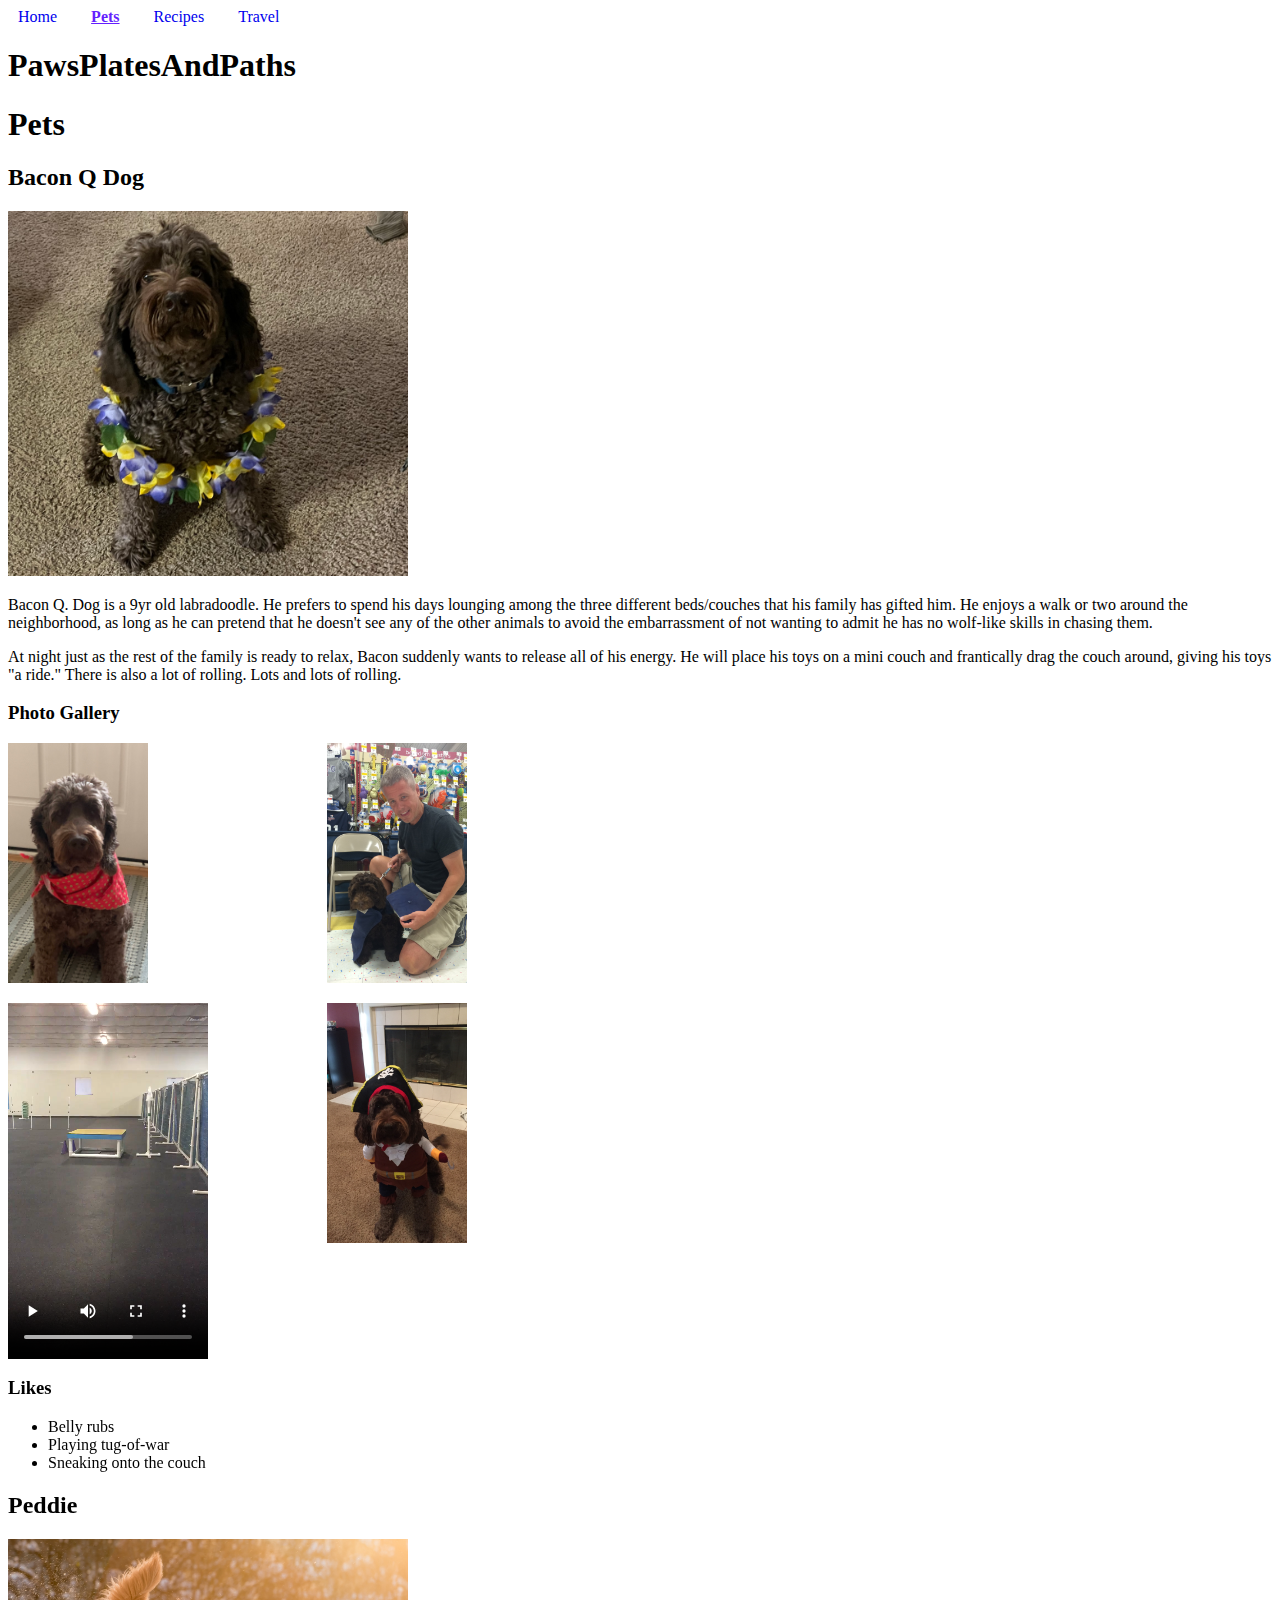
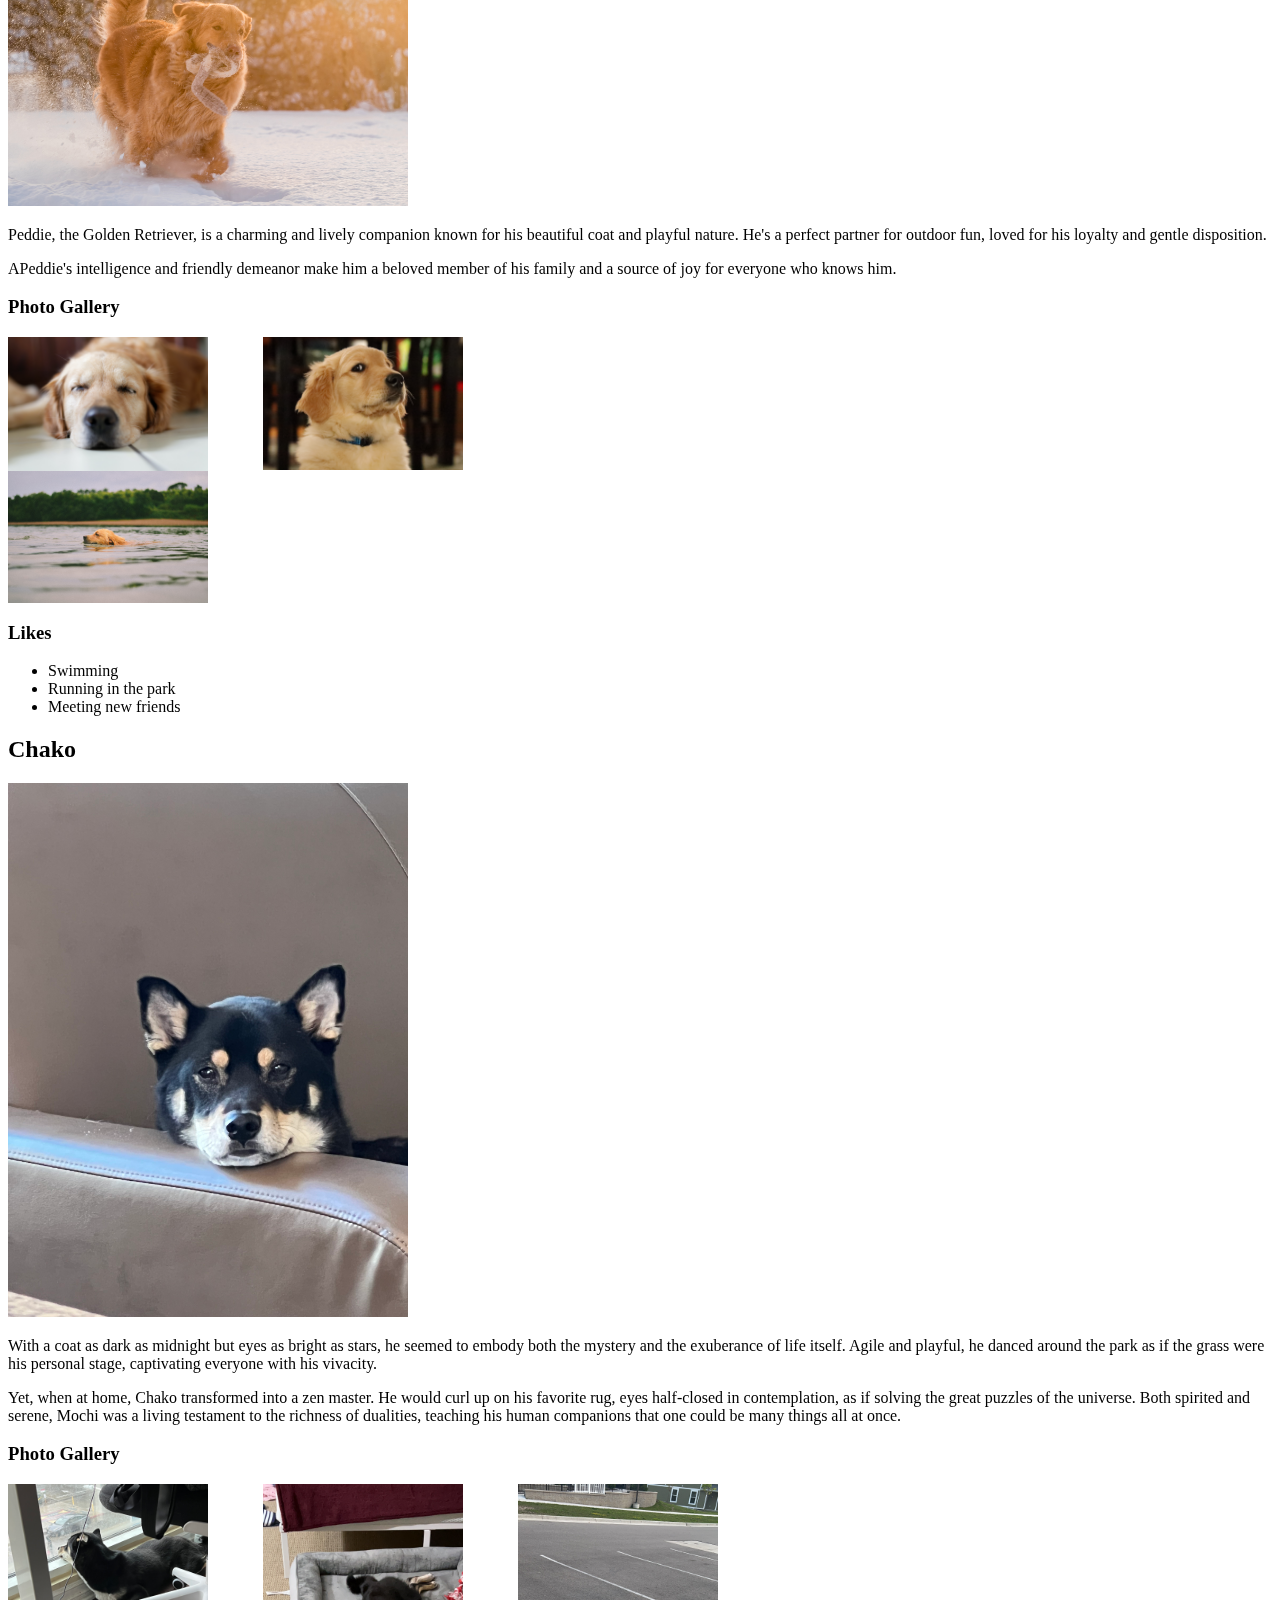
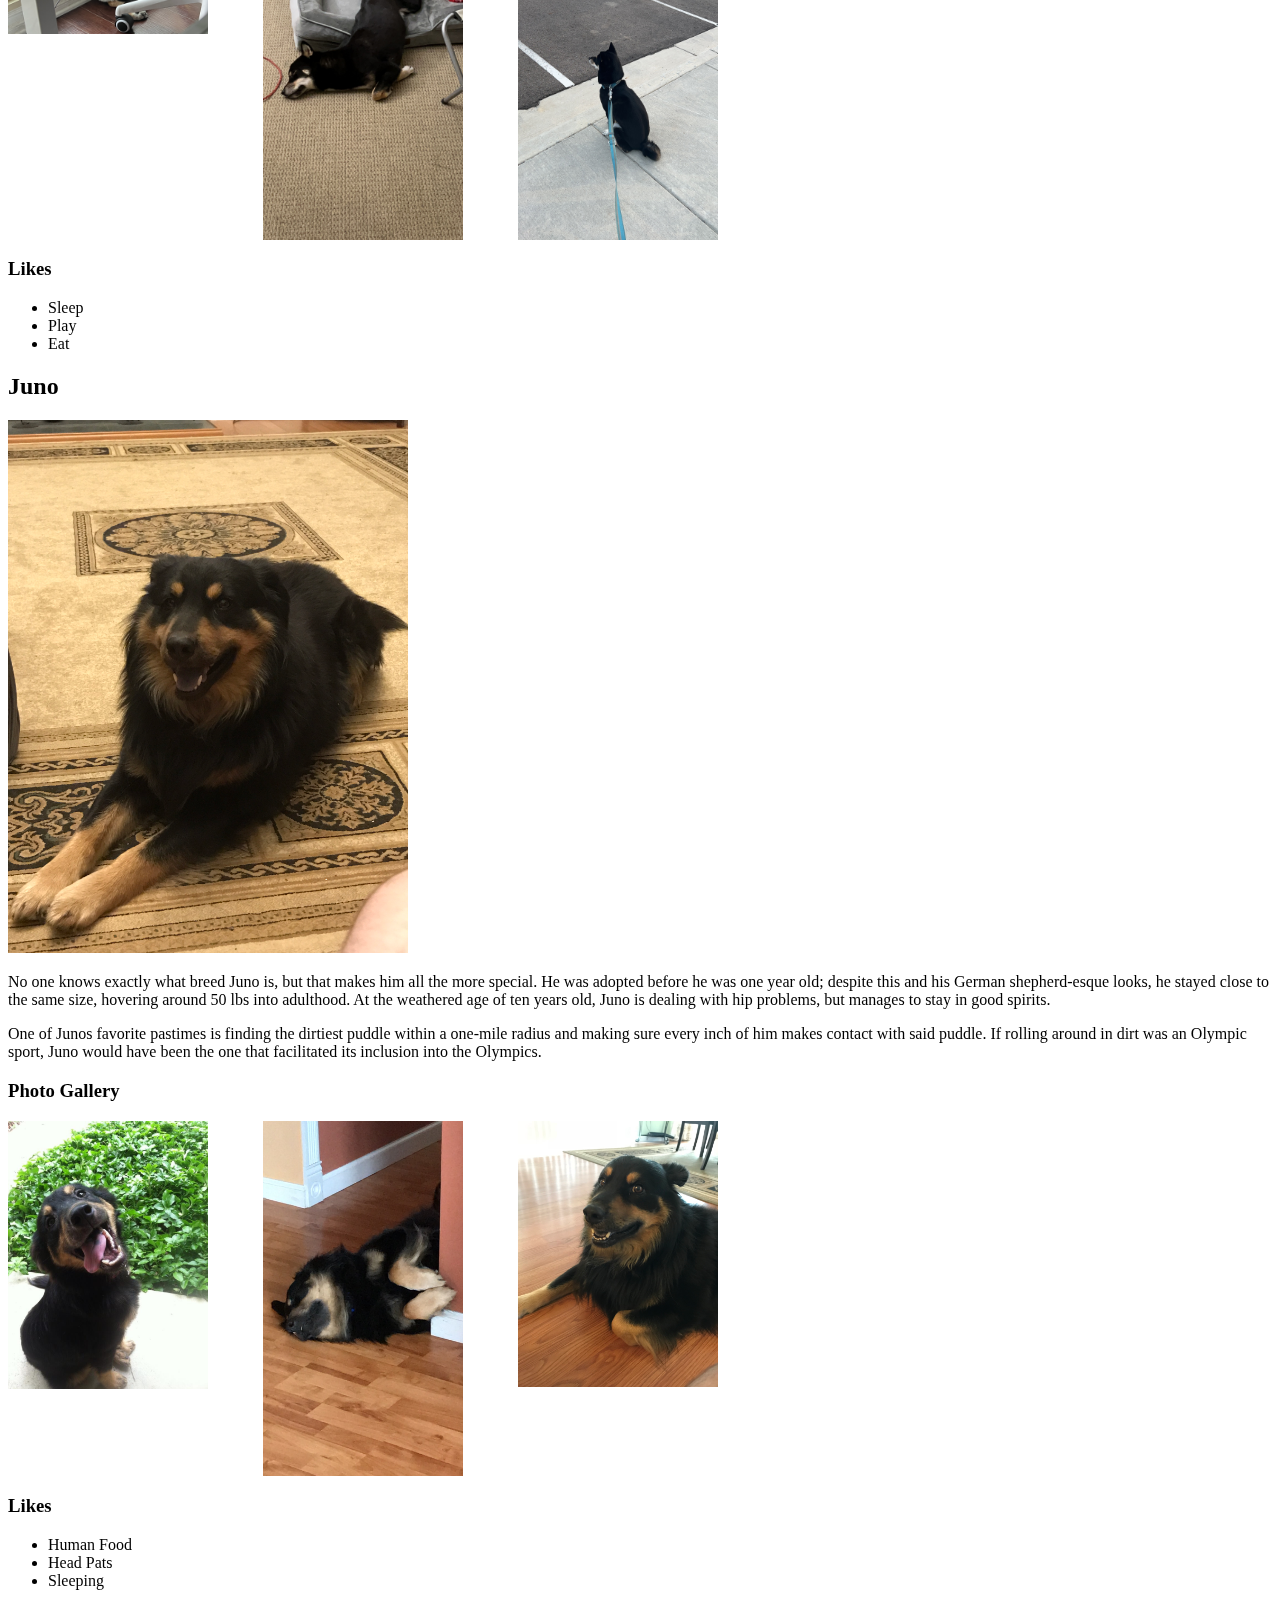
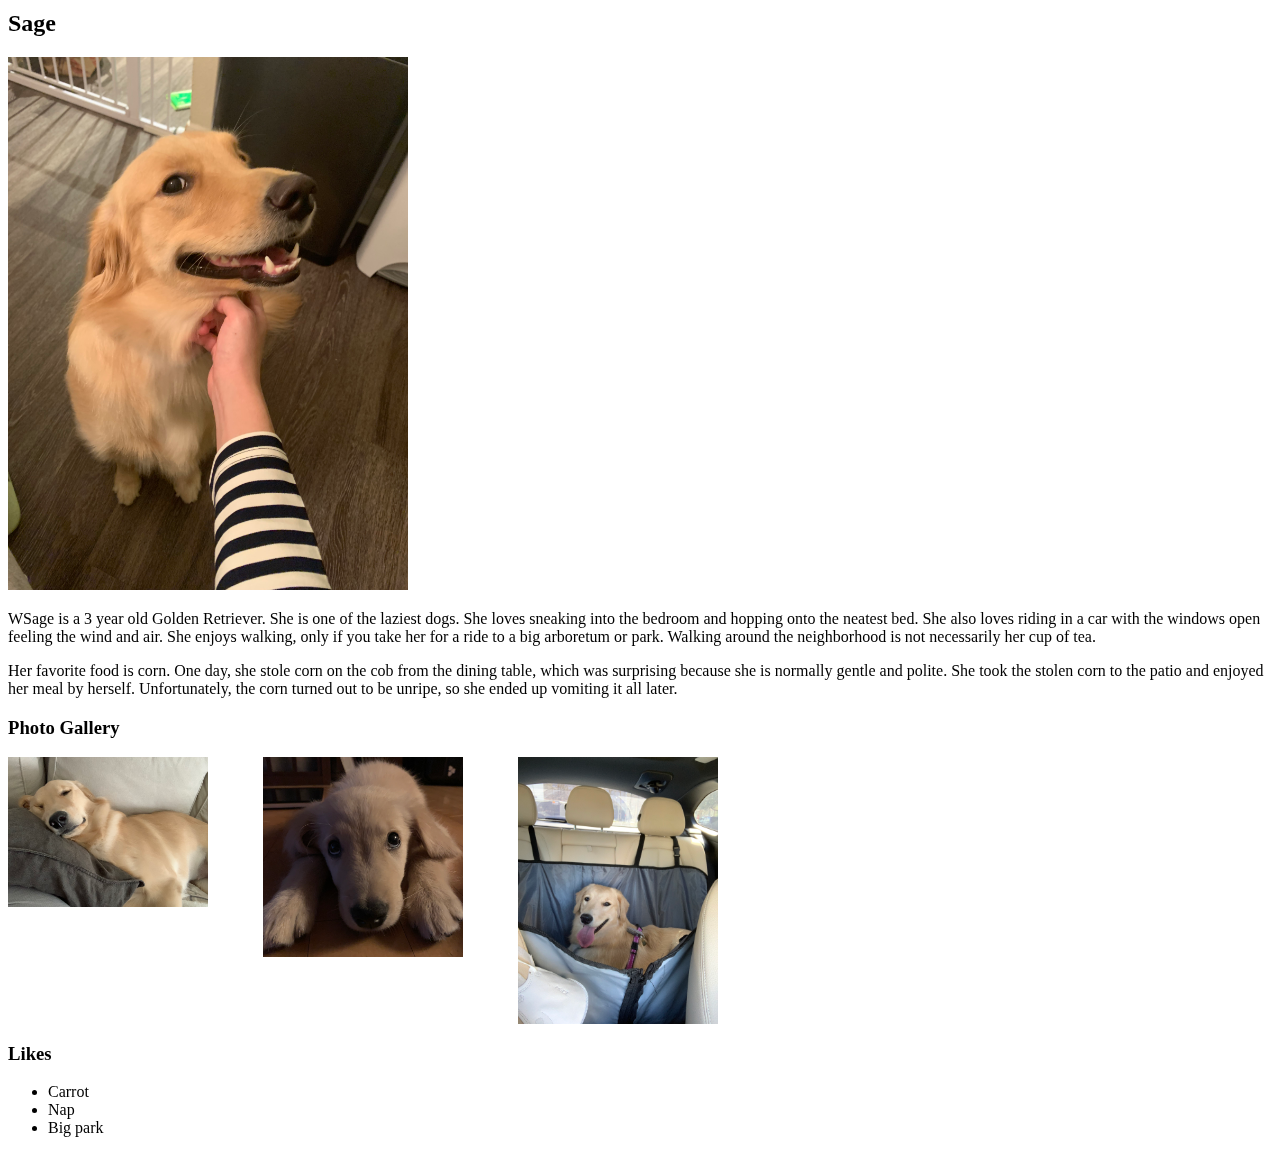
==== pets.html @ 97914dc7 "bacon work" ====
<!DOCTYPE html>
<html lang="en">
<head>
    <meta charset="UTF-8">
    <meta name="viewport" content="width=device-width, initial-scale=1.0">
    <link rel="stylesheet" href="css/reset.css">
    <link rel="stylesheet" href="css/style.css">
    <title>Pets</title>
</head>
<body>
    <header>
        <a href = "#main" class="skip-this">Skip to Main Content</a>
        <nav>
            <ul>
                <li><a href = "index.html">Home</a></li>
                <li><a href = "pets.html" class="current-page">Pets</a></li>
                <li><a href = "recipes.html">Recipes</a></li>
                <li><a href = "travel.html">Travel</a></li>
            </ul>
        </nav>
        <h1>PawsPlatesAndPaths</h1>

    </header>
    <main id="main">
        <h1>Pets</h1>
        <div>
            <h2>Bacon Q Dog</h2>
            <img src="images/bacon.jpg" width = "400" alt="Brown labradoodle wearing colorful lei">

            <p>Bacon Q. Dog is a 9yr old labradoodle. He prefers to spend his days lounging among the three different beds/couches that his family has gifted him. He enjoys a walk or two around the neighborhood, as long as he can pretend that he doesn't see any of the other animals to avoid the embarrassment of not wanting to admit he has no wolf-like skills in chasing them.</p> 
            <P>At night just as the rest of the family is ready to relax, Bacon suddenly wants to release all of his energy. He will place his toys on a mini couch and frantically drag the couch around, giving his toys "a ride." There is also a lot of rolling. Lots and lots of rolling.</P>
            <h3>Photo Gallery</h3>
        <div class="bacon-photosREAL">
            <img src="images/bacon_bandana.JPG" width ="200" alt = "Brown labradoodle wearing an orange bandana" class="image-fit">
            <img src="images/bacon_graduation.JPG"  width ="200" alt="Small labradoodle puppy wearing a graduation cap and gown" class="image-fit">
        </div>
        <div class="bacon-photosREAL">
            <video width="200"  controls>
                <source src="images/bacon_agility.mov" class="image-fit">
                Your browser does not support the video tag.  This was a video of a girl and dog demonstrating a sit and stay procedure
            </video>
            <img src="images/bacon_halloween.JPG"  width ="200" alt="Brown labradoodle wearing a pirate costume" class="image-fit">
        </div>
            <h3>Likes</h3>
            <ul>
                <li>Belly rubs</li>
                <li>Playing tug-of-war</li>
                <li>Sneaking onto the couch</li>
            </ul>
            <!-- Jackie Wolf -->
        
        </div>
        <div>
            <h2>Peddie</h2>
            <img src="images/peddie_play.jpg" width = "400" alt="Golden retriever playing in the snow holding a rope at golden hour">

            <p>Peddie, the Golden Retriever, is a charming and lively companion known for his beautiful coat and playful nature. He's a perfect partner for outdoor fun, loved for his loyalty and gentle disposition.</p> 
            <P>APeddie's intelligence and friendly demeanor make him a beloved member of his family and a source of joy for everyone who knows him.</P>
            <h3>Photo Gallery</h3>
            <div class="bacon-photos">
            <img src="images/peddie_sleep.jpg" width ="200" alt = "Golden retriever sleeping">
            <img src="images/peddie.jpg"  width ="200" alt="Small golden retriever puppy side eyeing the camera">
            </div>
            <div class="bacon-photos">
            <img src="images/peddie_swim.jpg"  width ="200" alt="Golden Retriever swimming in a lake">
            </div>

            <h3>Likes</h3>
            <ul>
                <li>Swimming</li>
                <li>Running in the park</li>
                <li>Meeting new friends</li>
            </ul>
        </div>
        <div>
            <h2>Chako</h2>
            <img src="images/Chako1.jpg" width = "400" alt="Black and Tan color Shiba Inu's head peaking over a sofa">

            <p>With a coat as dark as midnight but eyes as bright as stars, he seemed to embody both the mystery and the exuberance of life itself. Agile and playful, he danced around the park as if the grass were his personal stage, captivating everyone with his vivacity.</p> 
            <P>Yet, when at home, Chako transformed into a zen master. He would curl up on his favorite rug, eyes half-closed in contemplation, as if solving the great puzzles of the universe. Both spirited and serene, Mochi was a living testament to the richness of dualities, teaching his human companions that one could be many things all at once.</P>
            <h3>Photo Gallery</h3>
            <div class="bacon-photos">
            <img src="images/Chako2.jpg" width ="200" alt = "Chako is lazy but still wants to look outside">
            <img src="images/Chako3.jpg"  width ="200" alt="Chako is so tired and he is having a good night's sleep">
            <!-- <video width="200"  controls>
                <source src="images/bacon_agility.mov">
                Your browser does not support the video tag.  This was a video of a girl and dog demonstrating a sit and stay procedure
            </video> -->
            <img src="images/Chako4.jpg"  width ="200" alt="Chako does not want to move, so he sits there and watches.">
            </div>
            <h3>Likes</h3>
            <ul>
                <li>Sleep</li>
                <li>Play</li>
                <li>Eat</li>
            </ul>
        </div>
        <div>
            <h2>Juno</h2>
            <img src="images/juno_laying.JPG" width = "400" alt="A black and brown dog laying on a rug">

            <p>No one knows exactly what breed Juno is, but that makes him all the more special. He was adopted before he was one year old; despite this and his German shepherd-esque looks, he stayed close to the same size, hovering around 50 lbs into adulthood. At the weathered age of ten years old, Juno is dealing with hip problems, but manages to stay in good spirits.</p> 
            <P>One of Junos favorite pastimes is finding the dirtiest puddle within a one-mile radius and making sure every inch of him makes contact with said puddle. If rolling around in dirt was an Olympic sport, Juno would have been the one that facilitated its inclusion into the Olympics.</P>
            <h3>Photo Gallery</h3>
            <div class="bacon-photos">
            <img src="images/juno_pup.JPG" width ="200" alt = "A young black and brown dog with his tongue hanging out">
            <img src="images/classic_juno.JPG"  width ="200" alt="Black and brown dog asleep on his side">
            <!-- <video width="200"  controls>
                <source src="images/bacon_agility.mov">
                Your browser does not support the video tag.  This was a video of a girl and dog demonstrating a sit and stay procedure
            </video> -->
            <img src="images/juno_laying_2.JPG"  width ="200" alt="A black and brown dog laying on a wood floor.">
            </div>
            <h3>Likes</h3>
            <ul>
                <li>Human Food</li>
                <li>Head Pats</li>
                <li>Sleeping</li>
            </ul>
        </div>
        <div>
            <h2>Sage</h2>
            <img src="images/sage_pet.jpeg" width = "400" alt="A mans hand is petting a golden retrievers neck.">

            <p>WSage is a 3 year old Golden Retriever. She is one of the laziest dogs. She loves sneaking into the bedroom and hopping onto the neatest bed. She also loves riding in a car with the windows open feeling the wind and air. She enjoys walking, only if you take her for a ride to a big arboretum or park. Walking around the neighborhood is not necessarily her cup of tea.</p> 
            <P>Her favorite food is corn. One day, she stole corn on the cob from the dining table, which was surprising because she is normally gentle and polite. She took the stolen corn to the patio and enjoyed her meal by herself. Unfortunately, the corn turned out to be unripe, so she ended up vomiting it all later.</P>
            <h3>Photo Gallery</h3>
            <div class="bacon-photos">
            <img src="images/sage_sleep.jpeg" width ="200" alt = "A golden retriever is sleeping on the couch.">
            <img src="images/sage_young.jpeg"  width ="200" alt="A young golden retriever is laying down">
            <!-- <video width="200"  controls>
                <source src="images/bacon_agility.mov">
                Your browser does not support the video tag.  This was a video of a girl and dog demonstrating a sit and stay procedure
            </video> -->
            <img src="images/sage_car.jpeg"  width ="200" alt="A happy golden retriever is sitting in the cars backseat.">
            </div>
            <h3>Likes</h3>
            <ul>
                <li>Carrot</li>
                <li>Nap</li>
                <li>Big park</li>
            </ul>
        </div>
    </main>
    
</body>
</html>
---- css/style.css ----
.grid-container{
    display: grid;
}
.bacon-photosREAL{
    display:grid;
    grid-template-columns: 1fr 1fr 1fr 1fr;
    width: 100%;
    grid-column-gap: 10px;
    border-radius: 8px;
}
.bacon-photos{ /*this is for all pets EXCEPT the bacon dog */
    display:grid;
    grid-template-columns: 1fr 1fr 1fr 1fr 1fr;
    width: 100%;
    grid-column-gap: 10px;
    border-radius: 8px;
}
.image-fit{
    width: 140px;
    height: 240px;
    object-fit: cover;
    padding-bottom: 20px;
}
.skip-this{
    position: absolute;
    left: -1000px;
    color: #fff;
}
.skip-this:focus{
    left: 10px;
}
.current-page{
    color:#651fff;
    font-weight: bold;
    text-decoration: underline;
}
nav ul {
    list-style-type: none;
    margin: 0;
    padding: 0;
  }
  
  nav ul li {
    display: inline;
    margin-right: 10px;
  }
  
  nav ul li a {
    text-decoration: none;
    padding: 5px 10px;
    border-radius: 5px;
  }
  nav ul li a:active {
    background-color: #9b6dff;
    color: #651fff;
  }
  /* .active vs :active didnt do anything i dont */
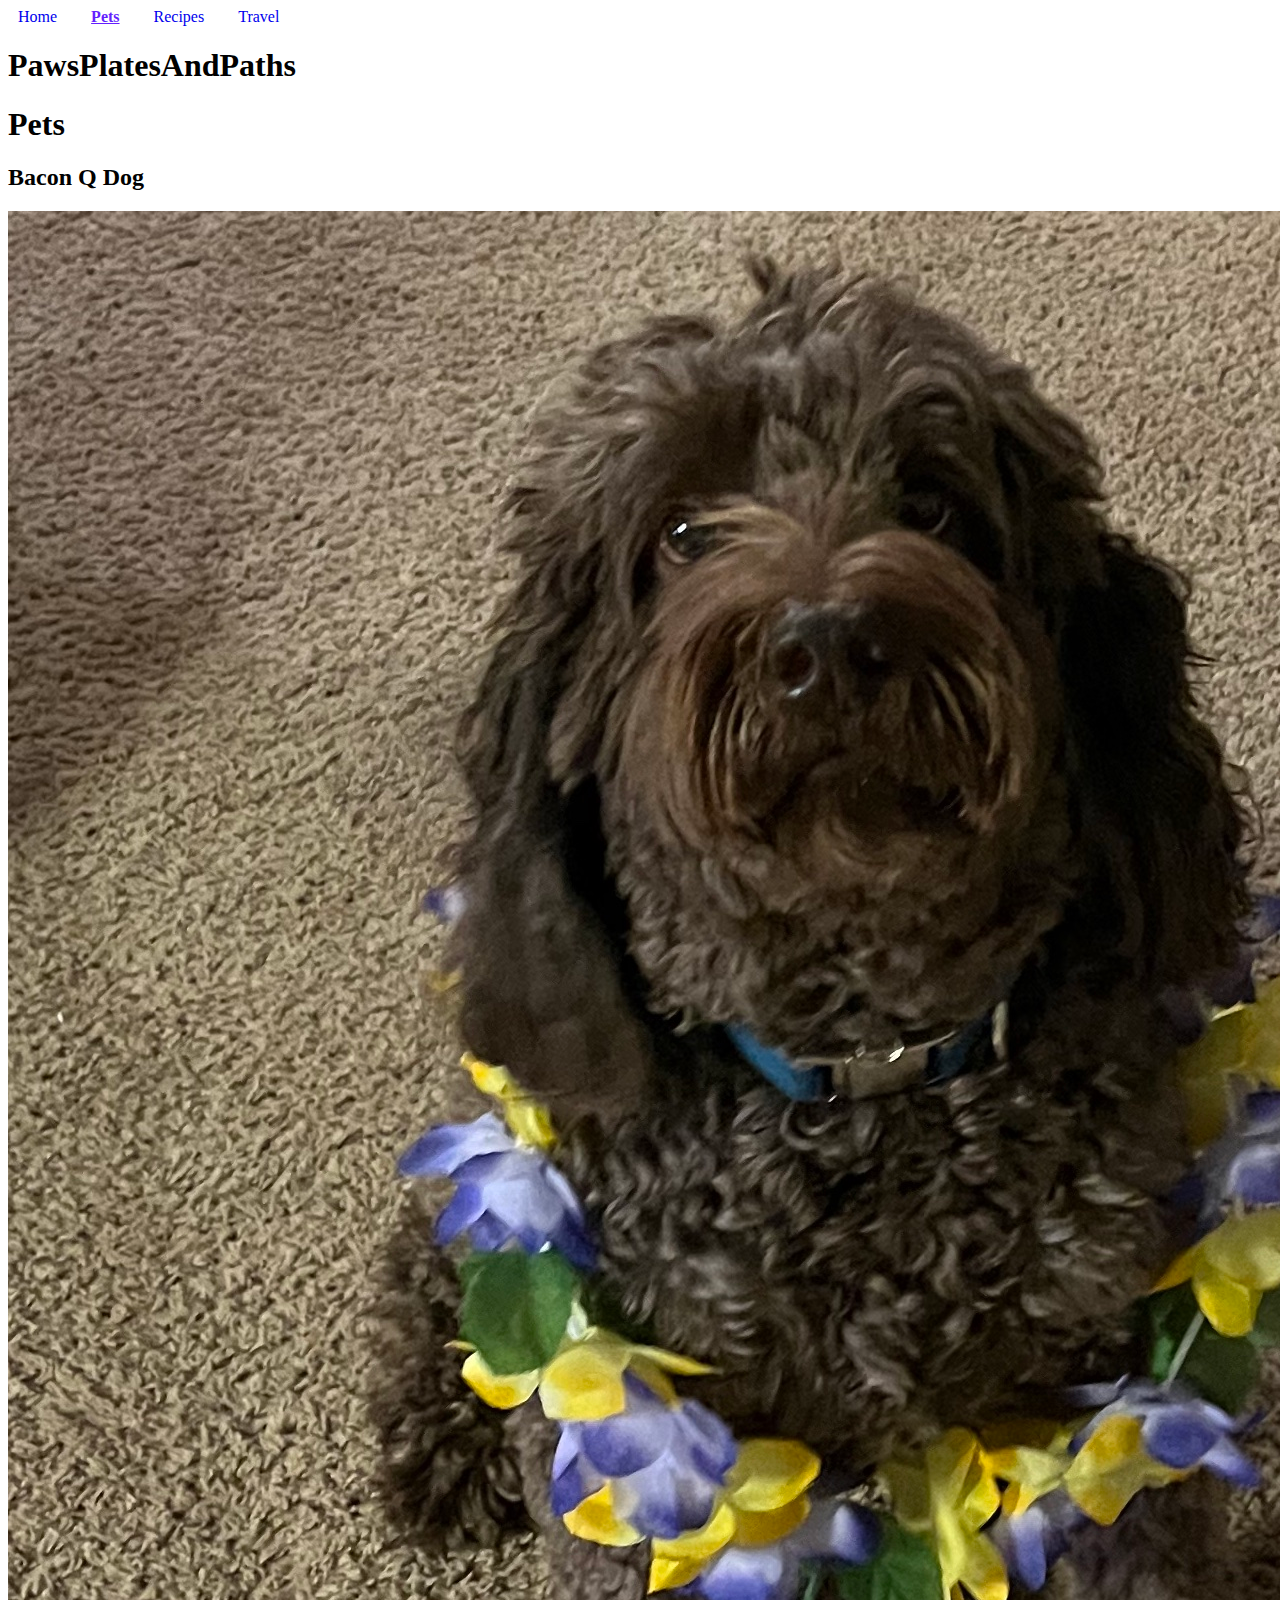
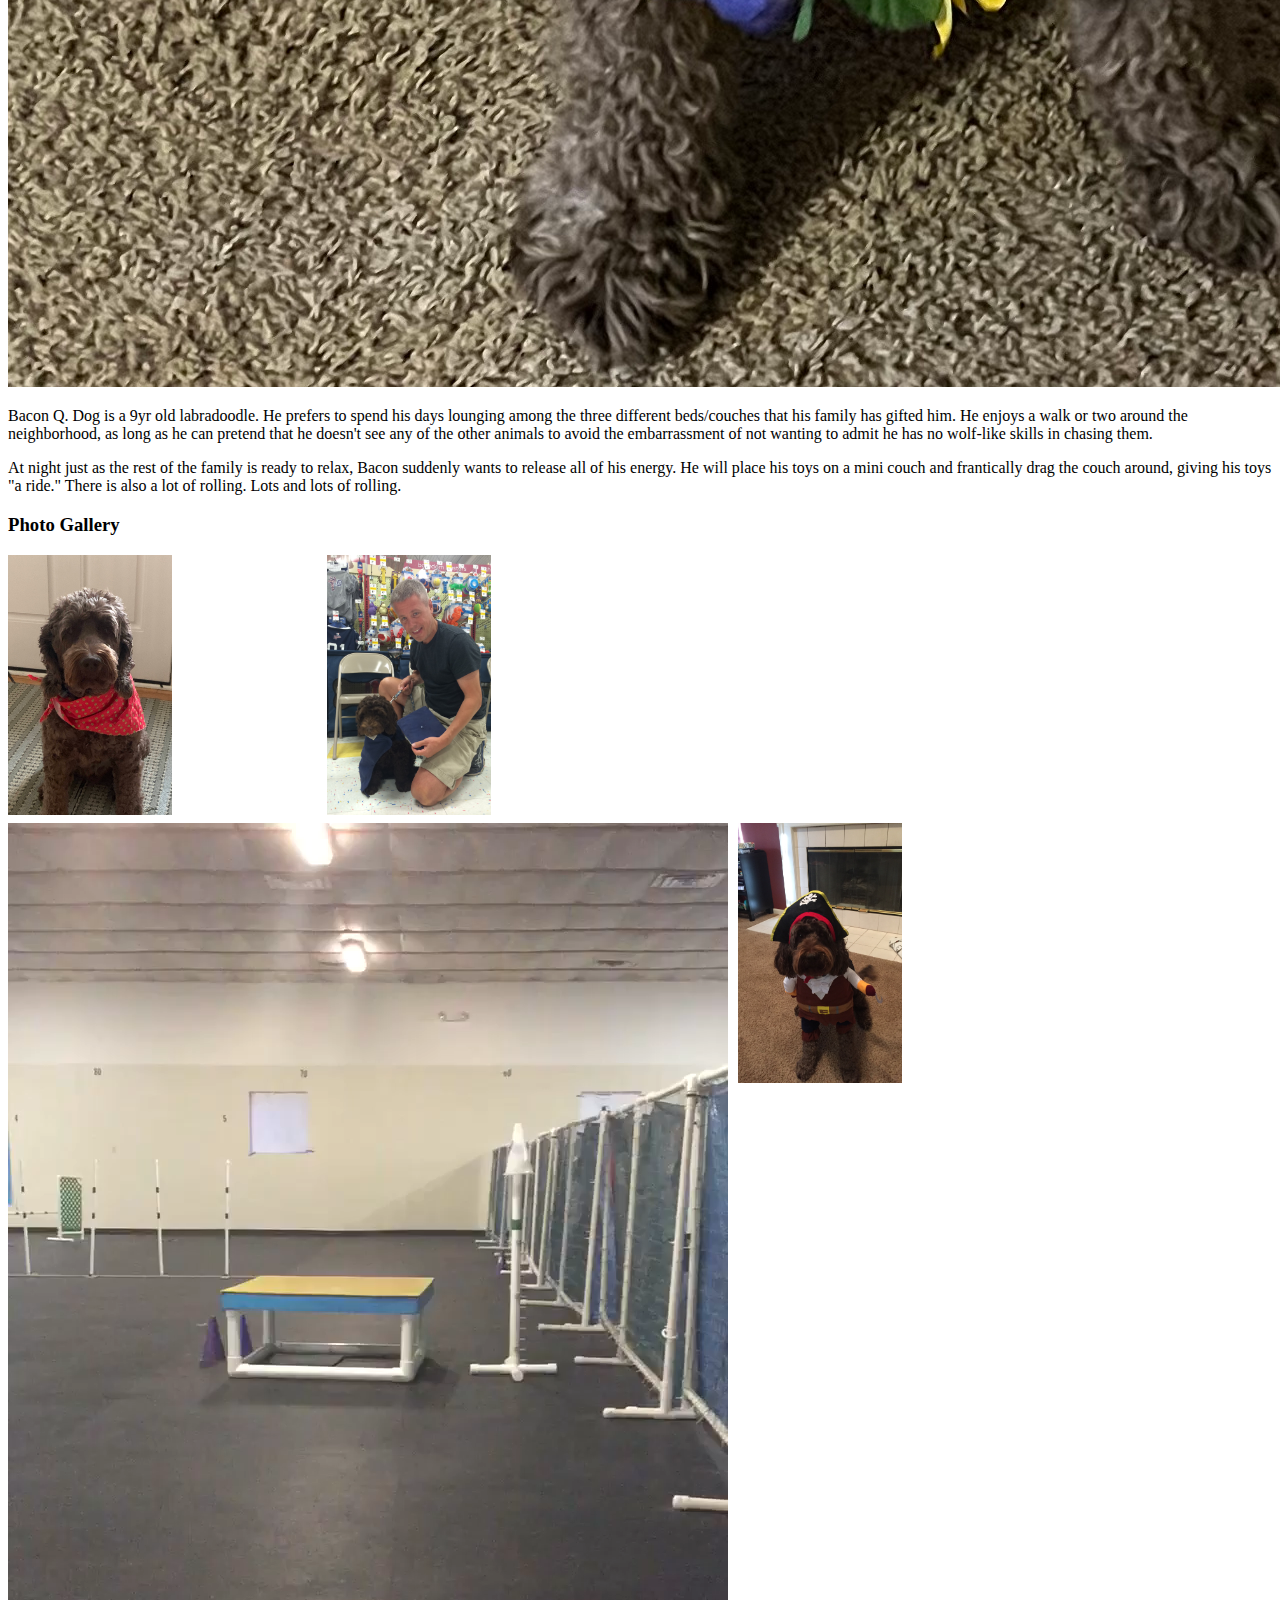
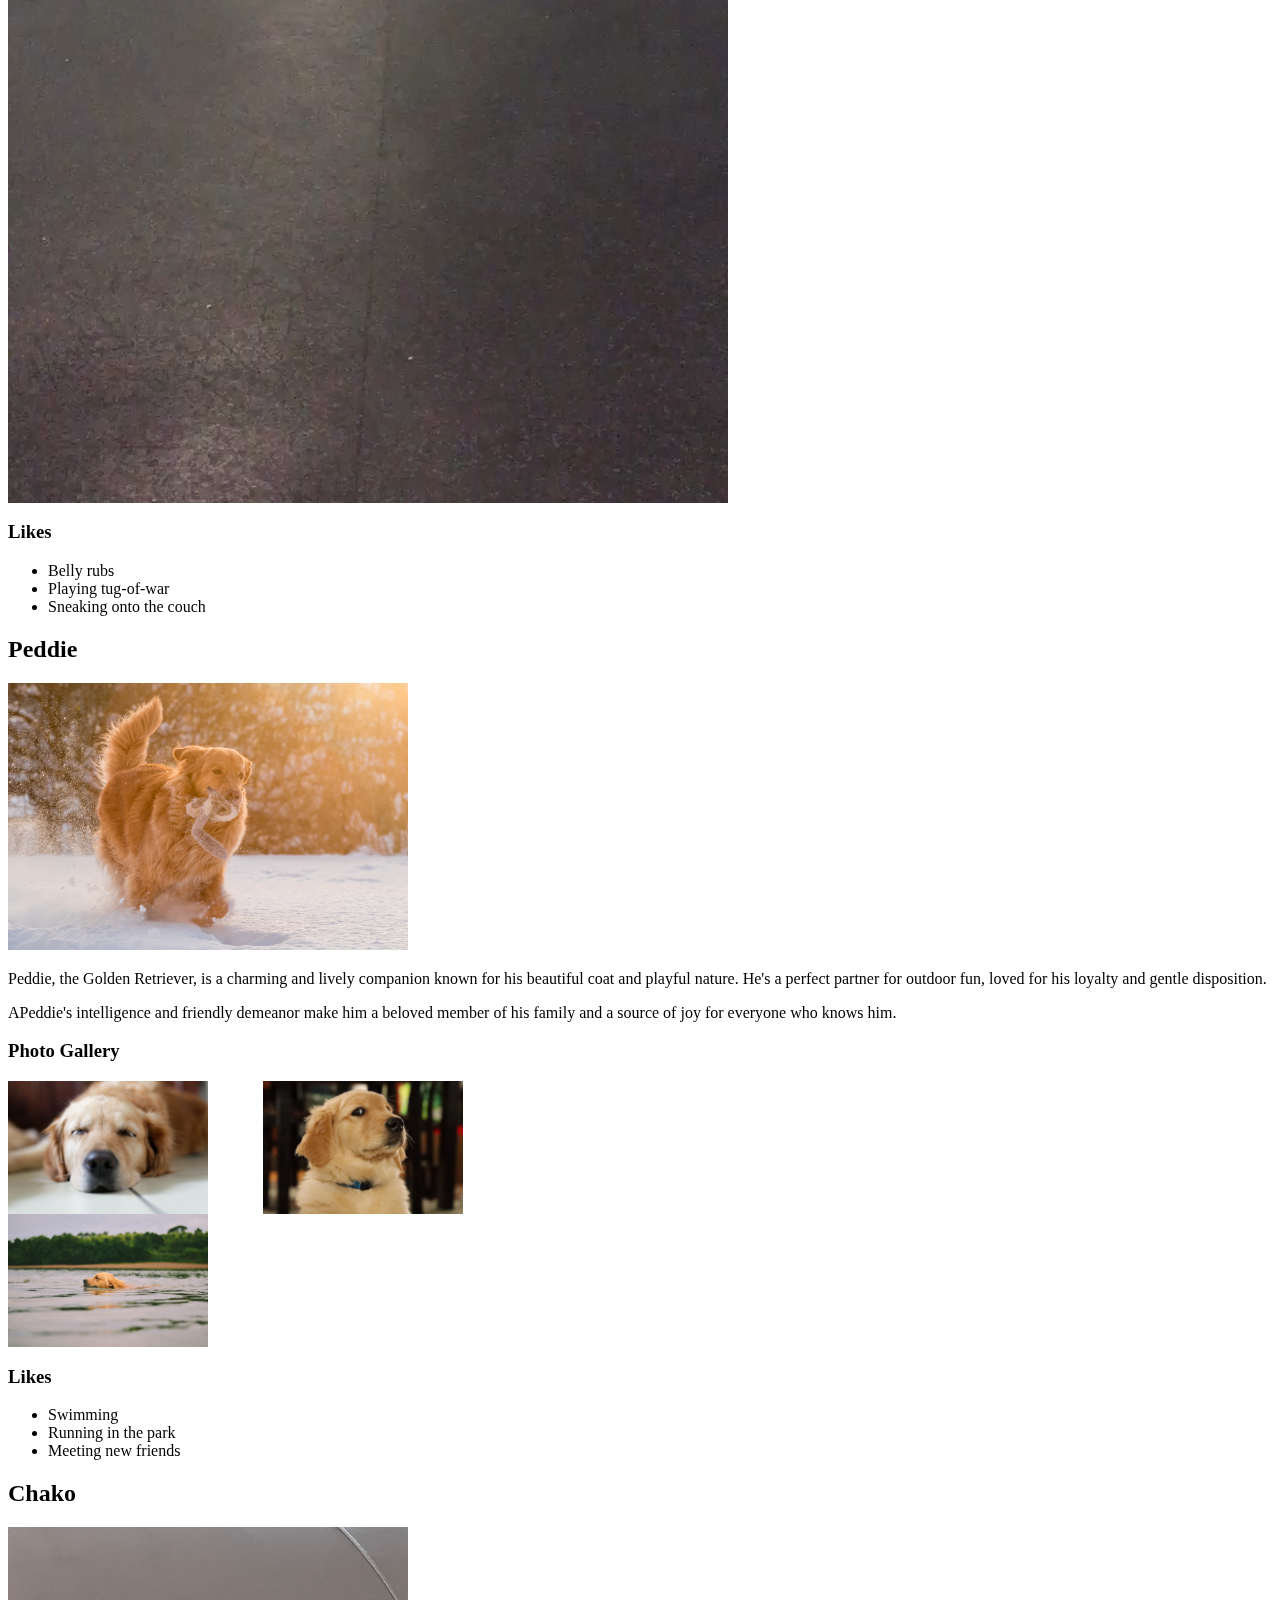
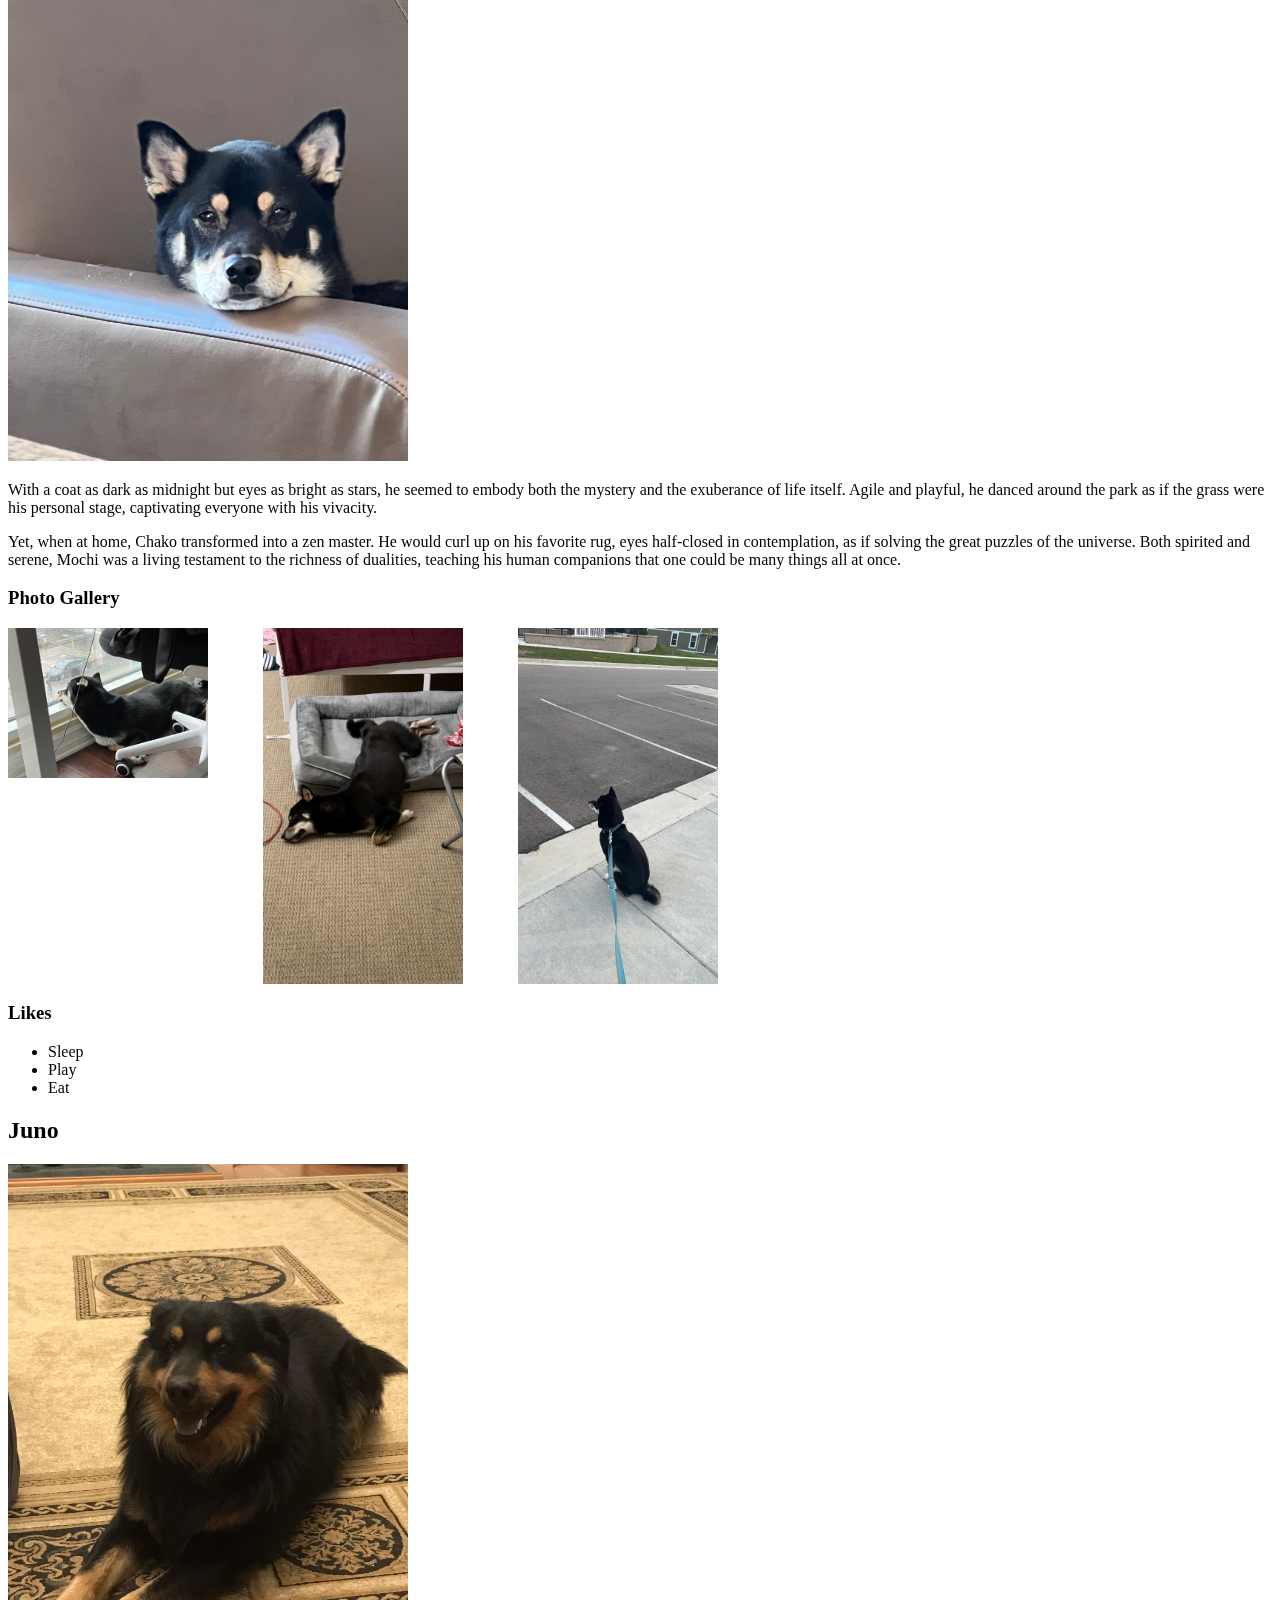
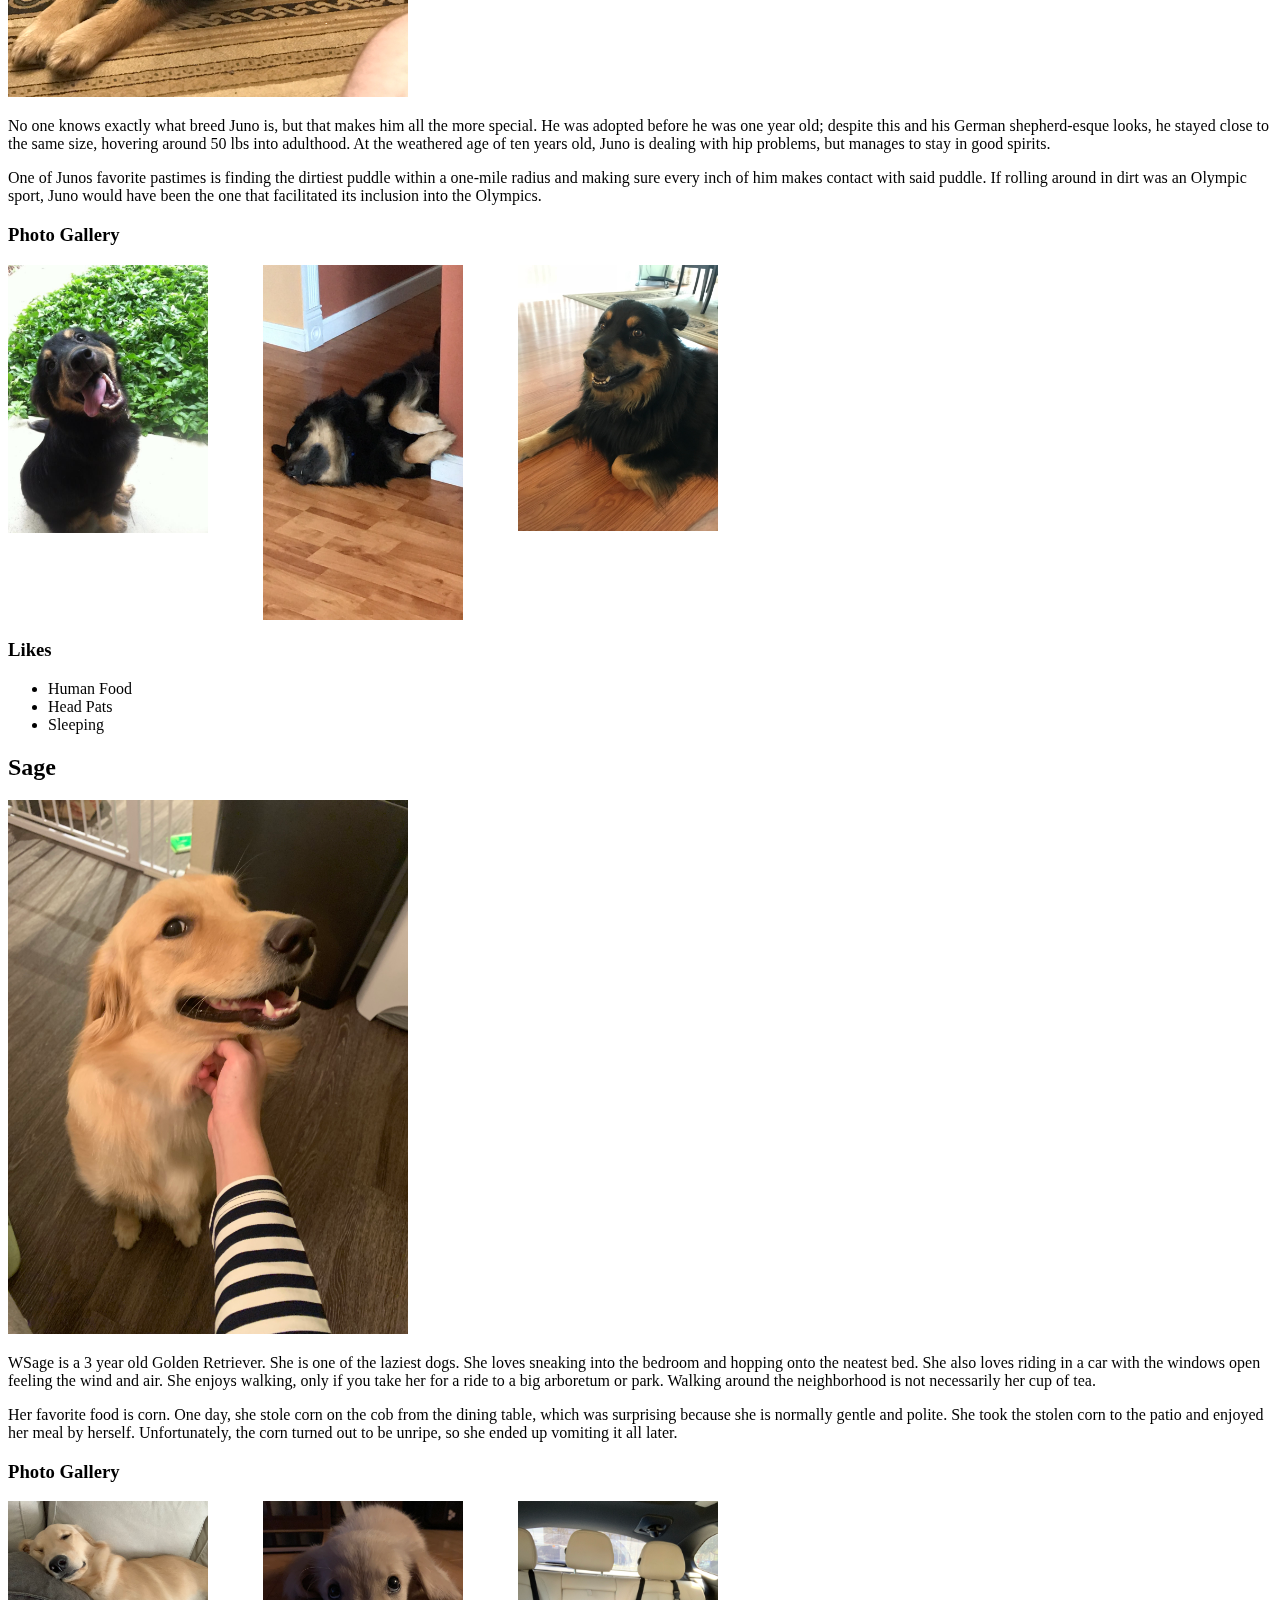
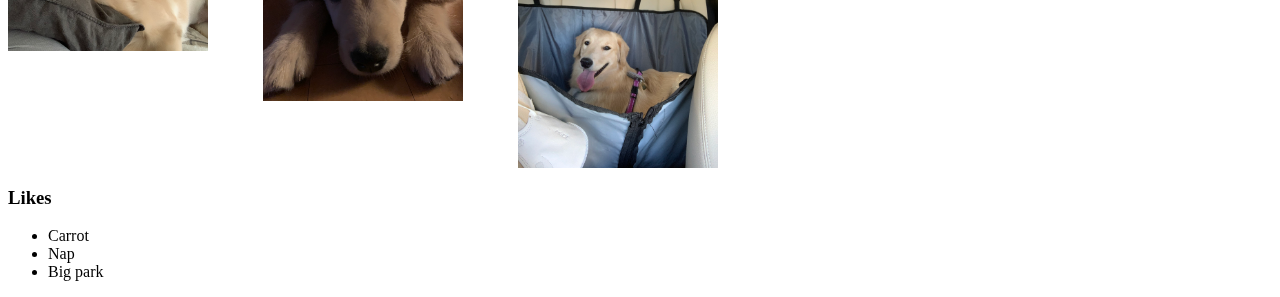
==== commit f64f59bc: "bacon work 2" ====
--- a/pets.html
+++ b/pets.html
@@ -25,21 +25,21 @@
         <h1>Pets</h1>
         <div>
             <h2>Bacon Q Dog</h2>
-            <img src="images/bacon.jpg" width = "400" alt="Brown labradoodle wearing colorful lei">
+            <img src="images/bacon.jpg"  alt="Brown labradoodle wearing colorful lei">
 
             <p>Bacon Q. Dog is a 9yr old labradoodle. He prefers to spend his days lounging among the three different beds/couches that his family has gifted him. He enjoys a walk or two around the neighborhood, as long as he can pretend that he doesn't see any of the other animals to avoid the embarrassment of not wanting to admit he has no wolf-like skills in chasing them.</p> 
             <P>At night just as the rest of the family is ready to relax, Bacon suddenly wants to release all of his energy. He will place his toys on a mini couch and frantically drag the couch around, giving his toys "a ride." There is also a lot of rolling. Lots and lots of rolling.</P>
             <h3>Photo Gallery</h3>
         <div class="bacon-photosREAL">
-            <img src="images/bacon_bandana.JPG" width ="200" alt = "Brown labradoodle wearing an orange bandana" class="image-fit">
-            <img src="images/bacon_graduation.JPG"  width ="200" alt="Small labradoodle puppy wearing a graduation cap and gown" class="image-fit">
+            <img src="images/bacon_bandana.JPG"  alt = "Brown labradoodle wearing an orange bandana" class="image-fit">
+            <img src="images/bacon_graduation.JPG"   alt="Small labradoodle puppy wearing a graduation cap and gown" class="image-fit">
         </div>
         <div class="bacon-photosREAL">
-            <video width="200"  controls>
+            <video>
                 <source src="images/bacon_agility.mov" class="image-fit">
                 Your browser does not support the video tag.  This was a video of a girl and dog demonstrating a sit and stay procedure
             </video>
-            <img src="images/bacon_halloween.JPG"  width ="200" alt="Brown labradoodle wearing a pirate costume" class="image-fit">
+            <img src="images/bacon_halloween.JPG"  alt="Brown labradoodle wearing a pirate costume" class="image-fit">
         </div>
             <h3>Likes</h3>
             <ul>
--- a/css/style.css
+++ b/css/style.css
@@ -16,10 +16,10 @@
     border-radius: 8px;
 }
 .image-fit{
-    width: 140px;
-    height: 240px;
+    width: 164px; /*140*/
+    height: 260px;
     object-fit: cover;
-    padding-bottom: 20px;
+    padding-bottom: 8px;
 }
 .skip-this{
     position: absolute;
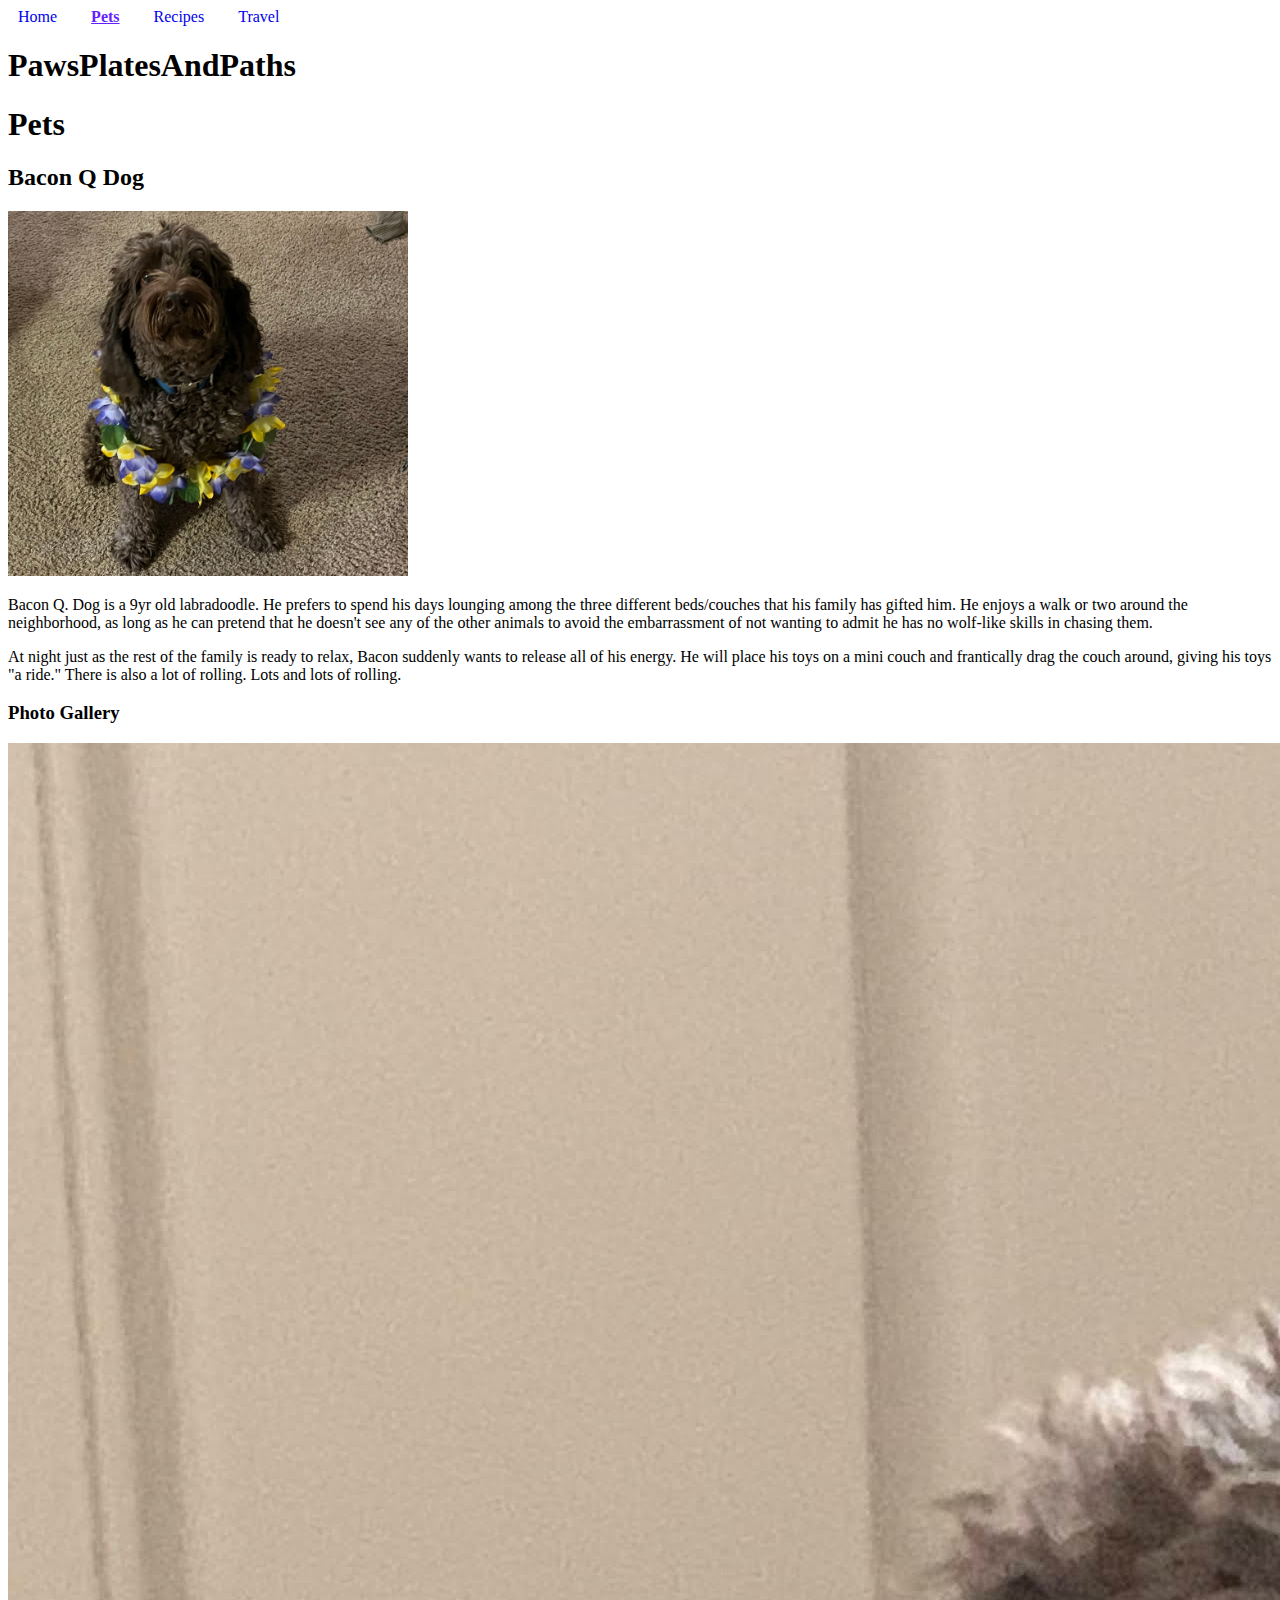
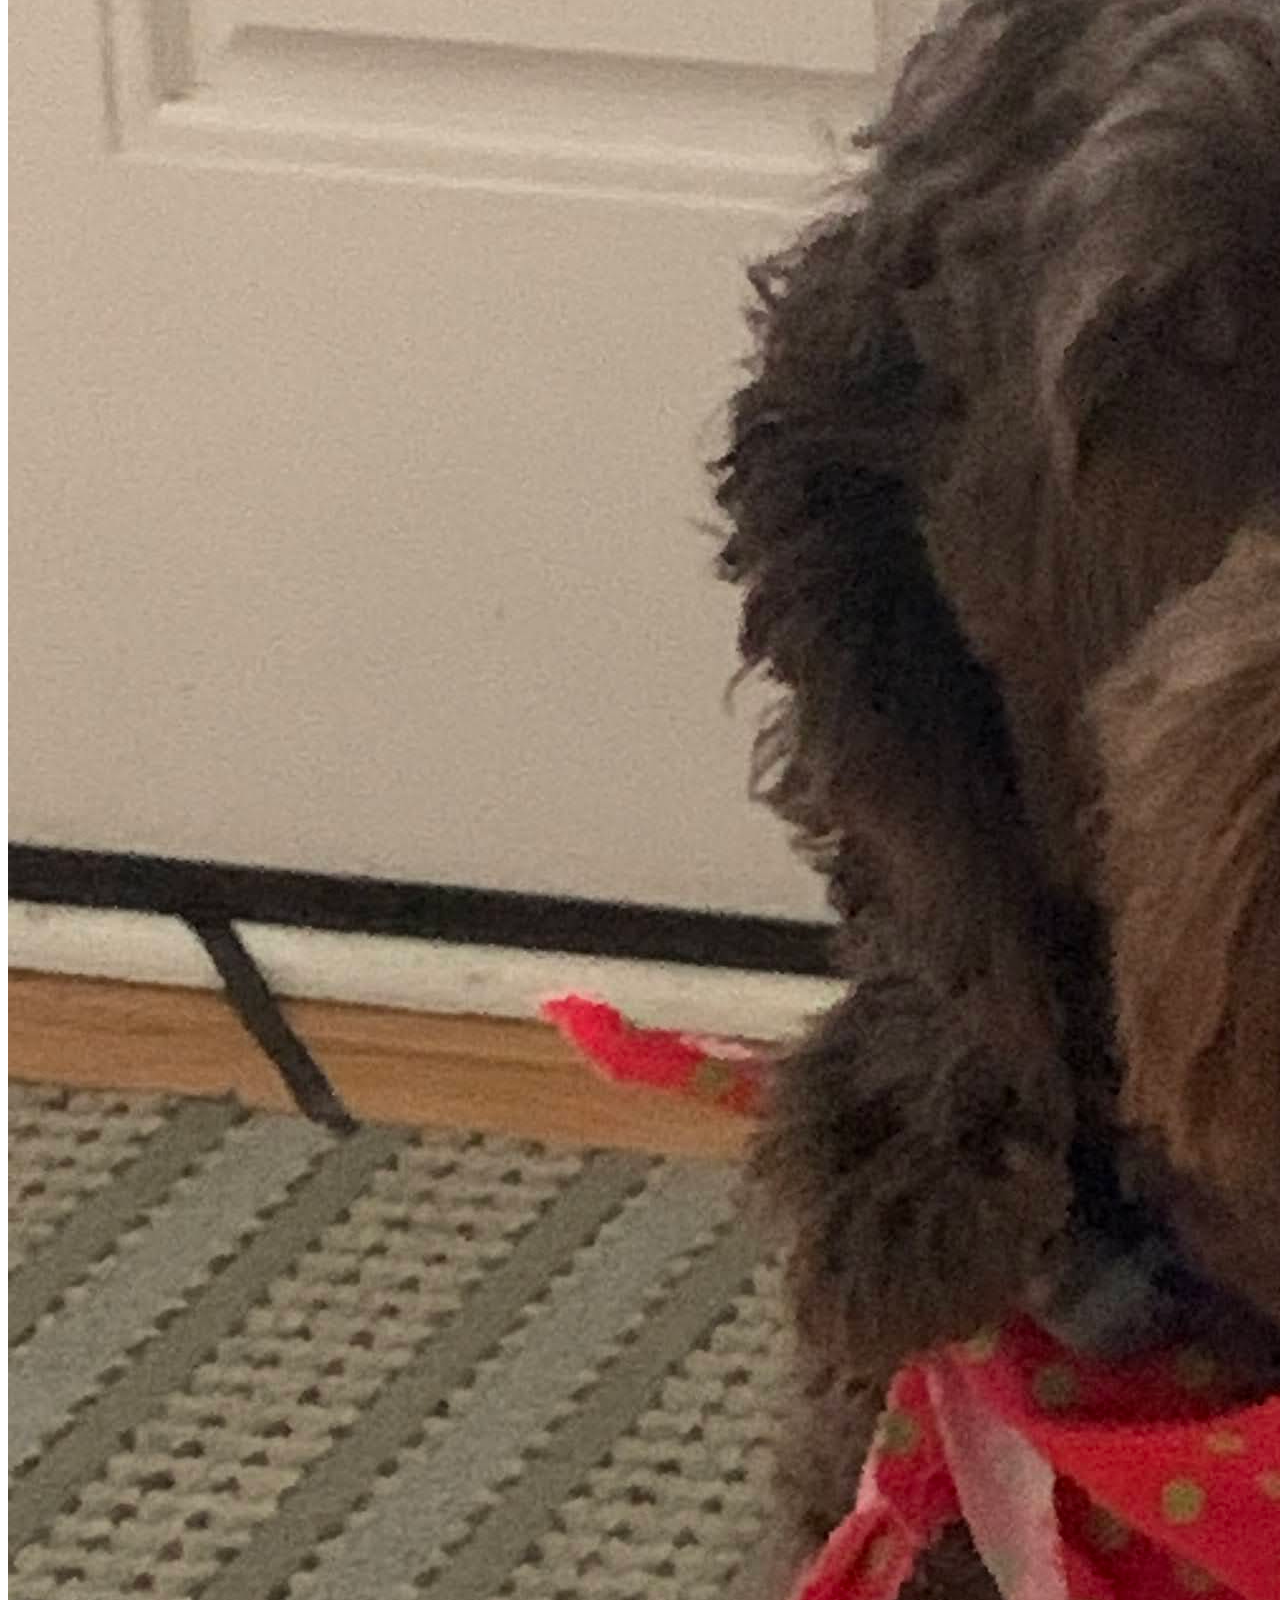
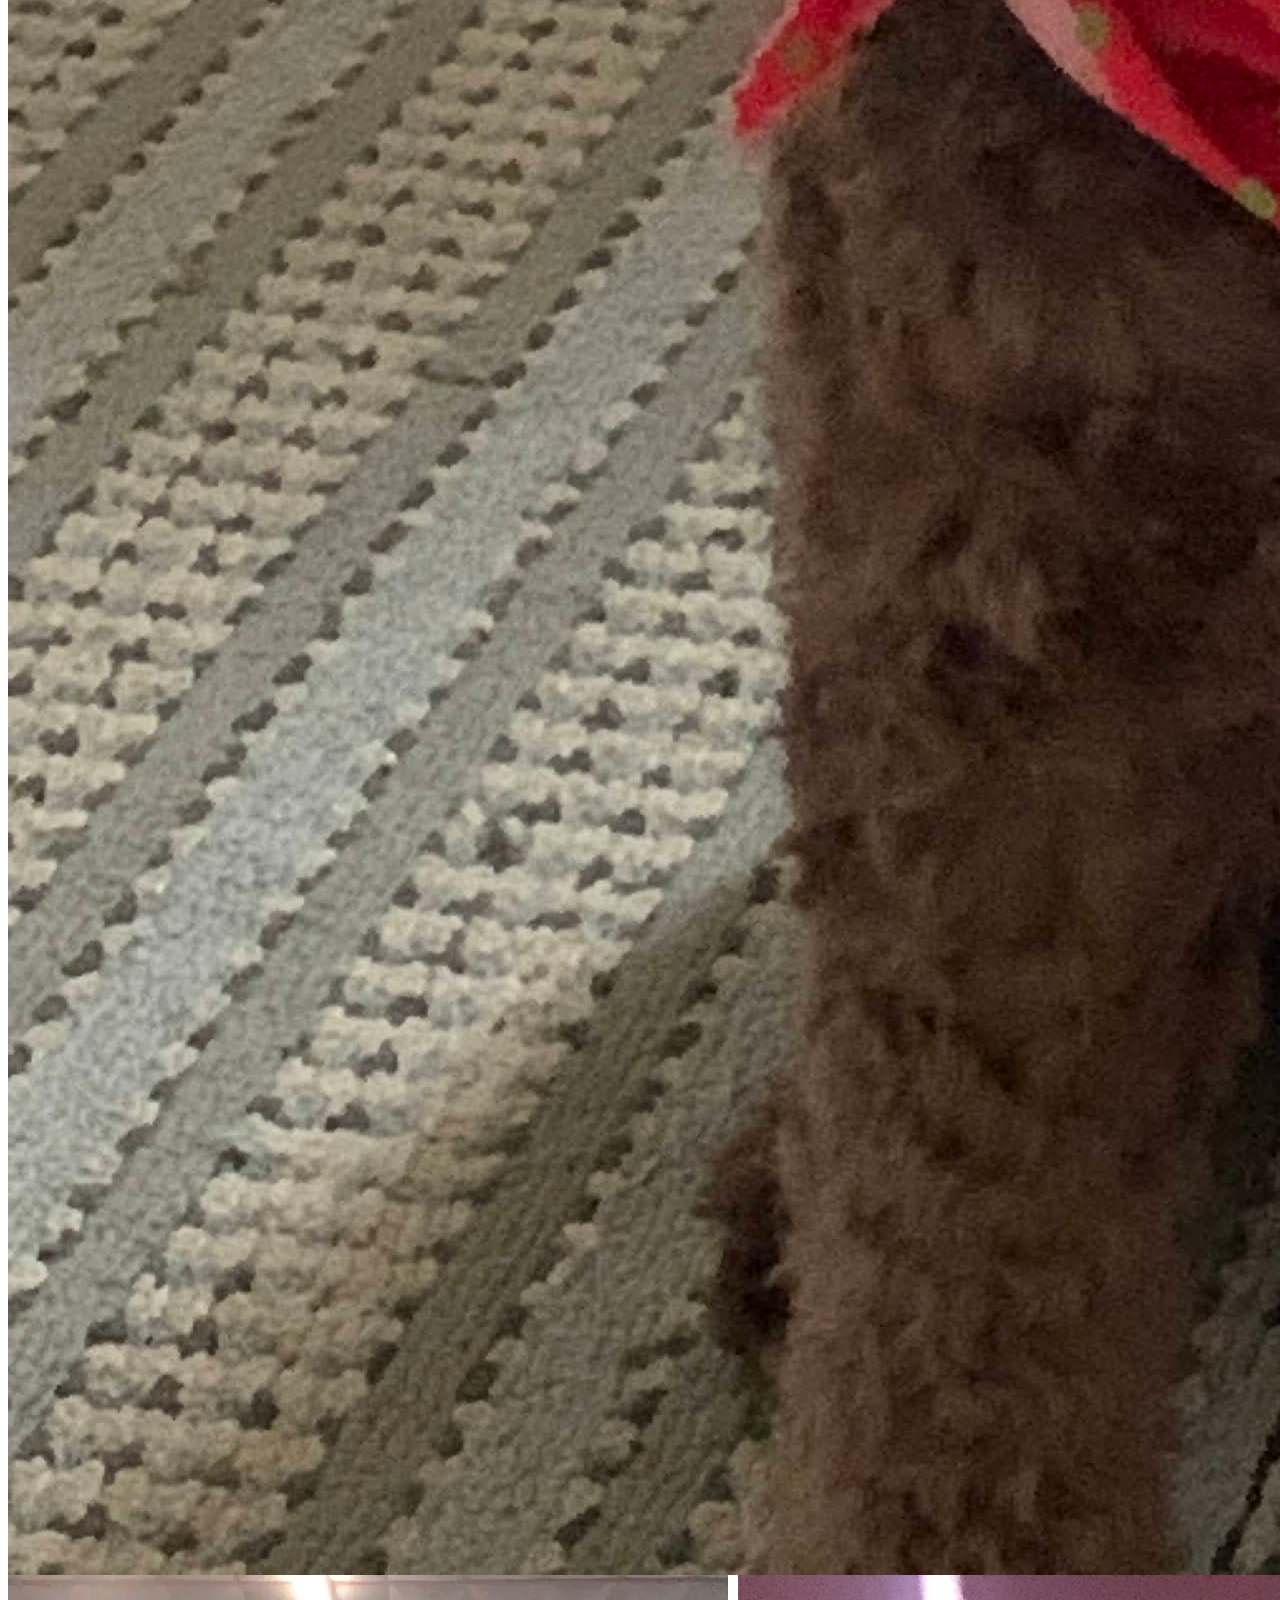
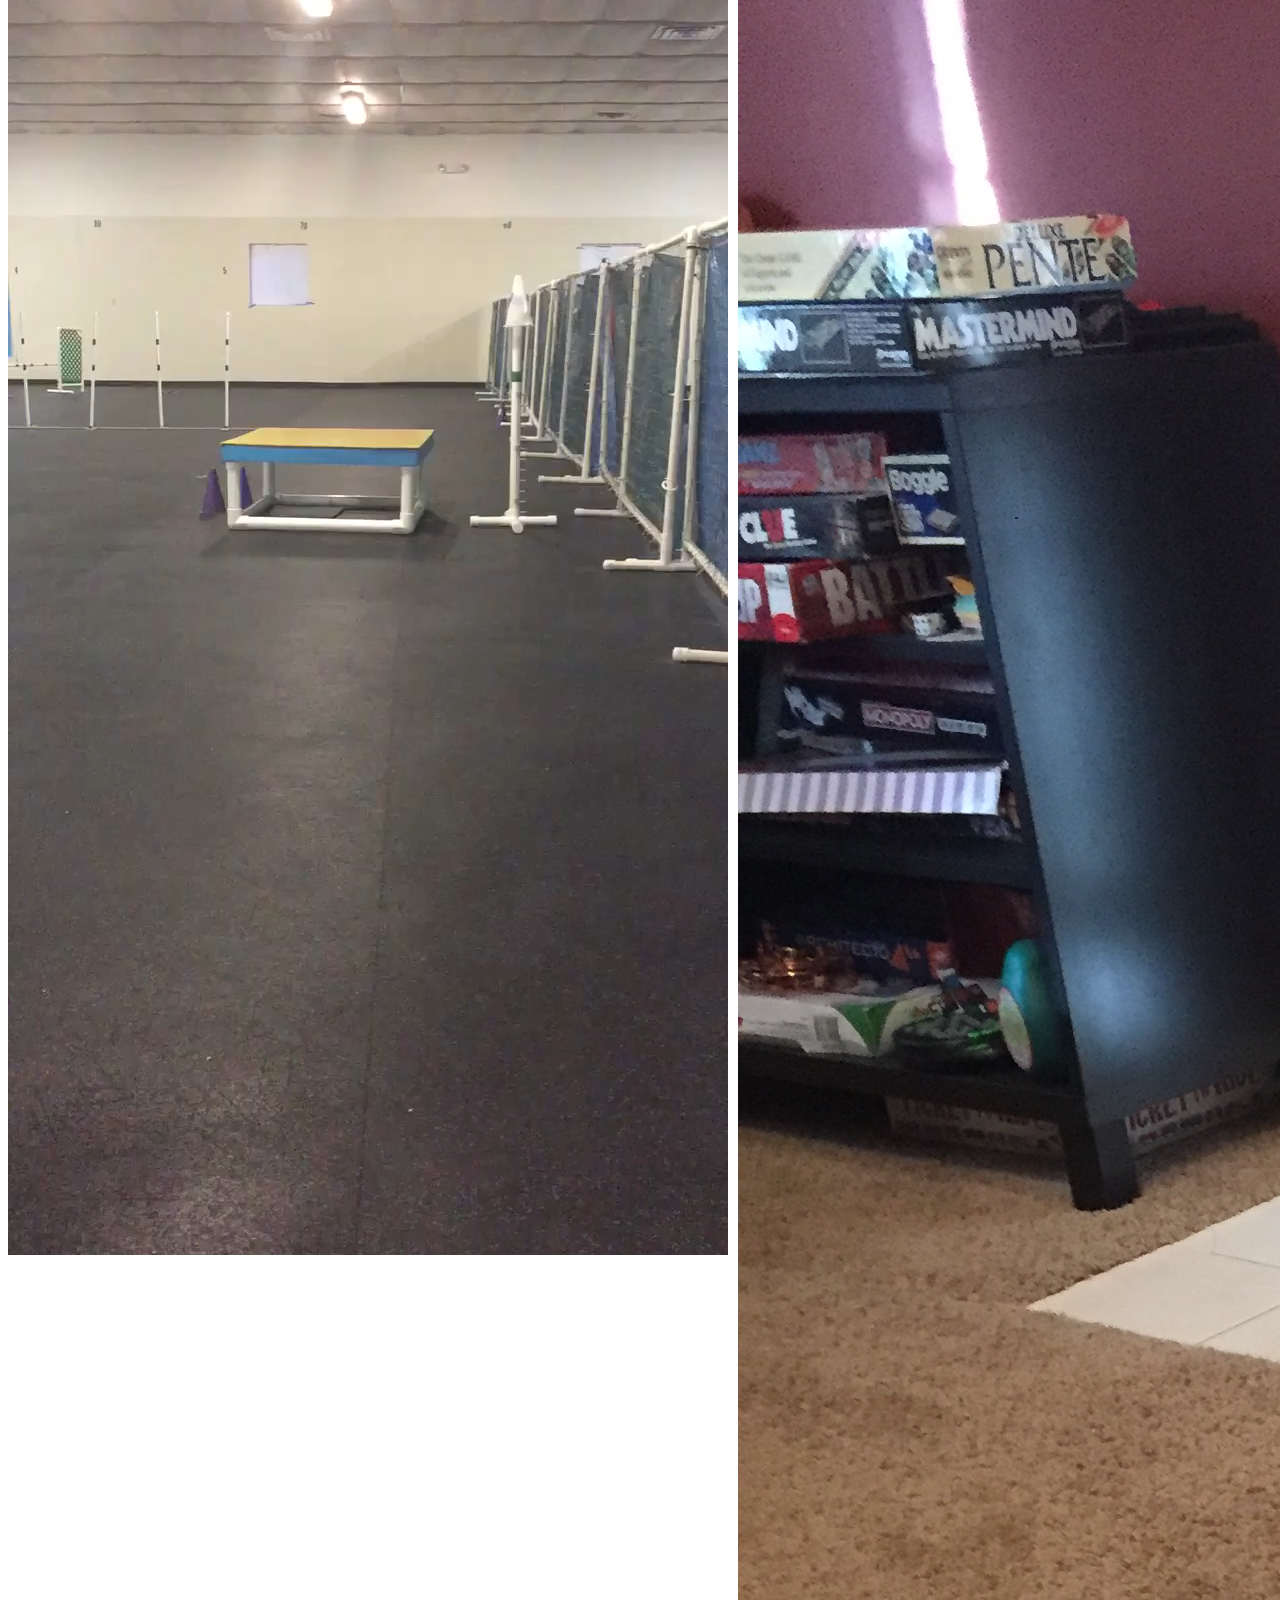
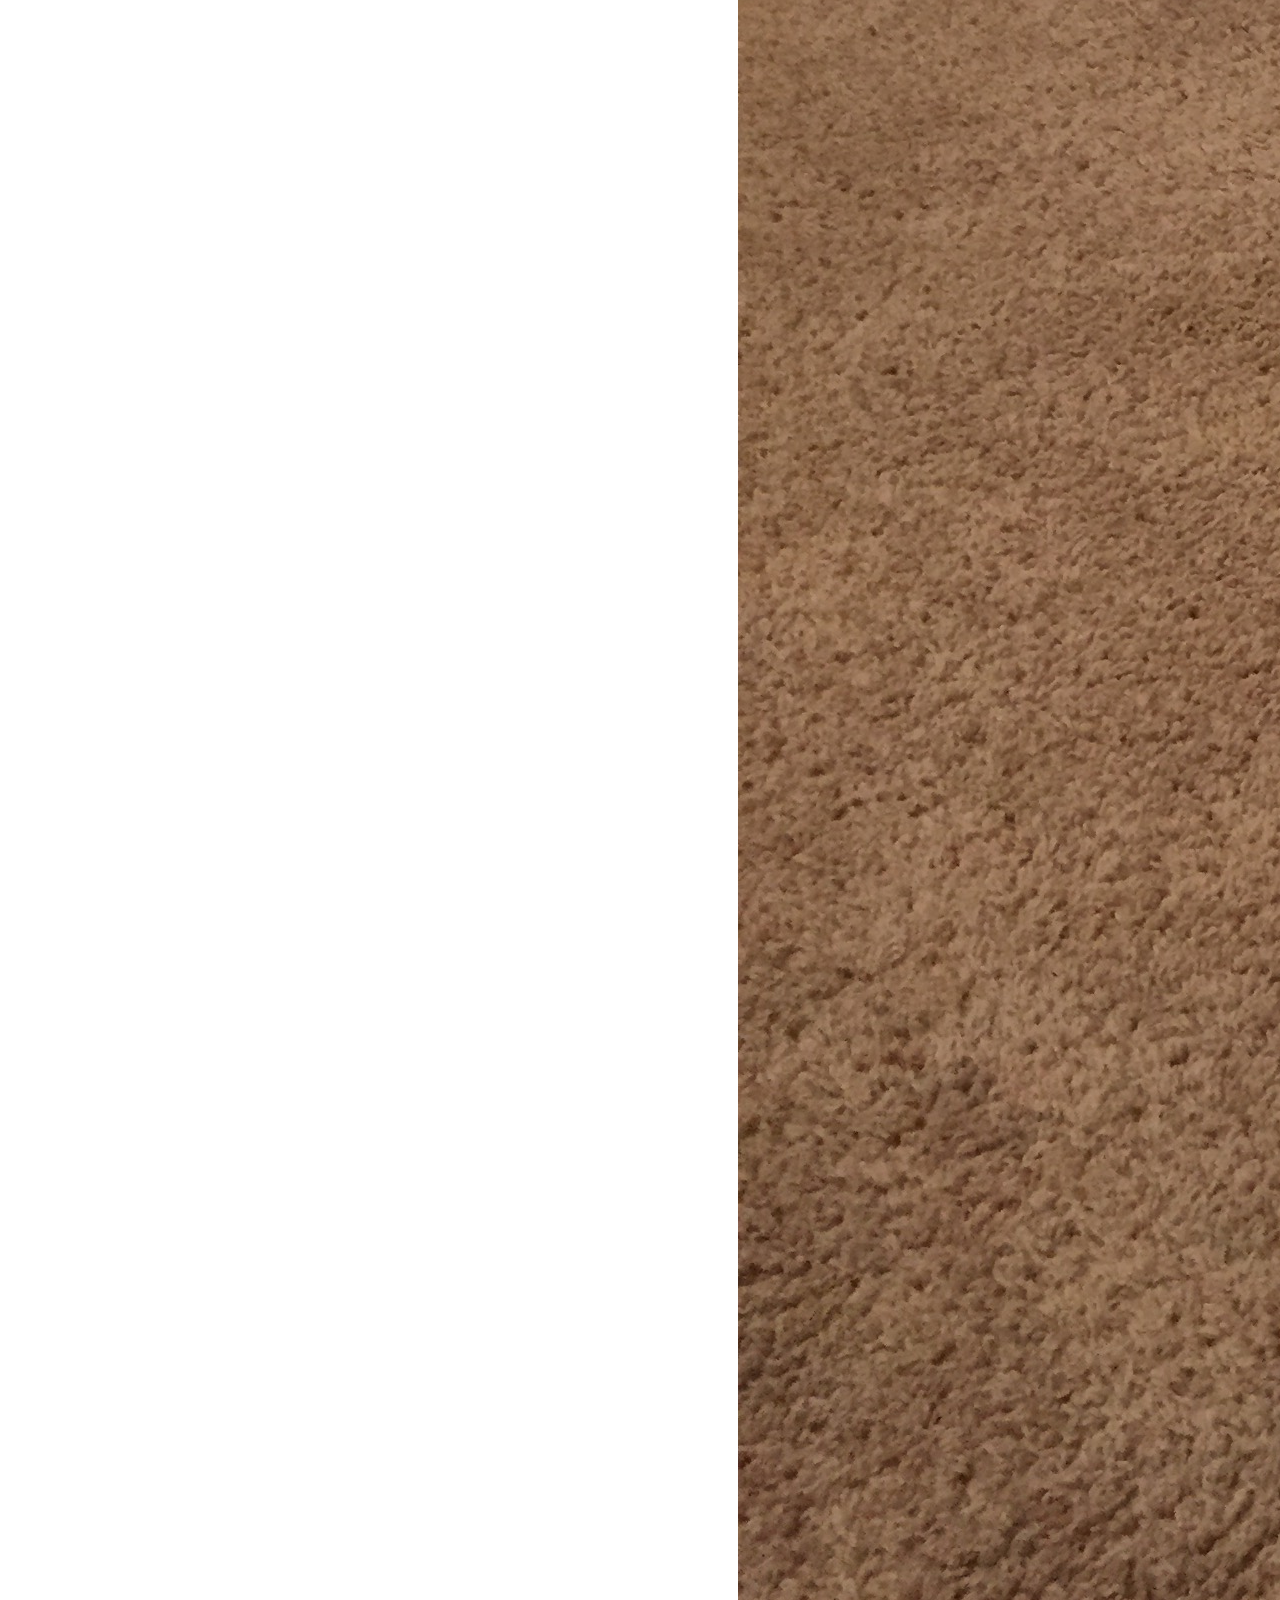
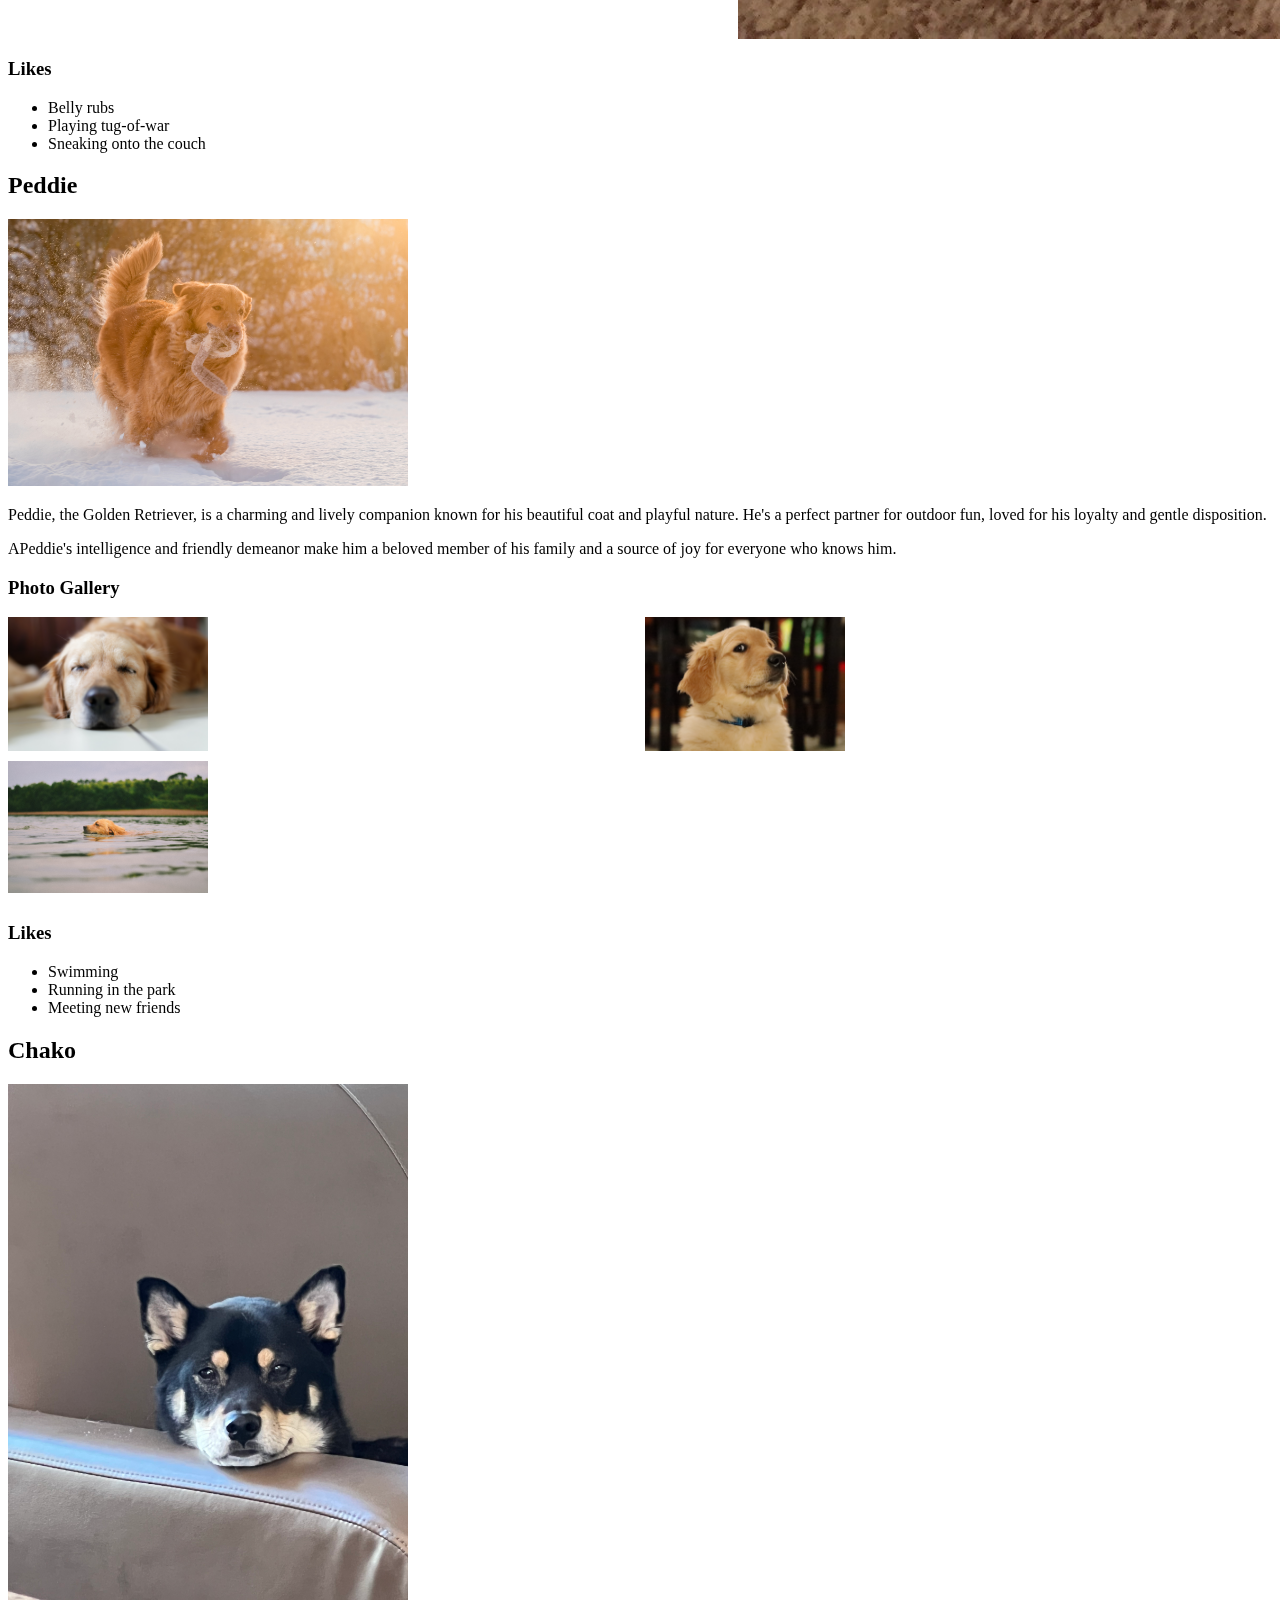
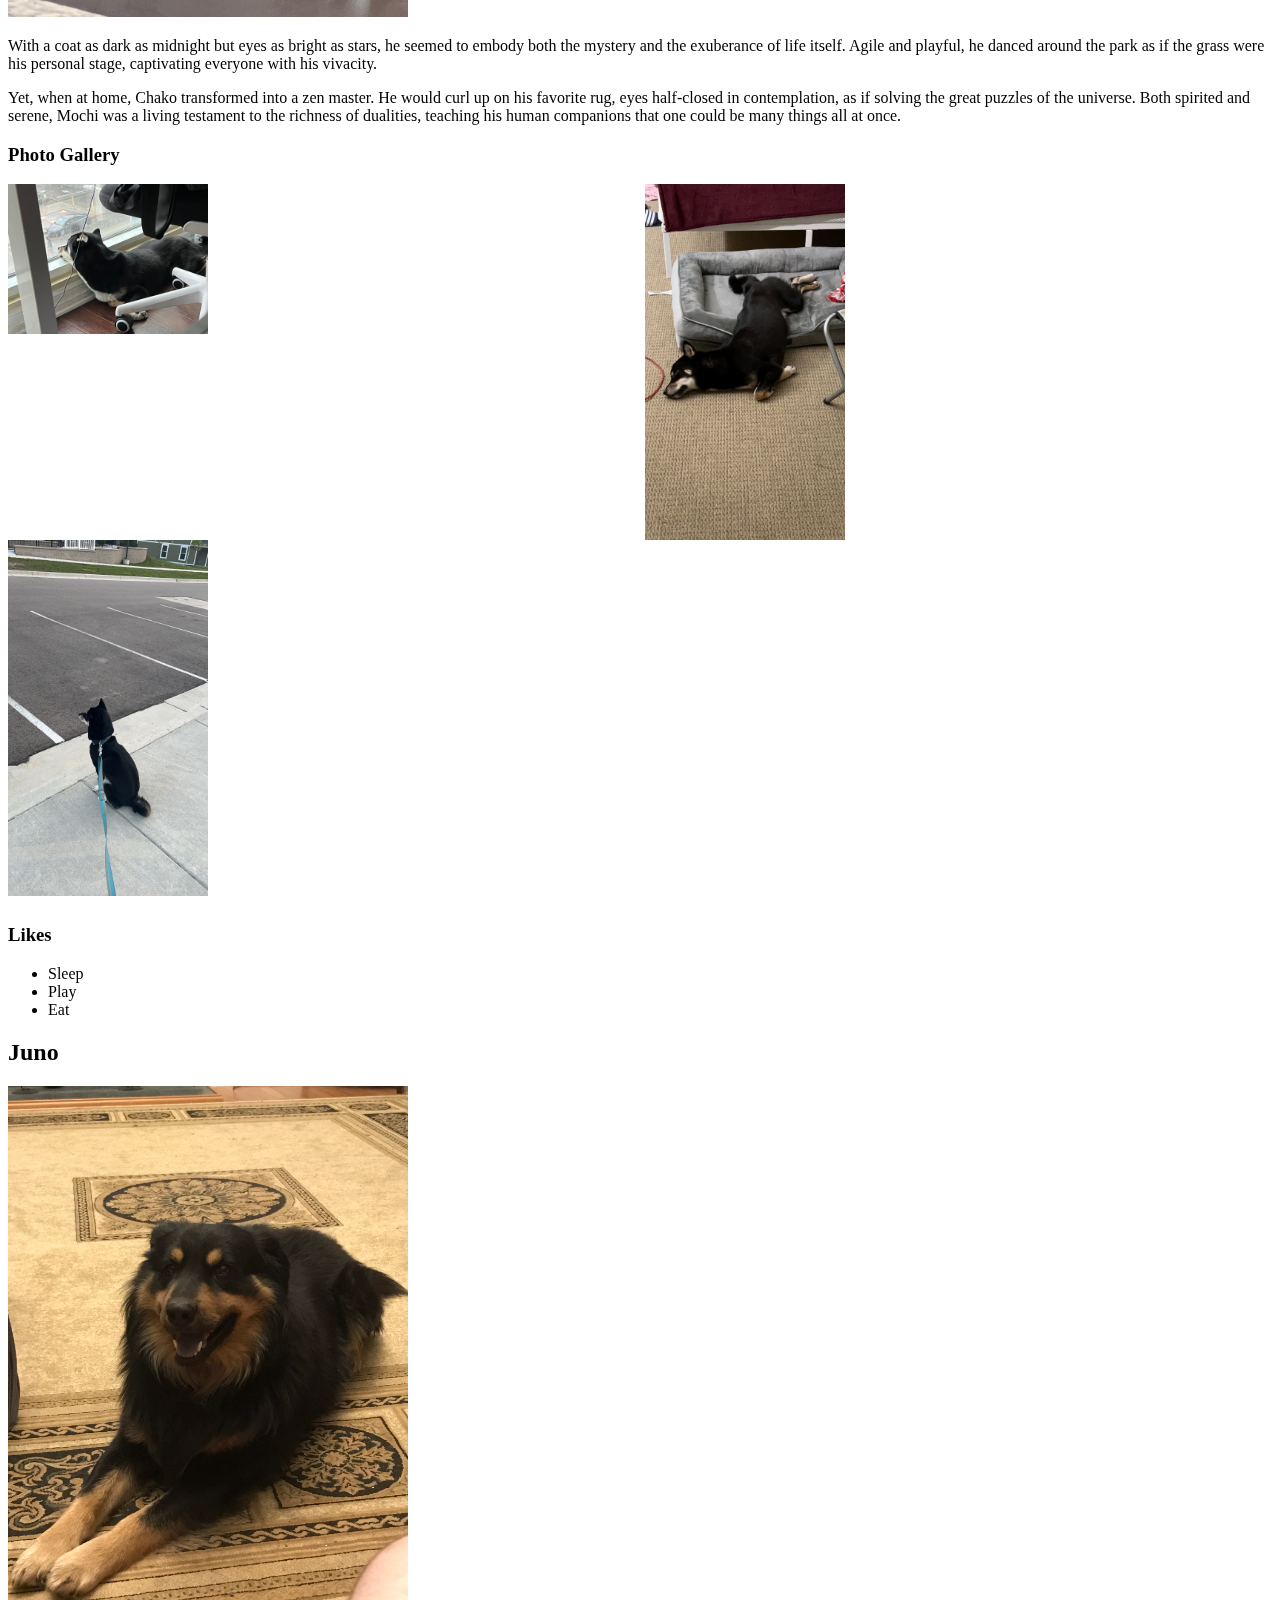
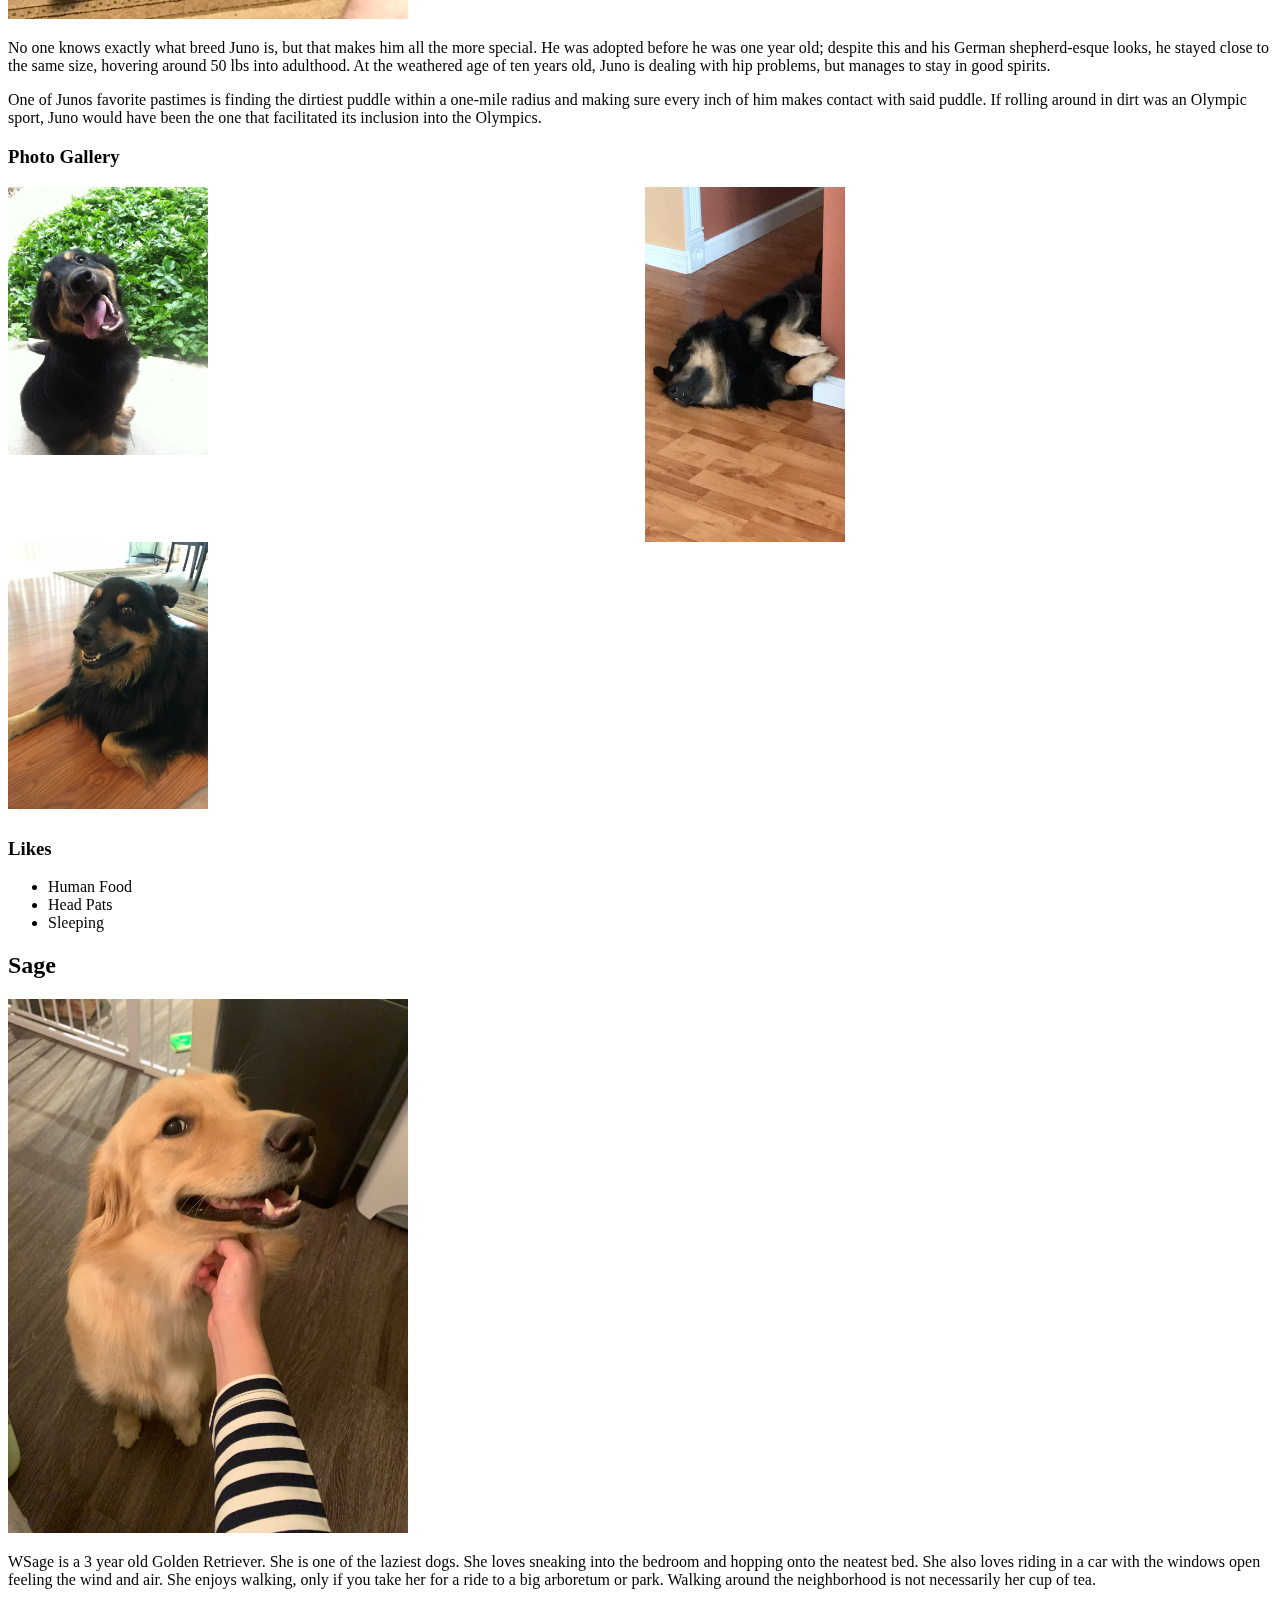
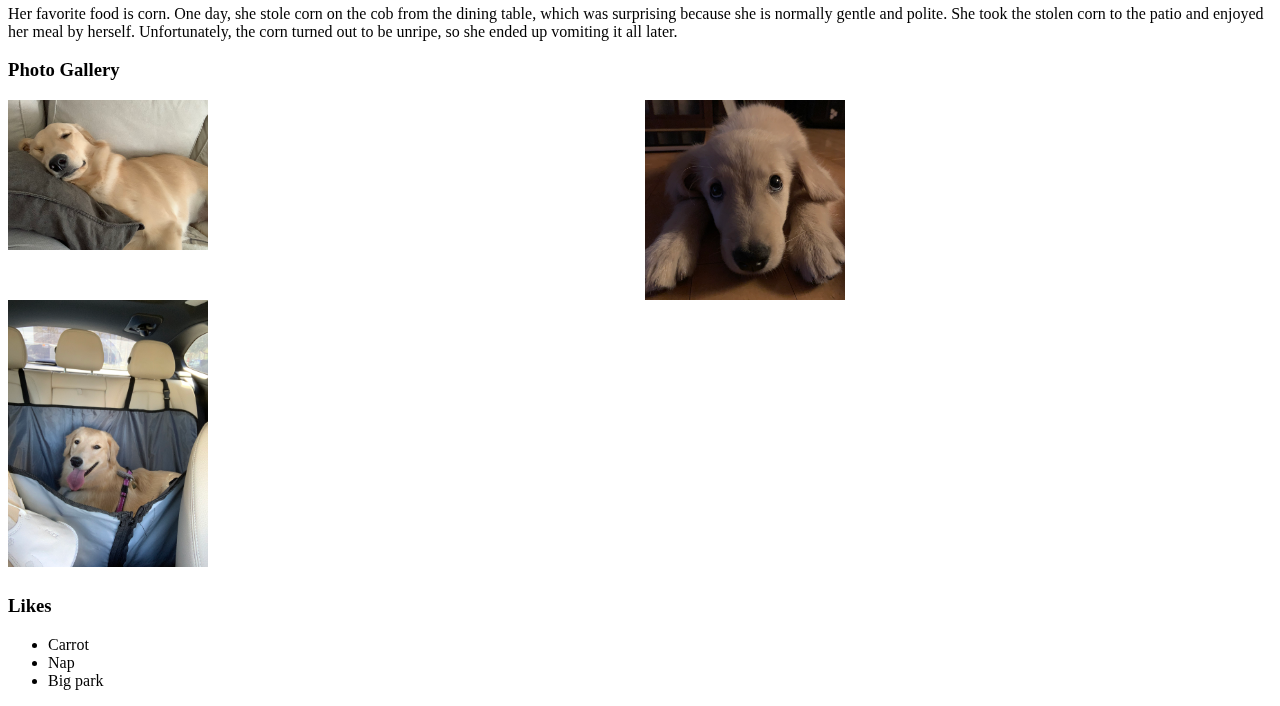
==== commit 8fca5e8a: "bacon work 3" ====
--- a/pets.html
+++ b/pets.html
@@ -25,7 +25,7 @@
         <h1>Pets</h1>
         <div>
             <h2>Bacon Q Dog</h2>
-            <img src="images/bacon.jpg"  alt="Brown labradoodle wearing colorful lei">
+            <img src="images/bacon.jpg"  width ="400" alt="Brown labradoodle wearing colorful lei">
 
             <p>Bacon Q. Dog is a 9yr old labradoodle. He prefers to spend his days lounging among the three different beds/couches that his family has gifted him. He enjoys a walk or two around the neighborhood, as long as he can pretend that he doesn't see any of the other animals to avoid the embarrassment of not wanting to admit he has no wolf-like skills in chasing them.</p> 
             <P>At night just as the rest of the family is ready to relax, Bacon suddenly wants to release all of his energy. He will place his toys on a mini couch and frantically drag the couch around, giving his toys "a ride." There is also a lot of rolling. Lots and lots of rolling.</P>
@@ -39,7 +39,7 @@
                 <source src="images/bacon_agility.mov" class="image-fit">
                 Your browser does not support the video tag.  This was a video of a girl and dog demonstrating a sit and stay procedure
             </video>
-            <img src="images/bacon_halloween.JPG"  alt="Brown labradoodle wearing a pirate costume" class="image-fit">
+            <img src="images/bacon_halloween.JPG"   alt="Brown labradoodle wearing a pirate costume" class="image-fit">
         </div>
             <h3>Likes</h3>
             <ul>
--- a/css/style.css
+++ b/css/style.css
@@ -10,16 +10,17 @@
 }
 .bacon-photos{ /*this is for all pets EXCEPT the bacon dog */
     display:grid;
-    grid-template-columns: 1fr 1fr 1fr 1fr 1fr;
+    grid-template-columns: 1fr 1fr;
     width: 100%;
     grid-column-gap: 10px;
-    border-radius: 8px;
+    border-radius: 10px;
+    padding-bottom: 10px;
 }
 .image-fit{
-    width: 164px; /*140*/
-    height: 260px;
+    /* width: 164px; /*140*/
+    /*height: 260px; */
     object-fit: cover;
-    padding-bottom: 8px;
+    /* padding-bottom: 8px; */
 }
 .skip-this{
     position: absolute;
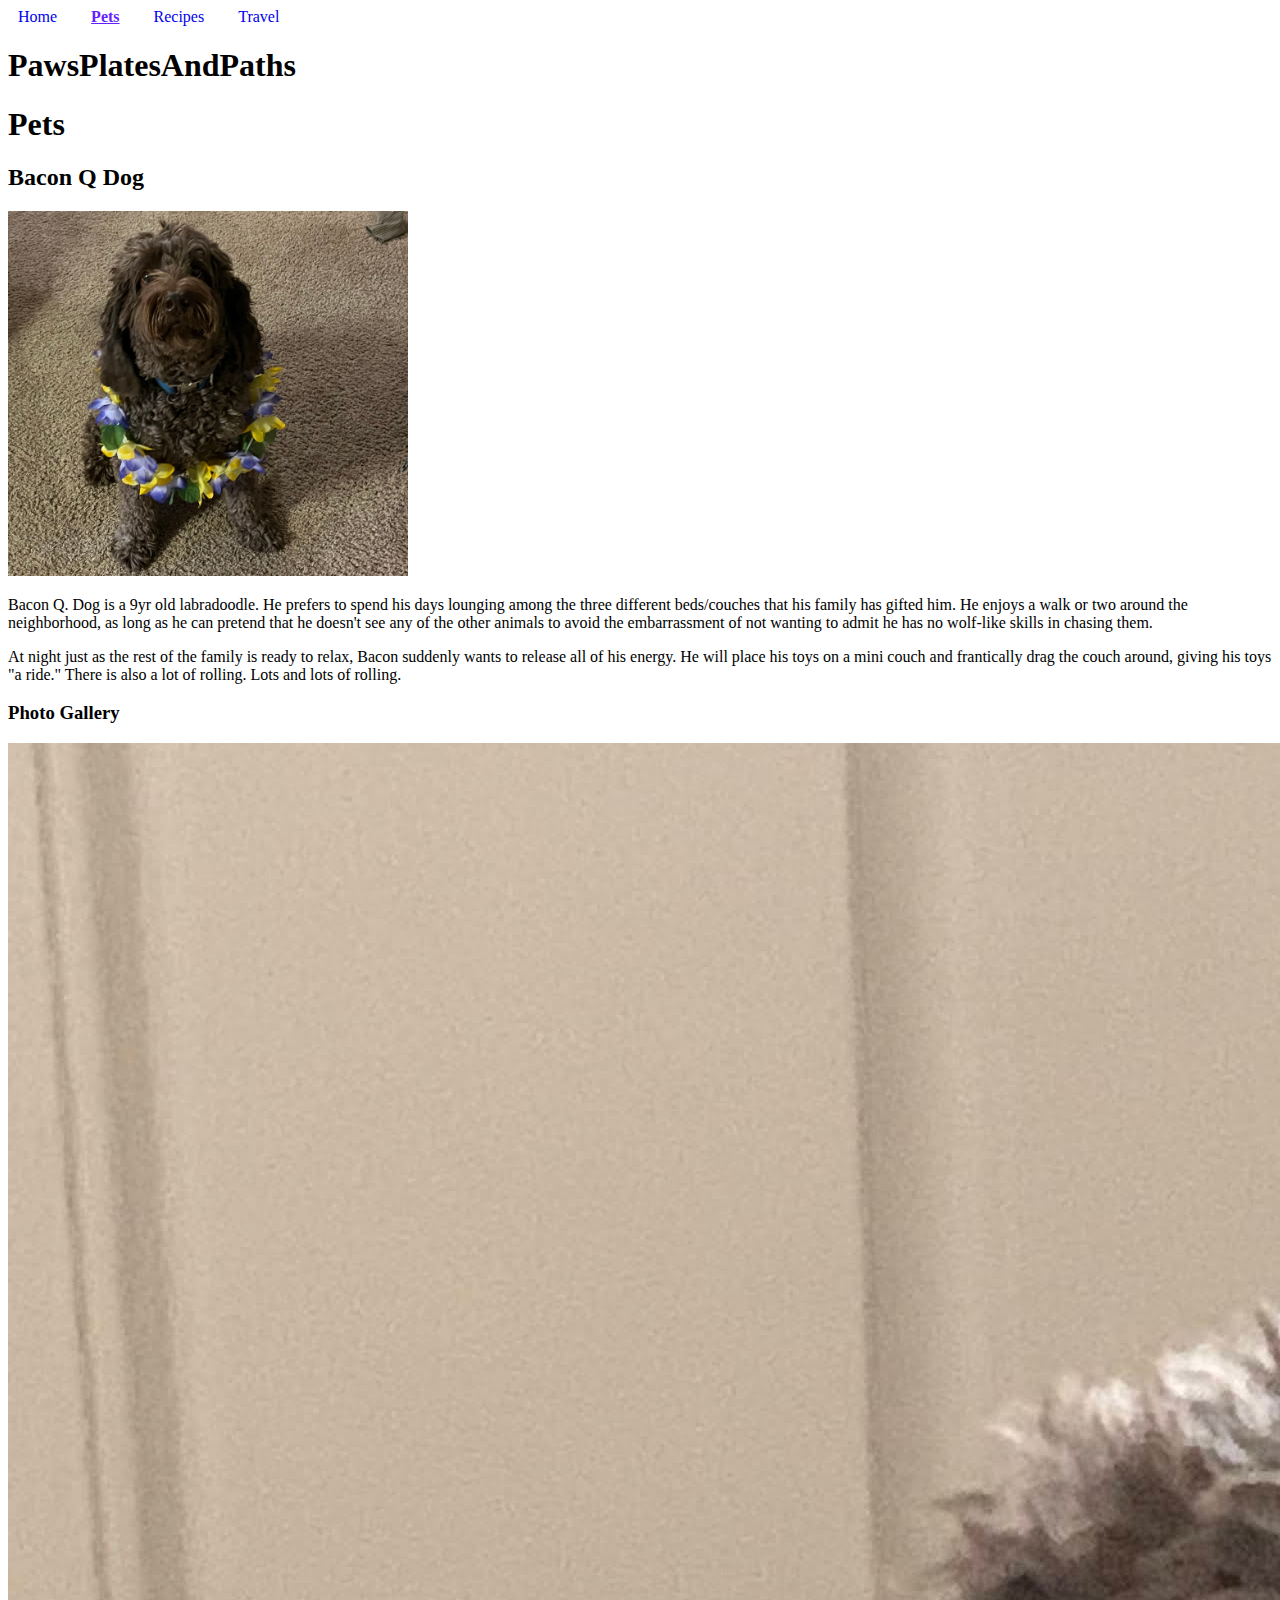
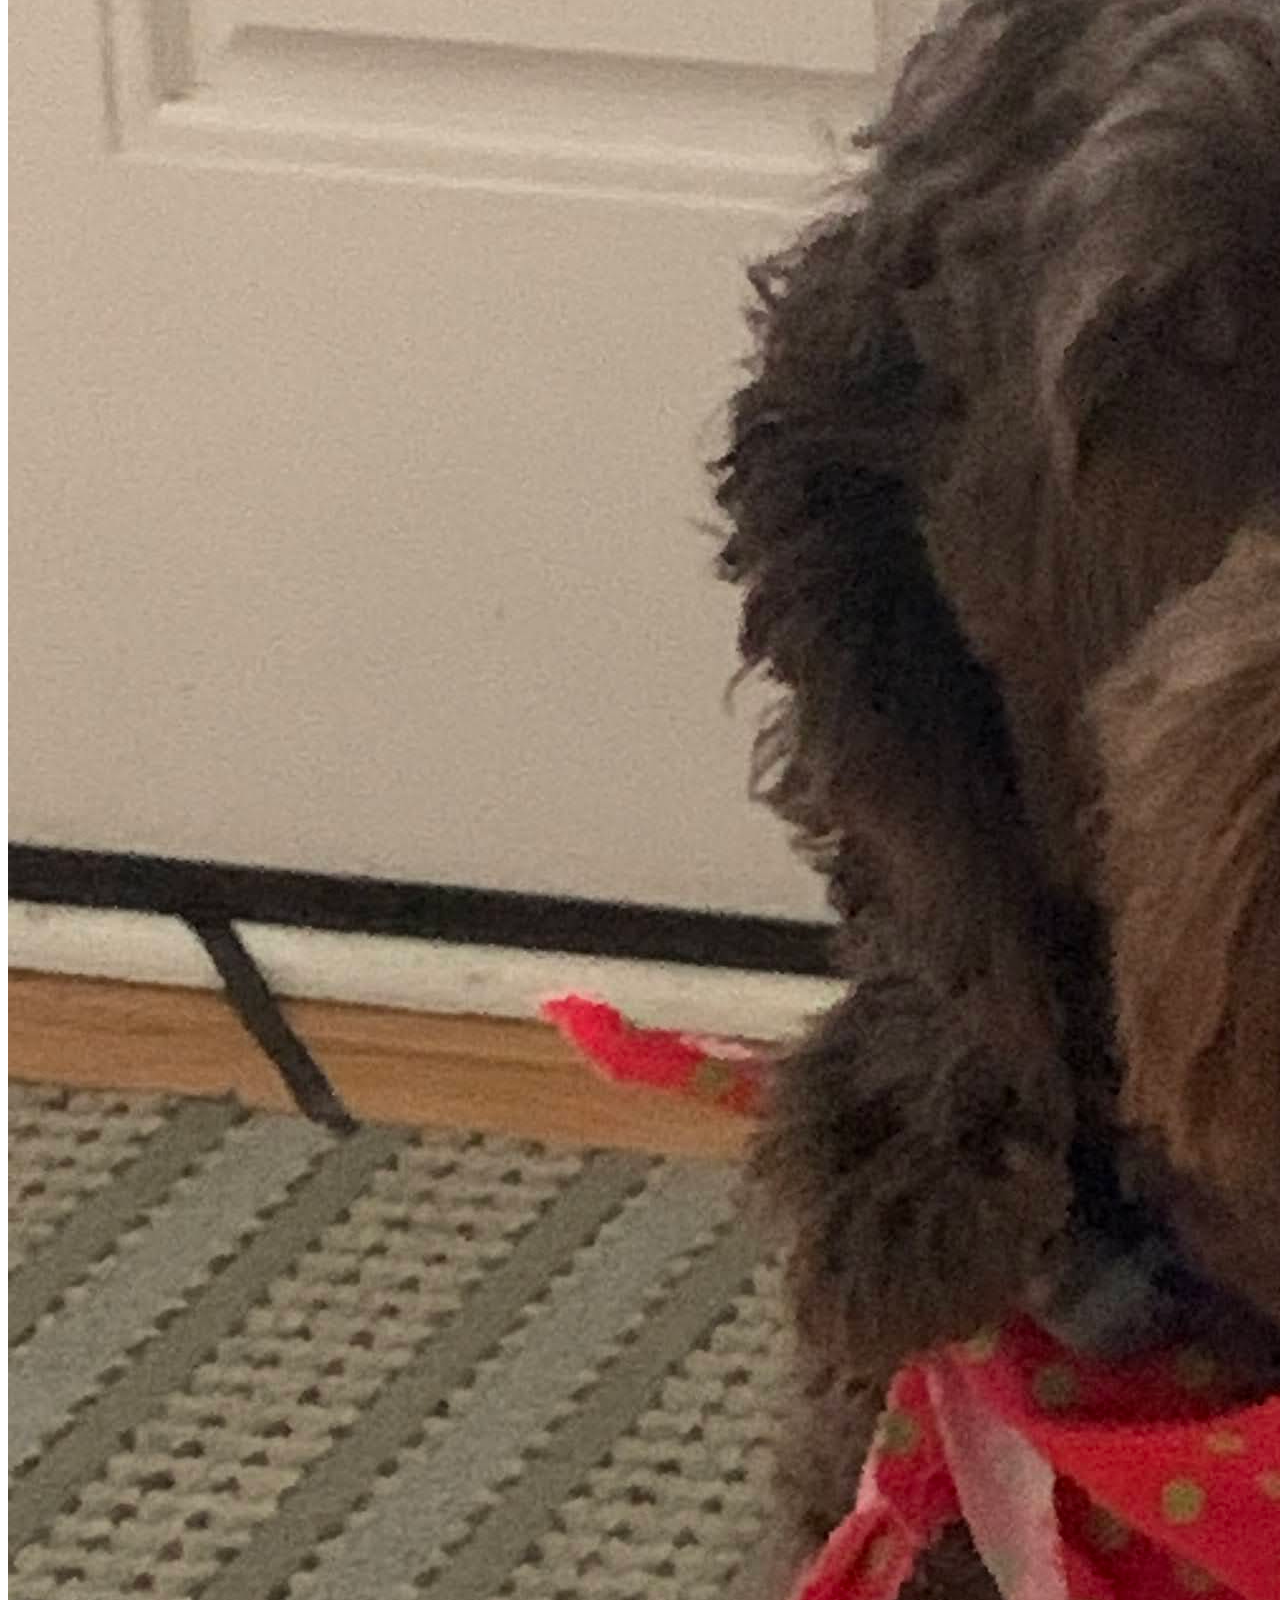
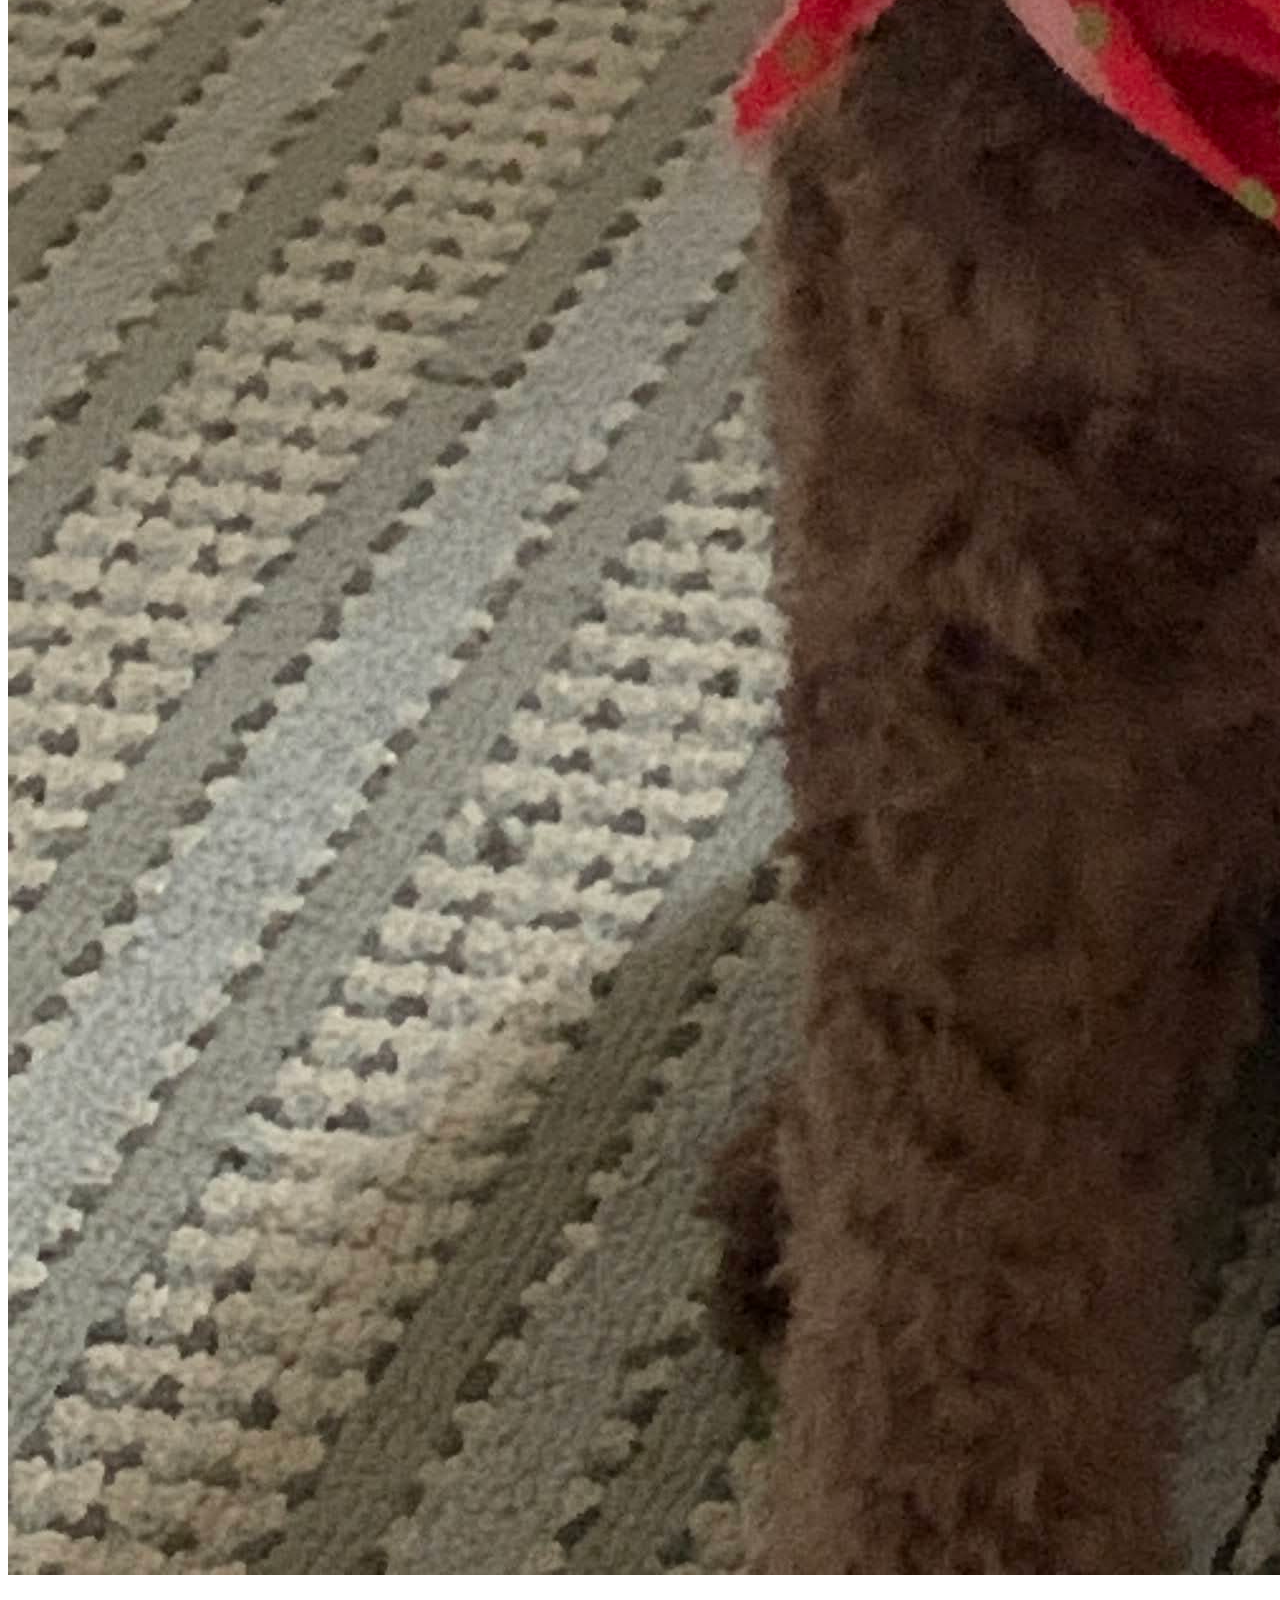
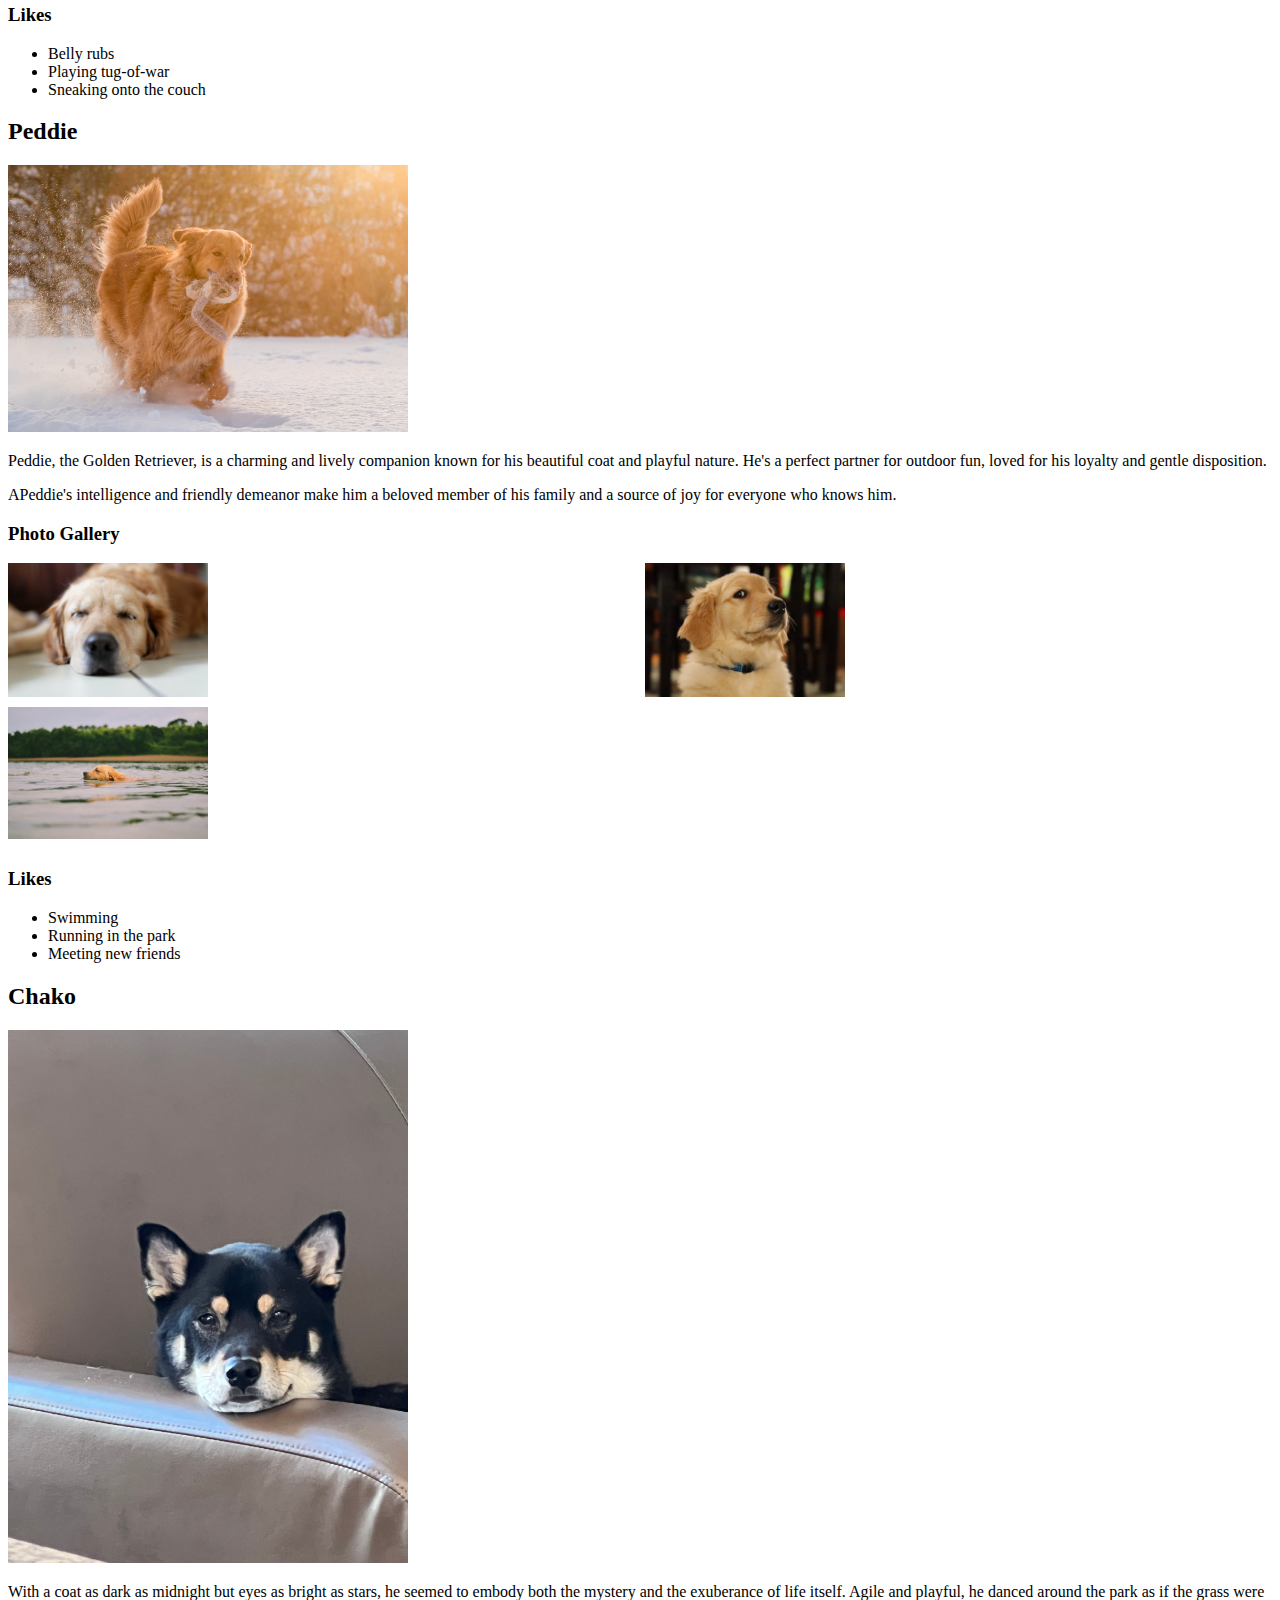
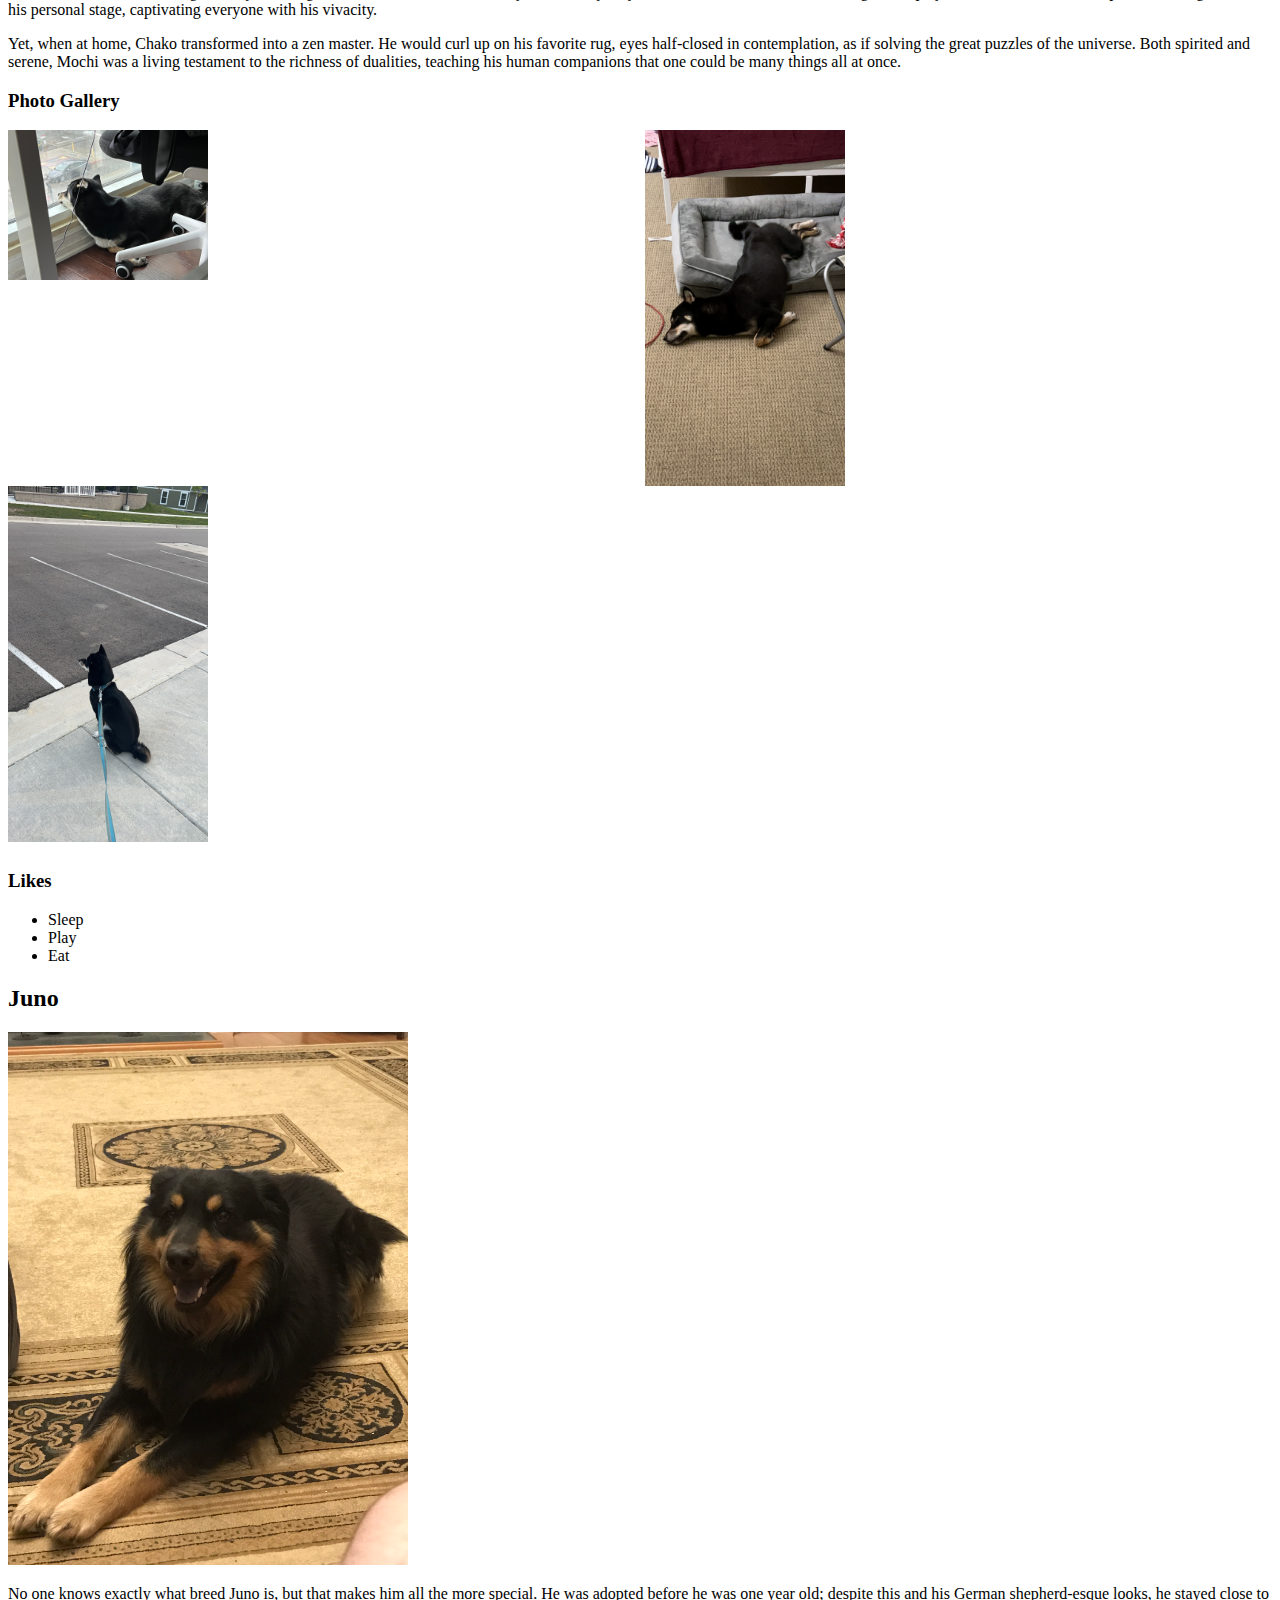
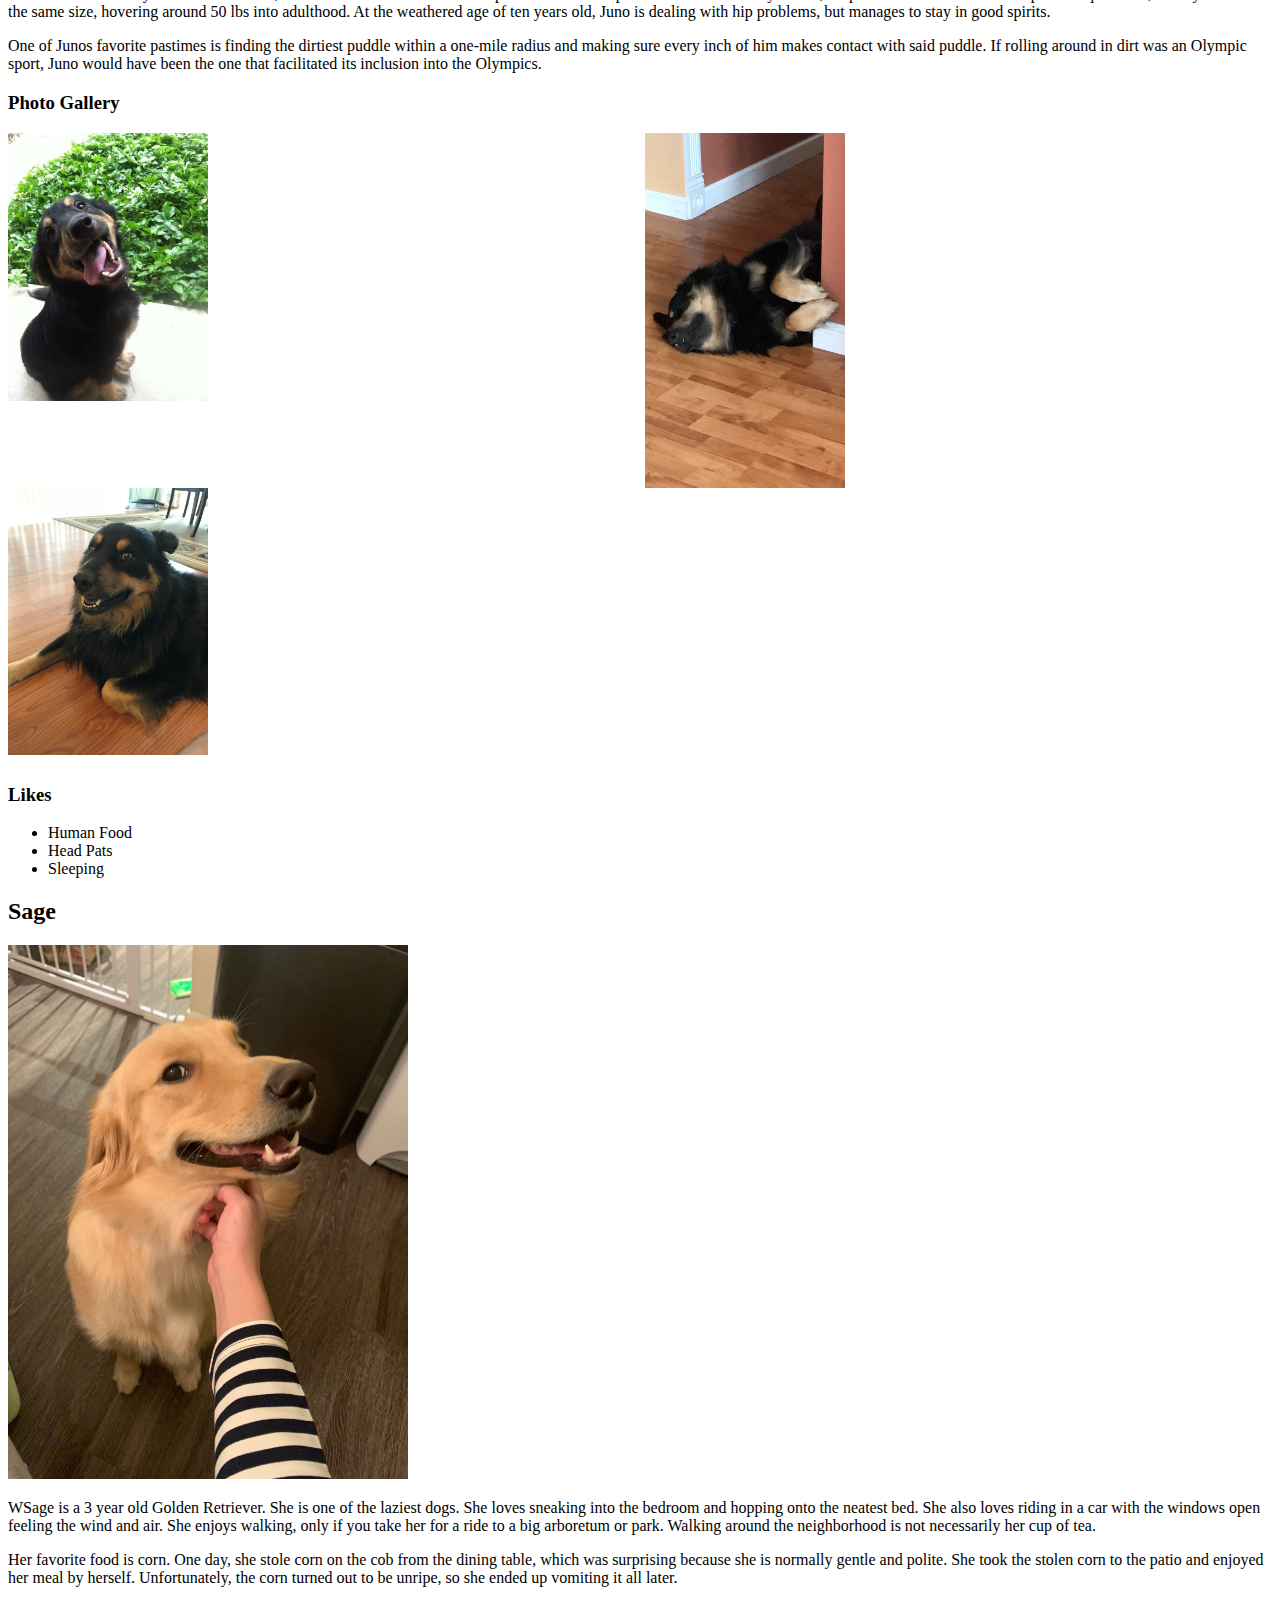
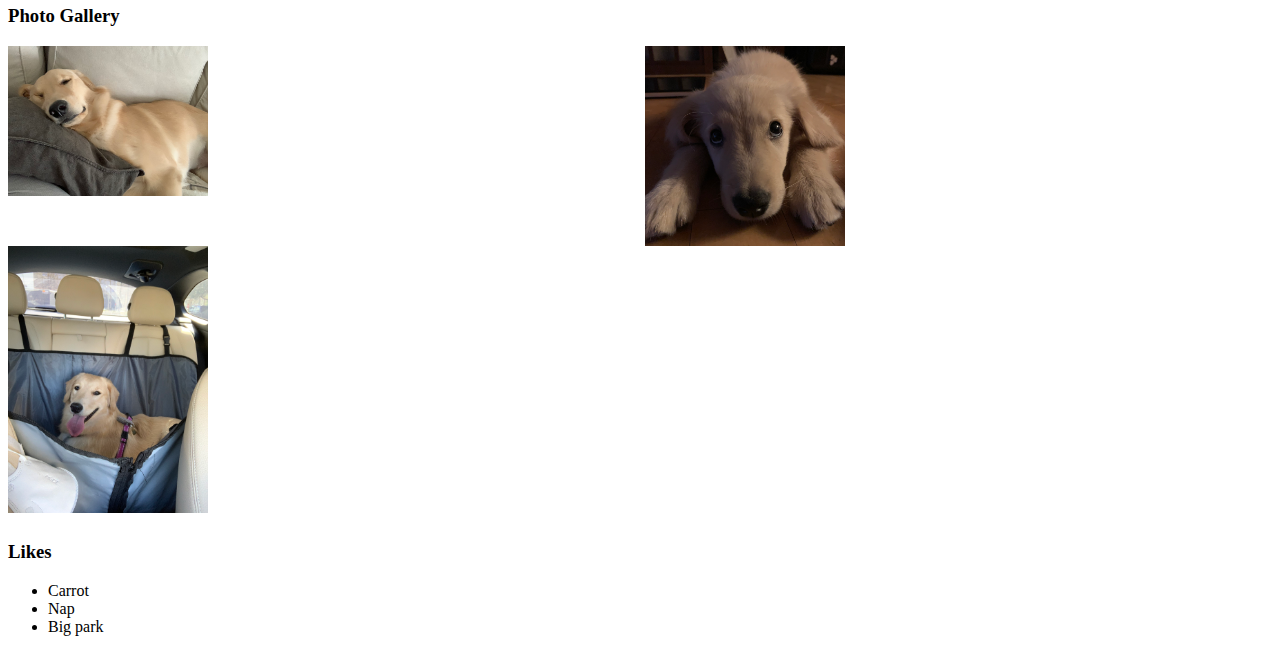
==== commit 6b61234d: "messed up on last one" ====
--- a/pets.html
+++ b/pets.html
@@ -33,12 +33,12 @@
         <div class="bacon-photosREAL">
             <img src="images/bacon_bandana.JPG"  alt = "Brown labradoodle wearing an orange bandana" class="image-fit">
             <img src="images/bacon_graduation.JPG"   alt="Small labradoodle puppy wearing a graduation cap and gown" class="image-fit">
-        </div>
-        <div class="bacon-photosREAL">
-            <video>
+        <!-- </div>
+        <div class="bacon-photosREAL"> -->
+            <!-- <video>
                 <source src="images/bacon_agility.mov" class="image-fit">
                 Your browser does not support the video tag.  This was a video of a girl and dog demonstrating a sit and stay procedure
-            </video>
+            </video> -->
             <img src="images/bacon_halloween.JPG"   alt="Brown labradoodle wearing a pirate costume" class="image-fit">
         </div>
             <h3>Likes</h3>
--- a/css/style.css
+++ b/css/style.css
@@ -3,10 +3,11 @@
 }
 .bacon-photosREAL{
     display:grid;
-    grid-template-columns: 1fr 1fr 1fr 1fr;
+    grid-template-columns: 1fr 1fr 1fr;
     width: 100%;
     grid-column-gap: 10px;
     border-radius: 8px;
+    padding-bottom: 10px;
 }
 .bacon-photos{ /*this is for all pets EXCEPT the bacon dog */
     display:grid;
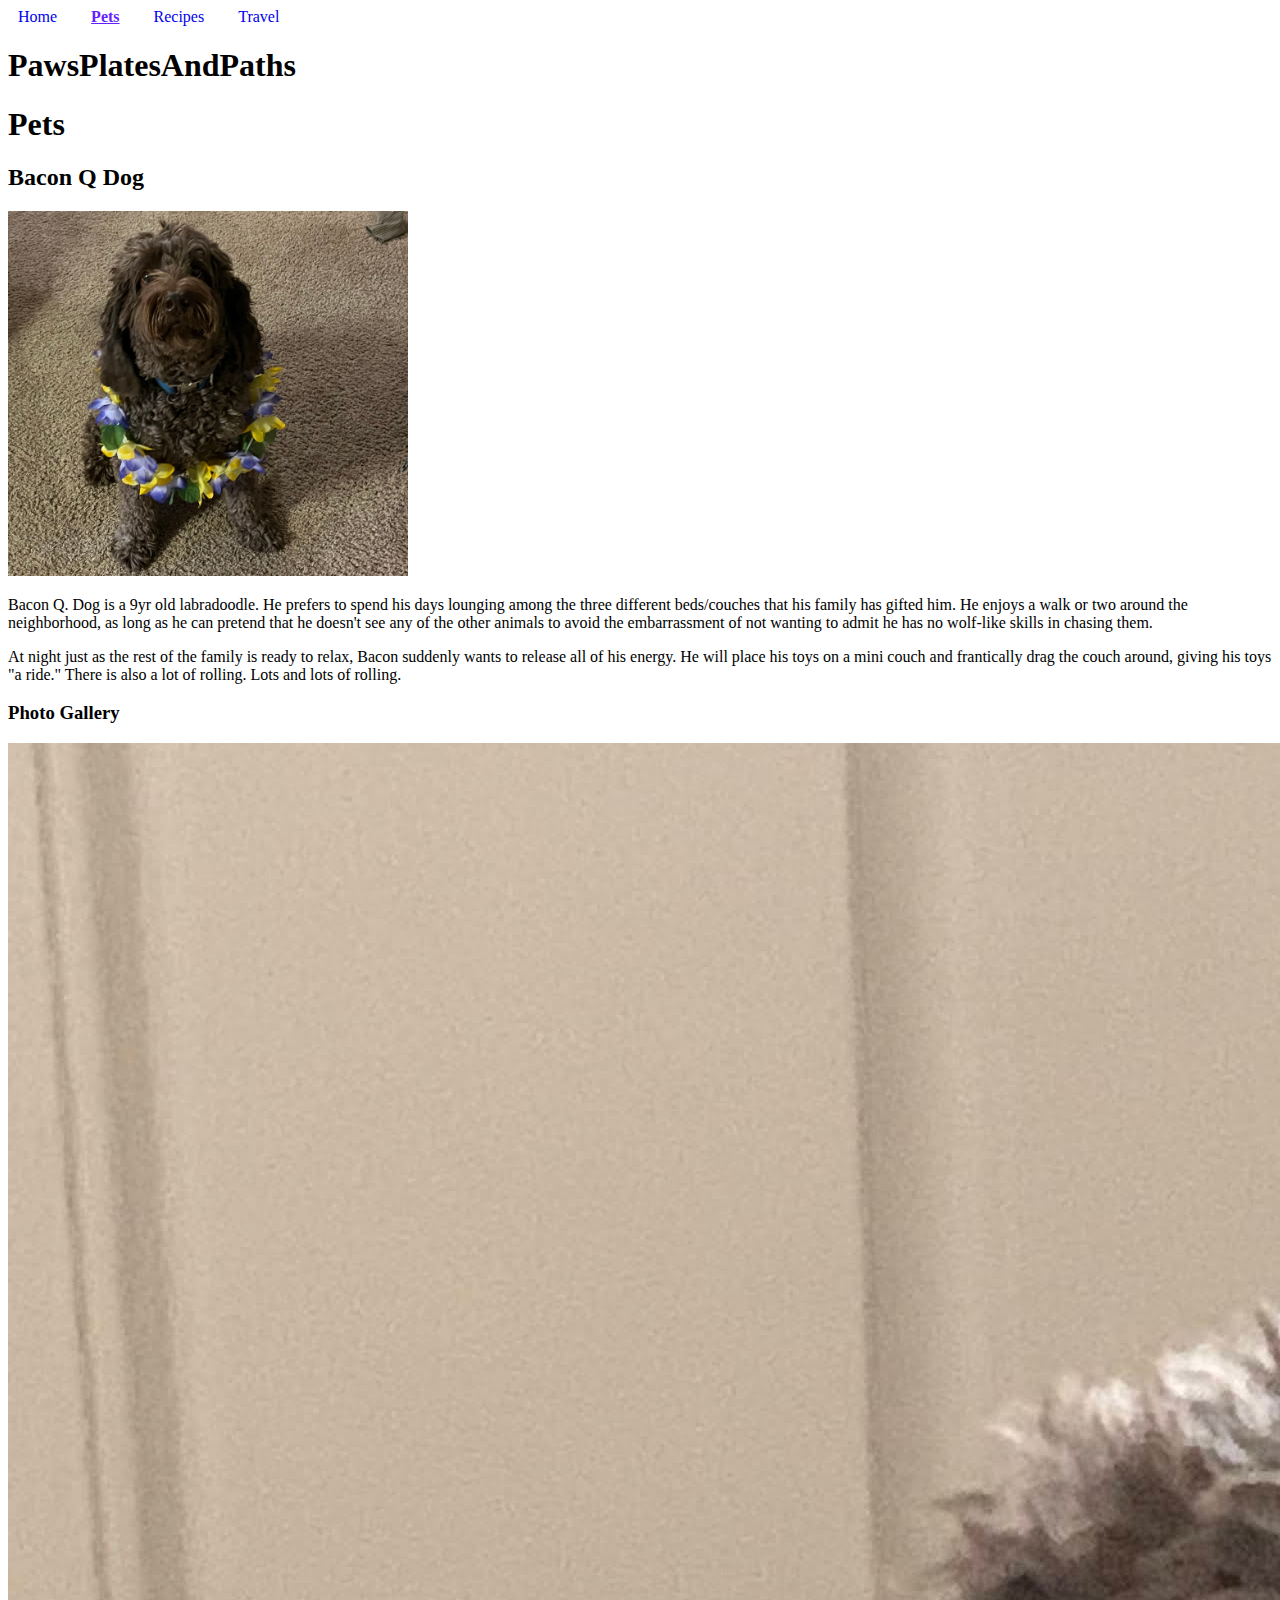
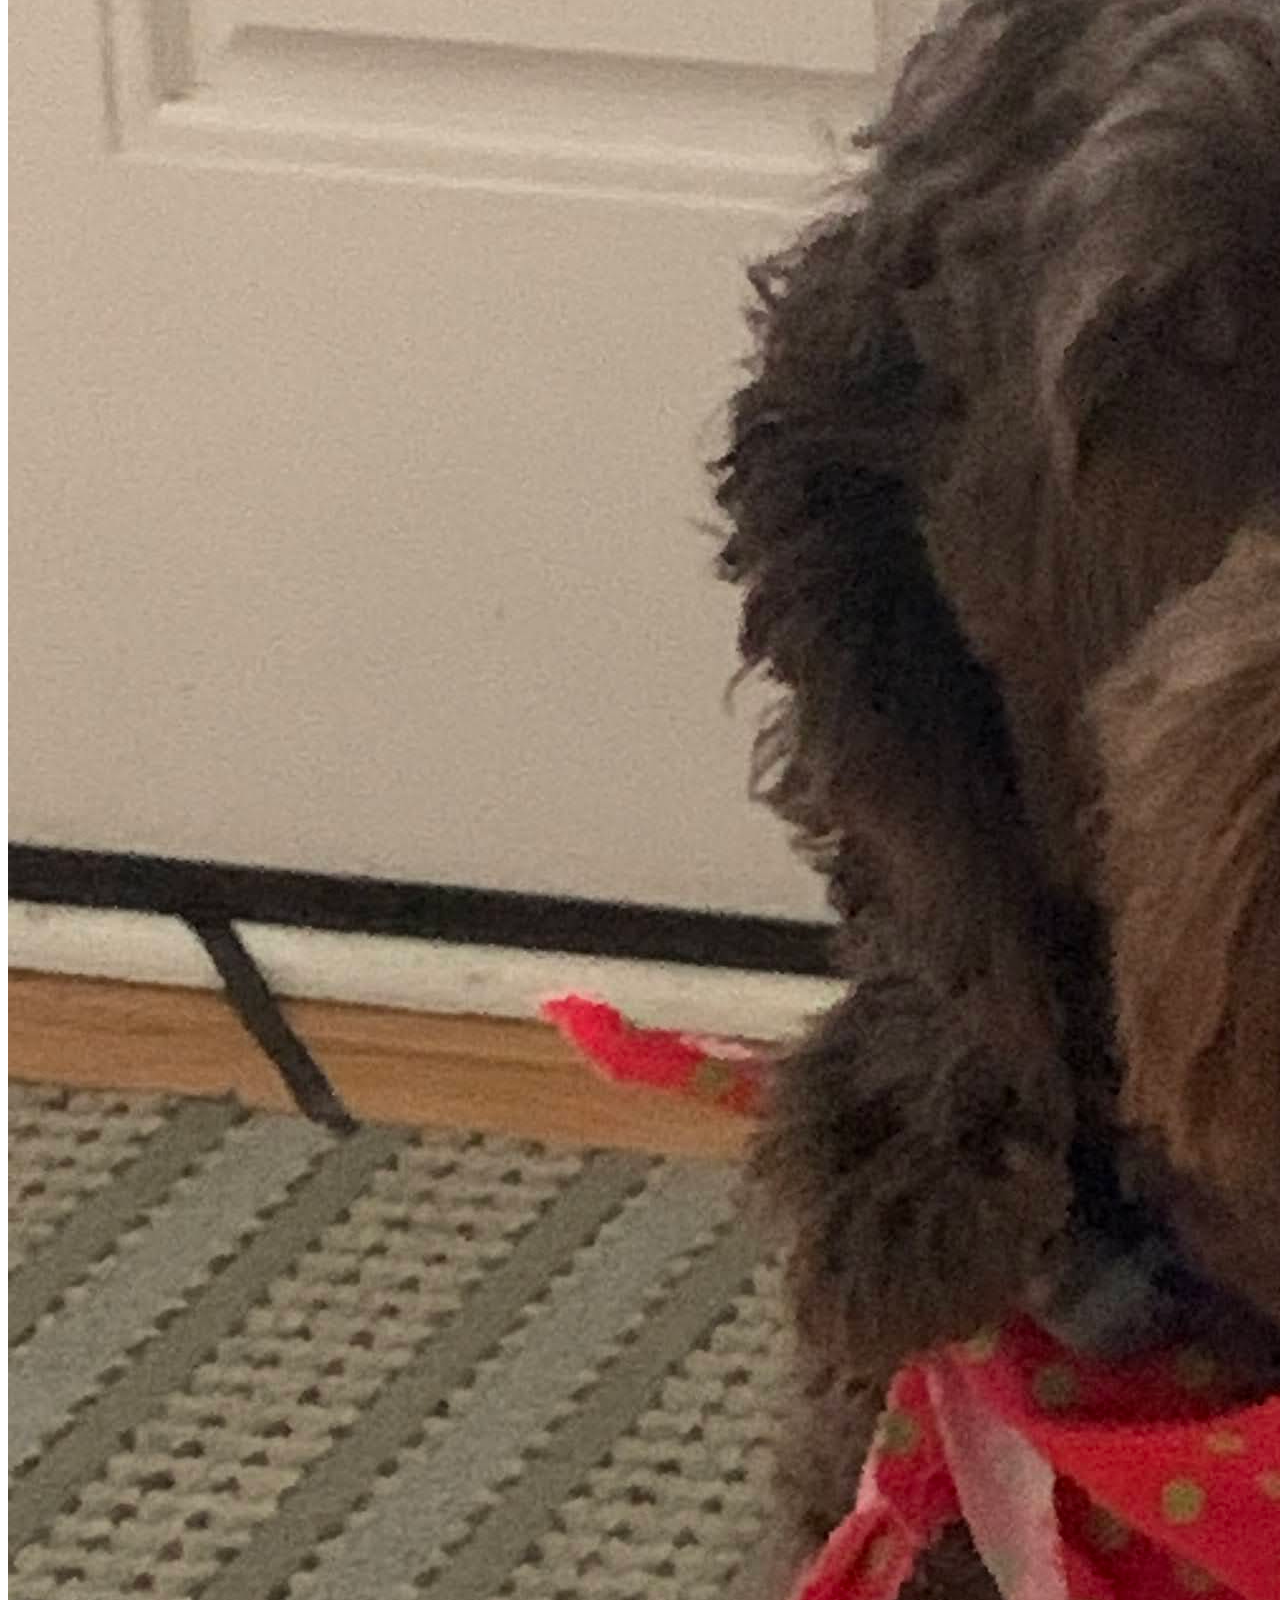
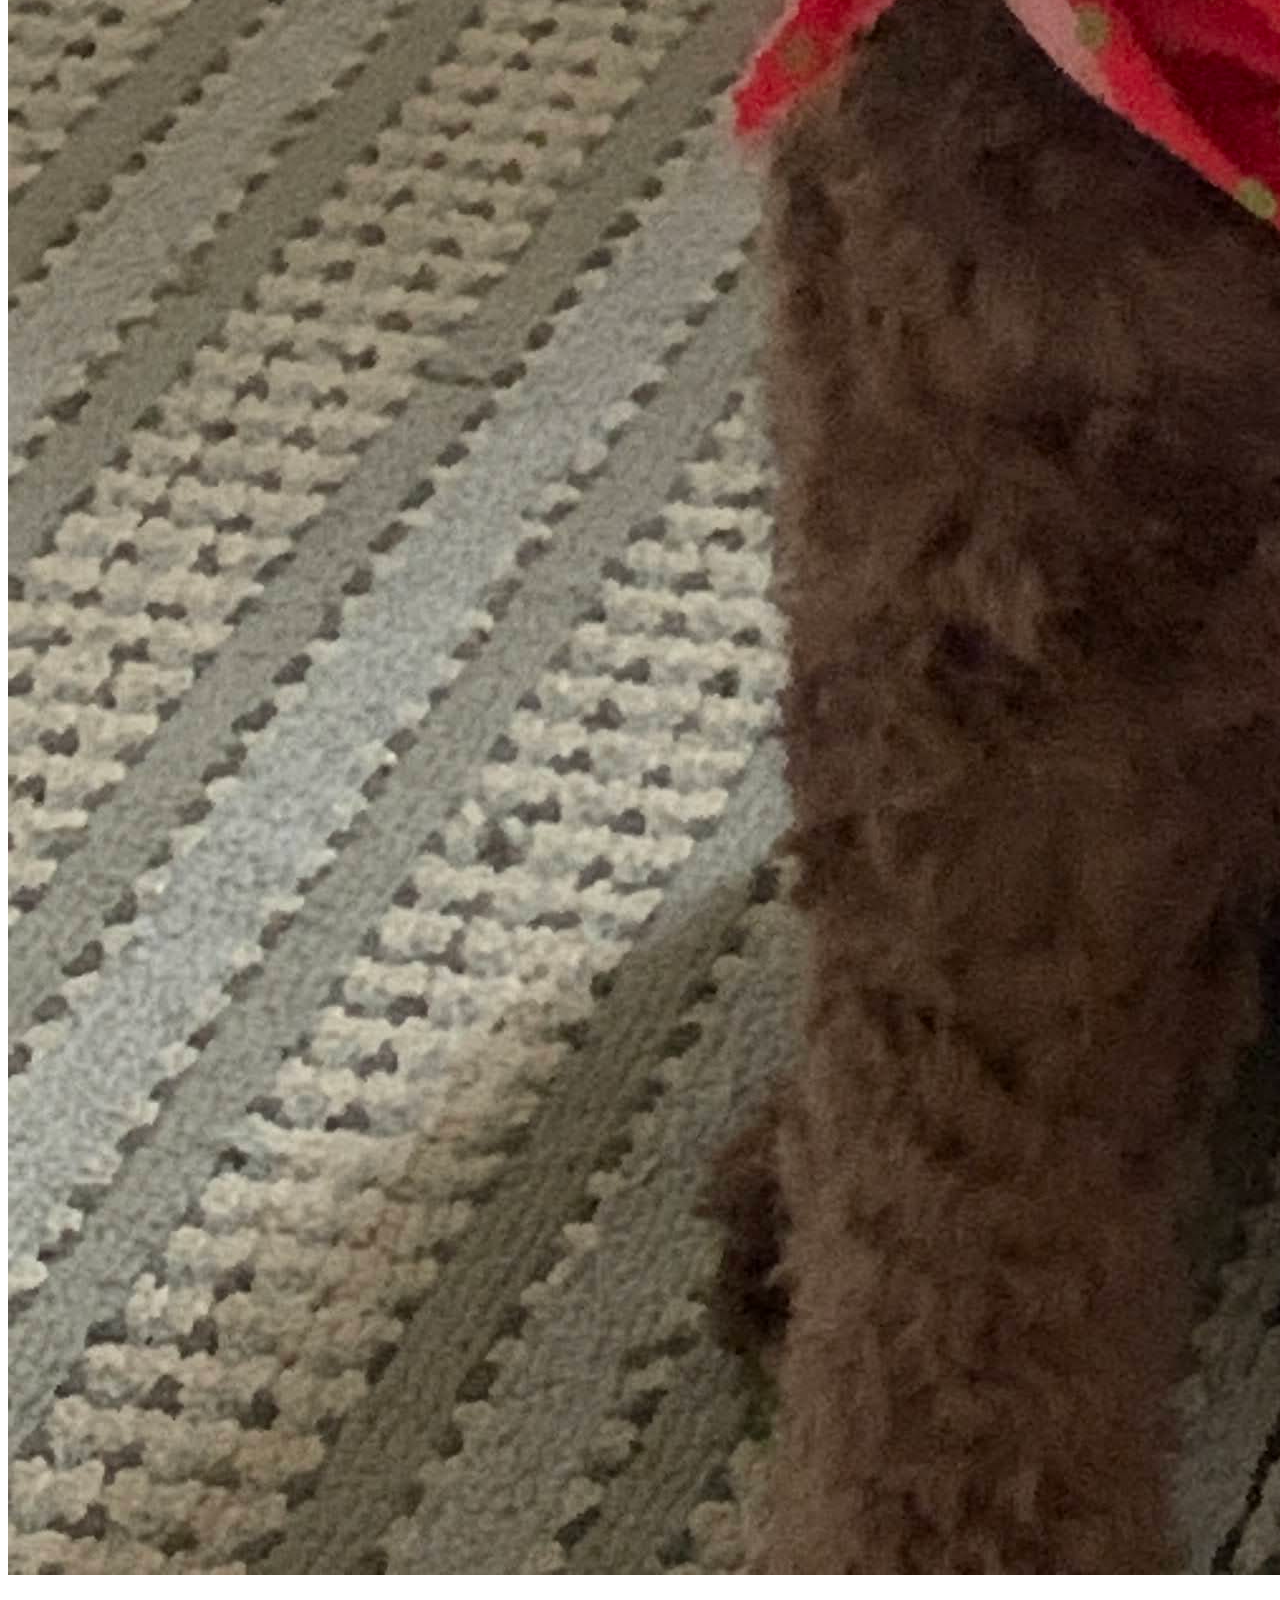
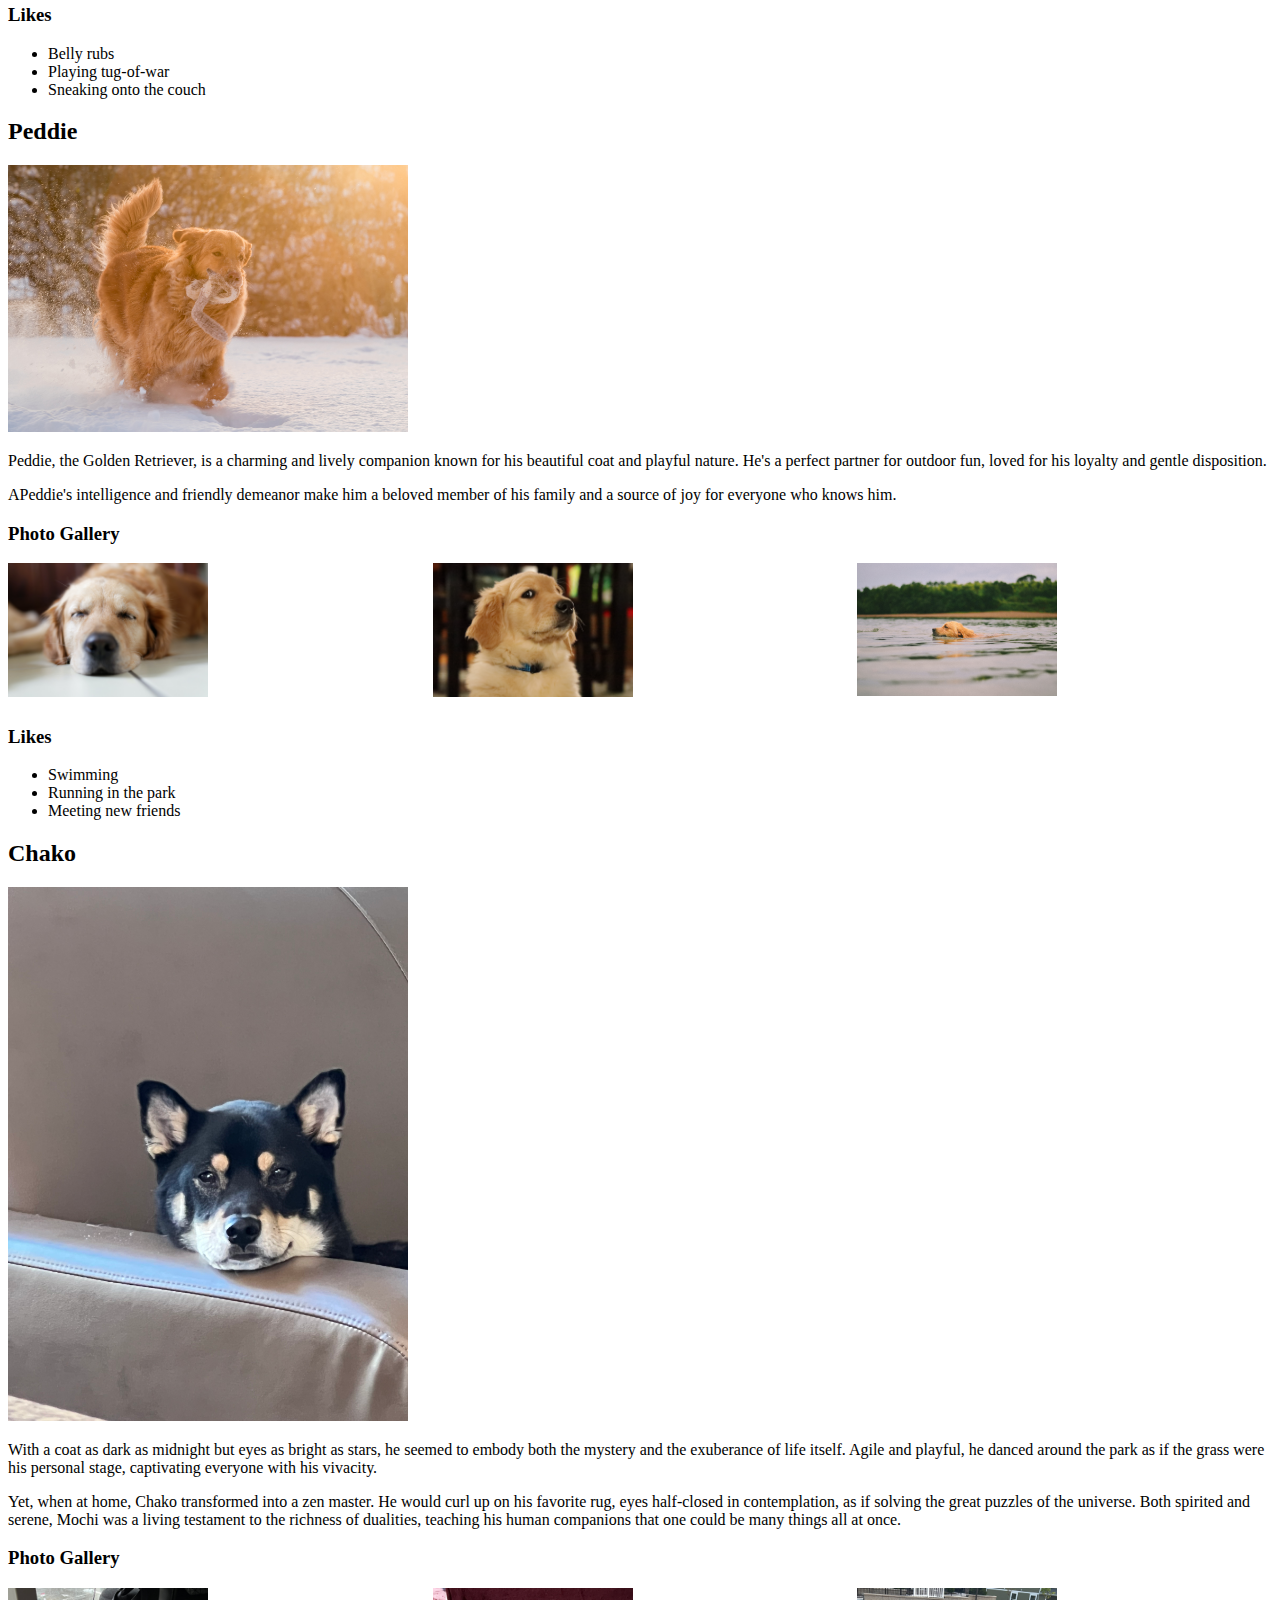
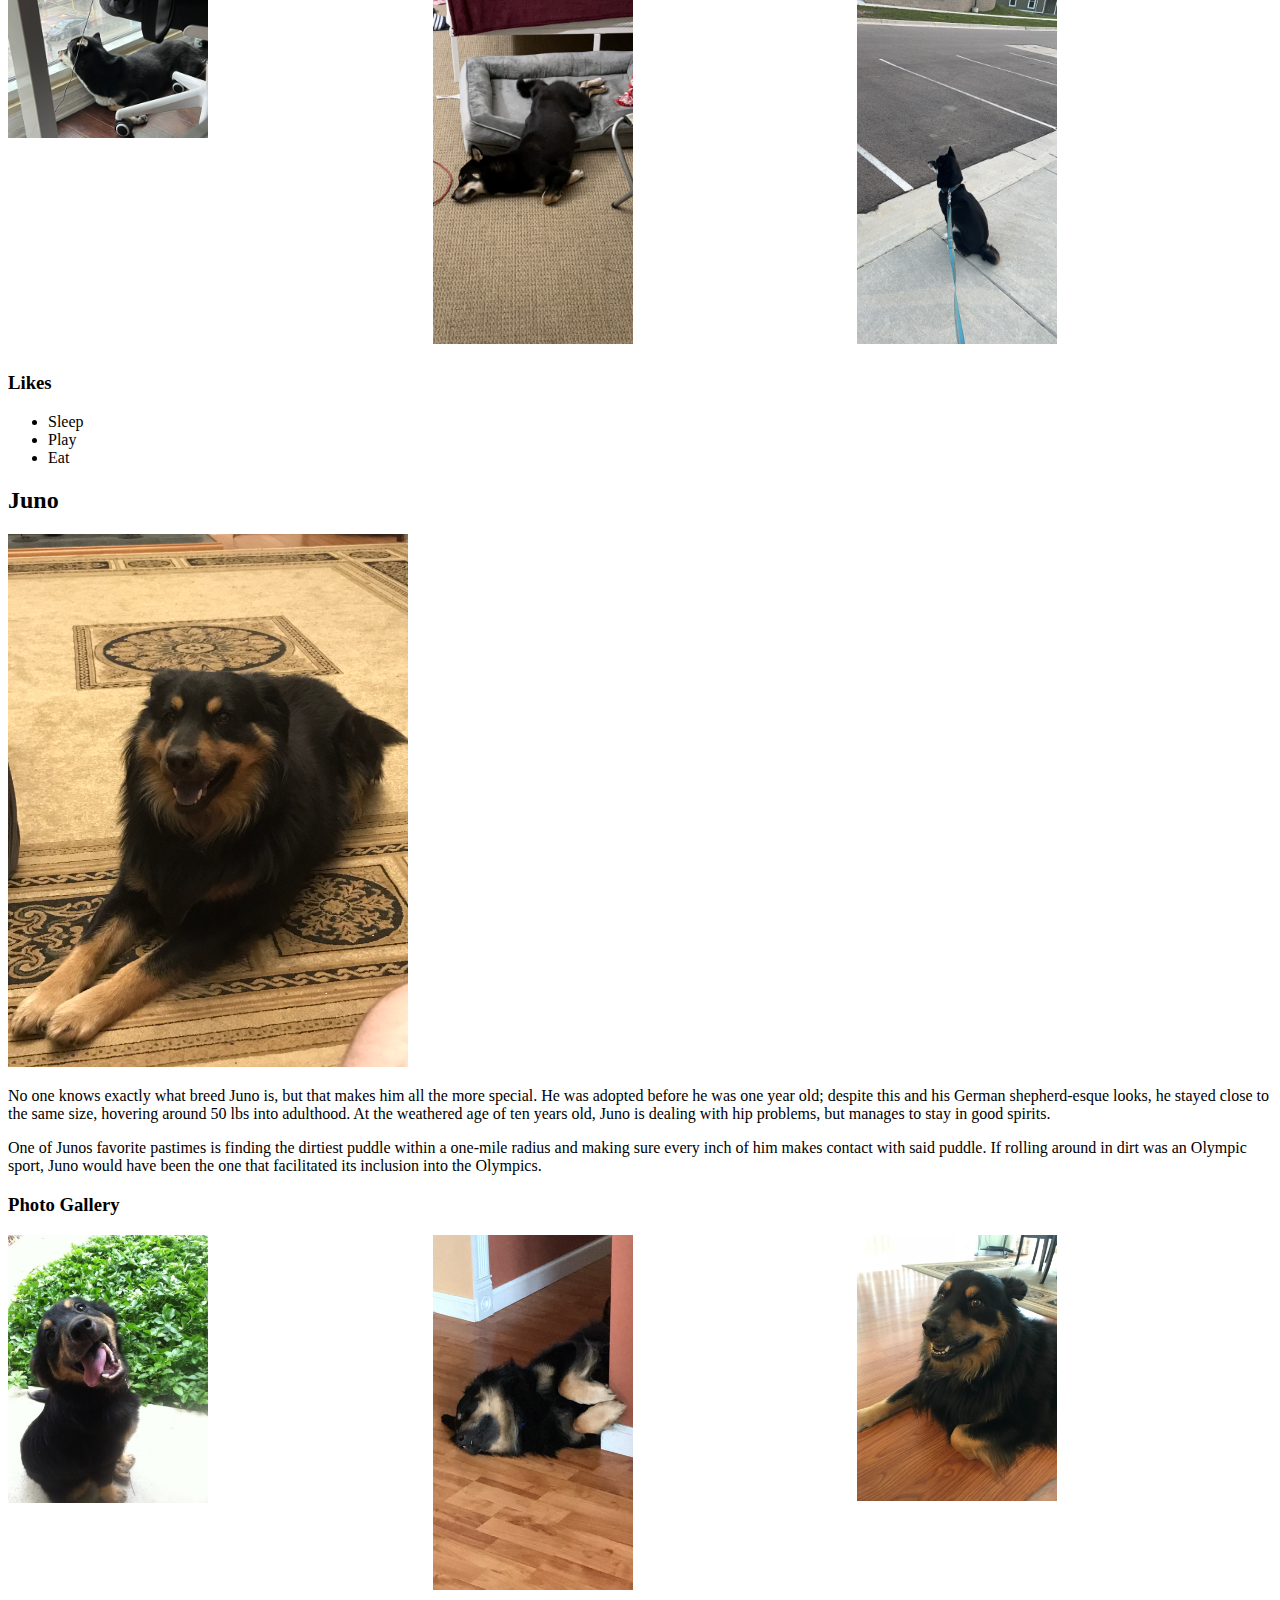
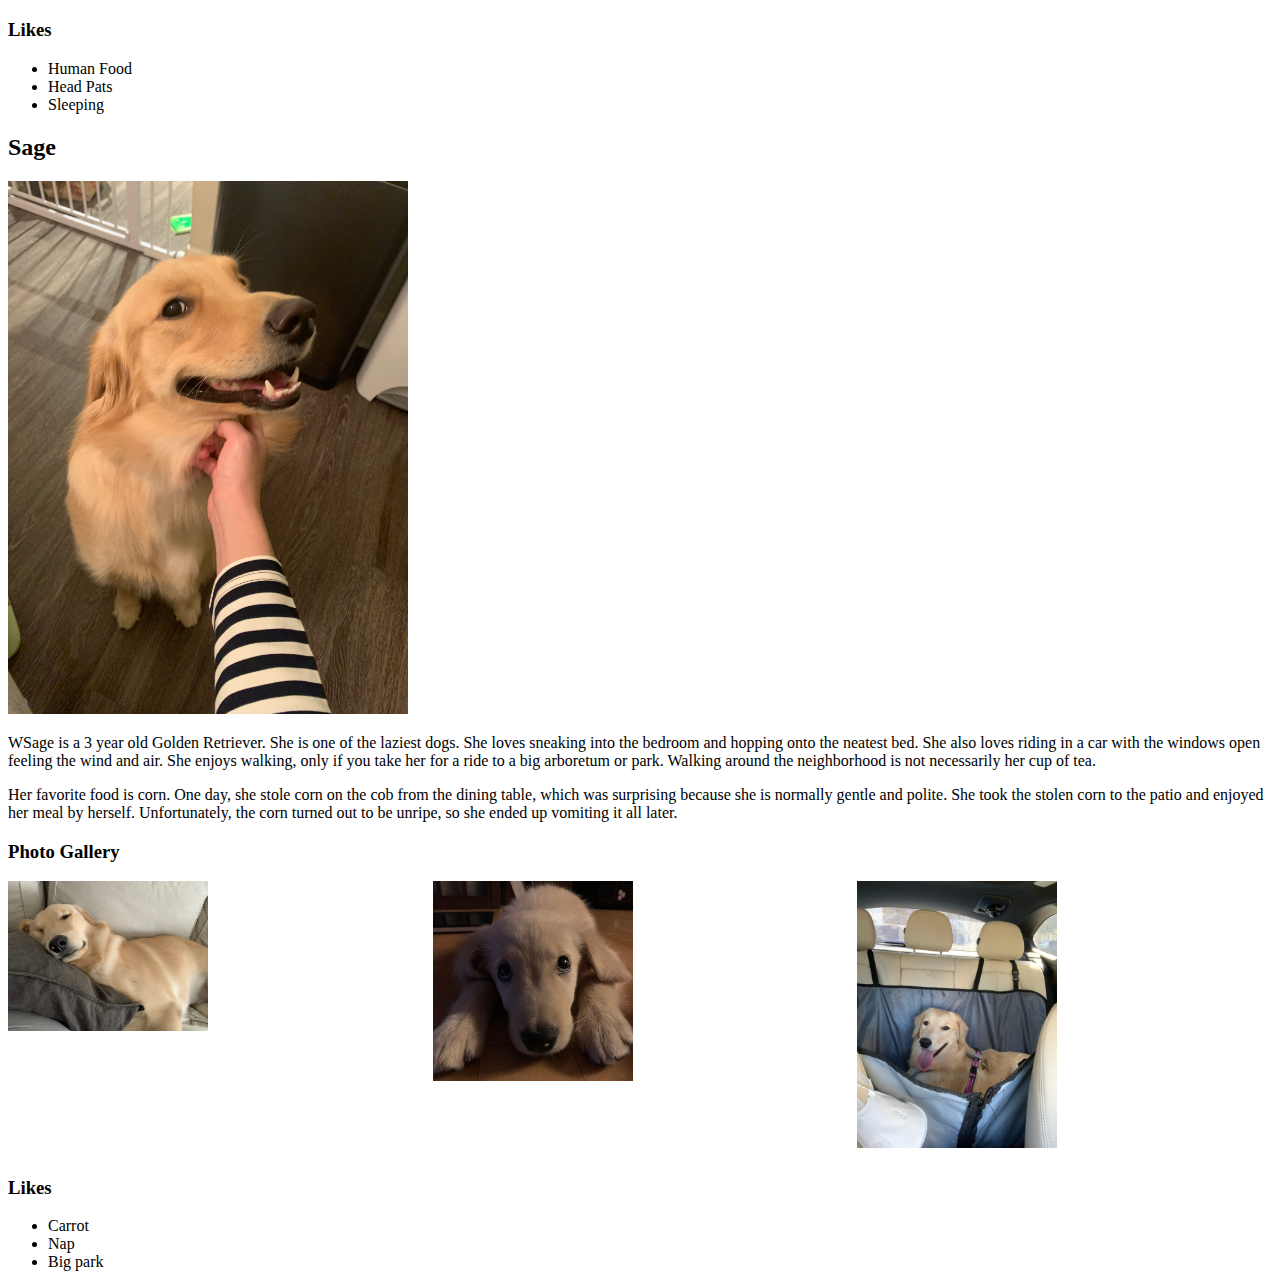
==== commit 04a26492: "messed up on last one" ====
--- a/pets.html
+++ b/pets.html
@@ -60,8 +60,8 @@
             <div class="bacon-photos">
             <img src="images/peddie_sleep.jpg" width ="200" alt = "Golden retriever sleeping">
             <img src="images/peddie.jpg"  width ="200" alt="Small golden retriever puppy side eyeing the camera">
-            </div>
-            <div class="bacon-photos">
+            <!-- </div>
+            <div class="bacon-photos"> -->
             <img src="images/peddie_swim.jpg"  width ="200" alt="Golden Retriever swimming in a lake">
             </div>
 
--- a/css/style.css
+++ b/css/style.css
@@ -8,14 +8,18 @@
     grid-column-gap: 10px;
     border-radius: 8px;
     padding-bottom: 10px;
+    max-width: 100%; /* Ensure images don't exceed the width of their container */
+    height: auto; 
 }
 .bacon-photos{ /*this is for all pets EXCEPT the bacon dog */
     display:grid;
-    grid-template-columns: 1fr 1fr;
+    grid-template-columns: 1fr 1fr 1fr;
     width: 100%;
     grid-column-gap: 10px;
     border-radius: 10px;
     padding-bottom: 10px;
+    max-width: 100%; /* Ensure images don't exceed the width of their container */
+    height: auto; 
 }
 .image-fit{
     /* width: 164px; /*140*/
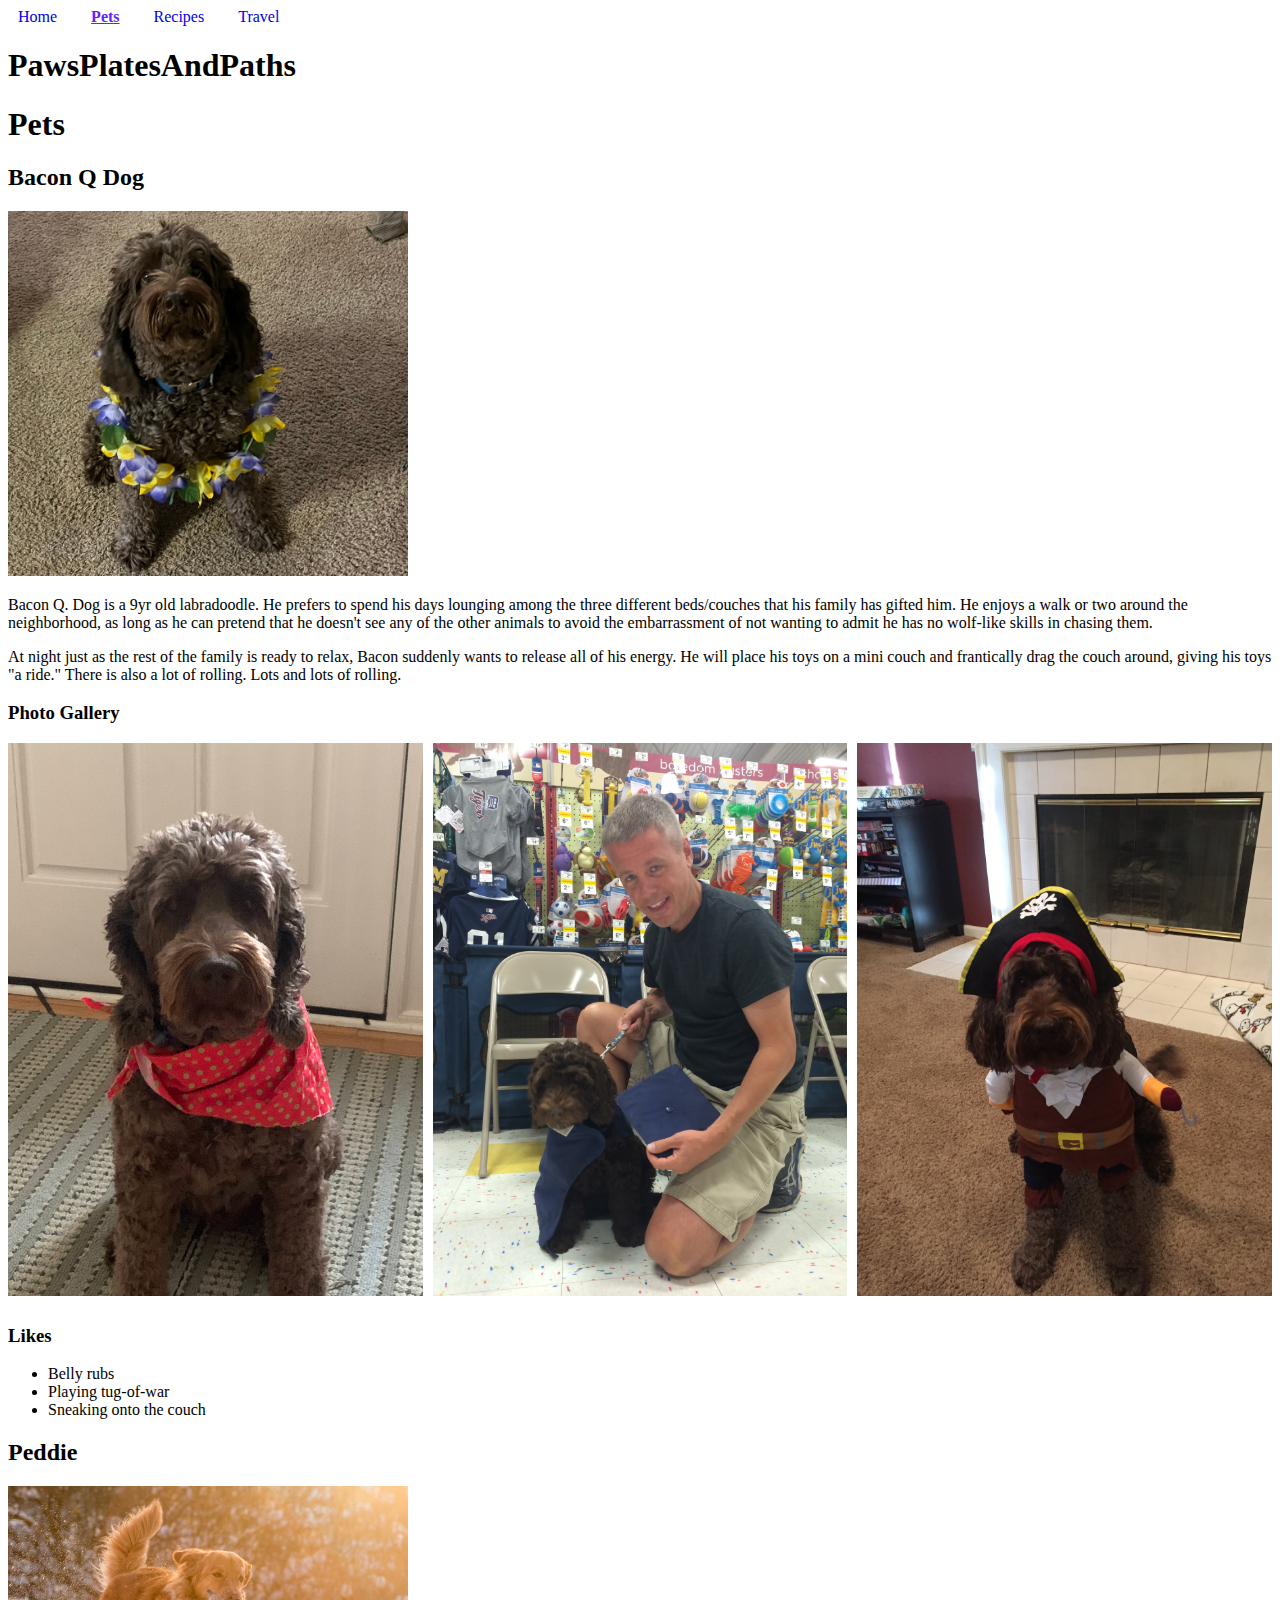
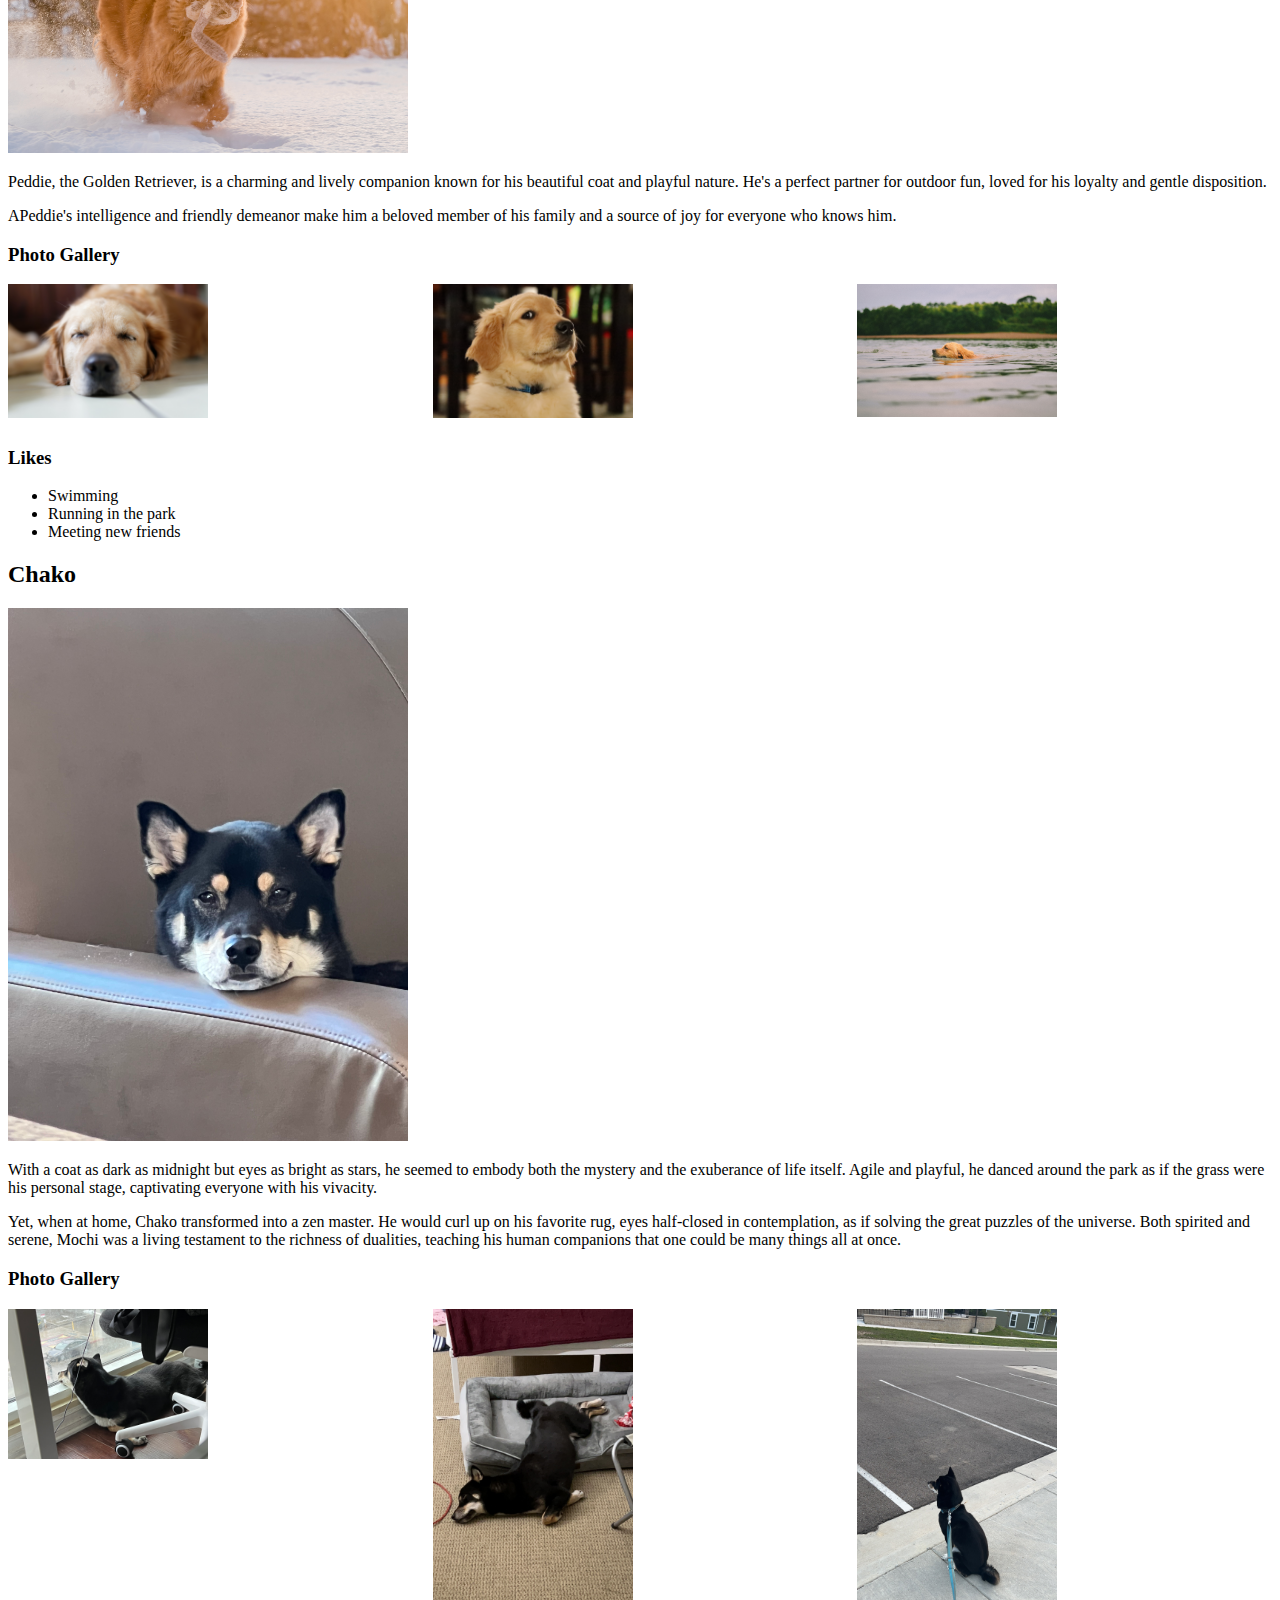
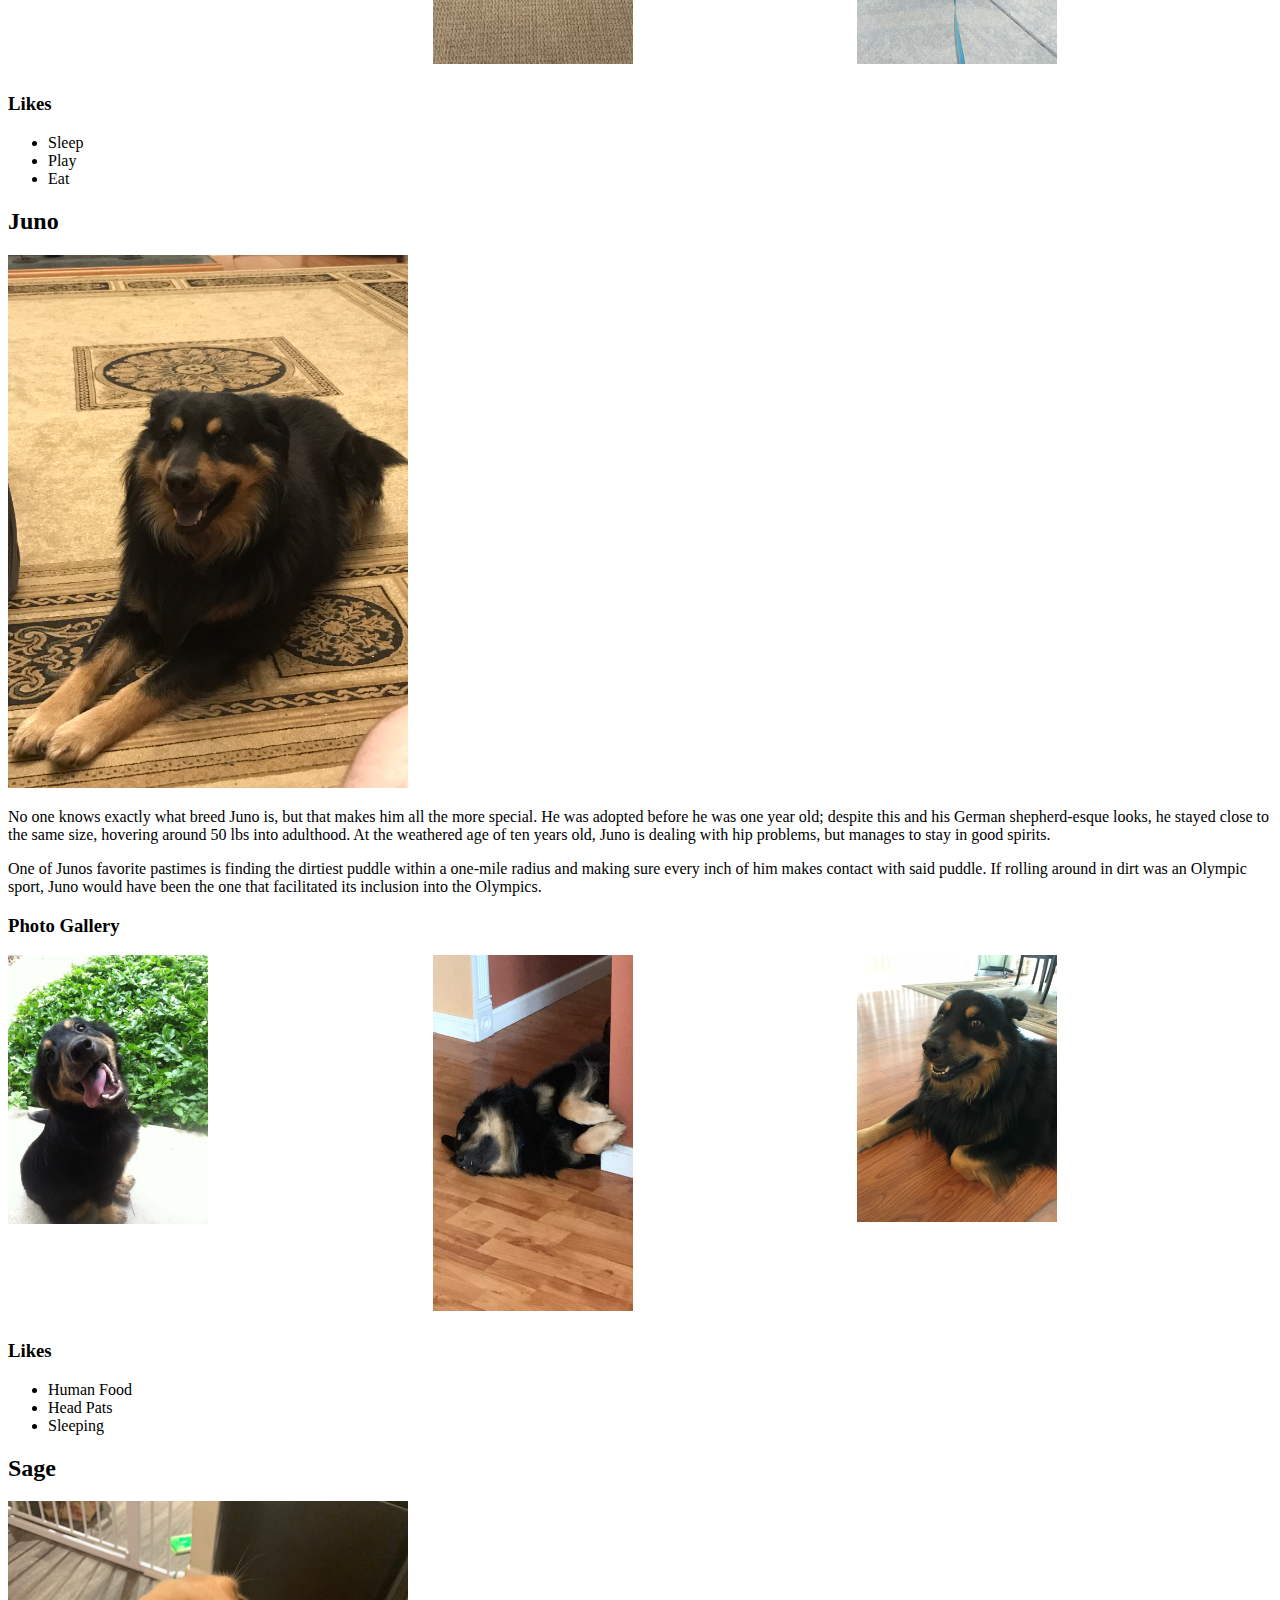
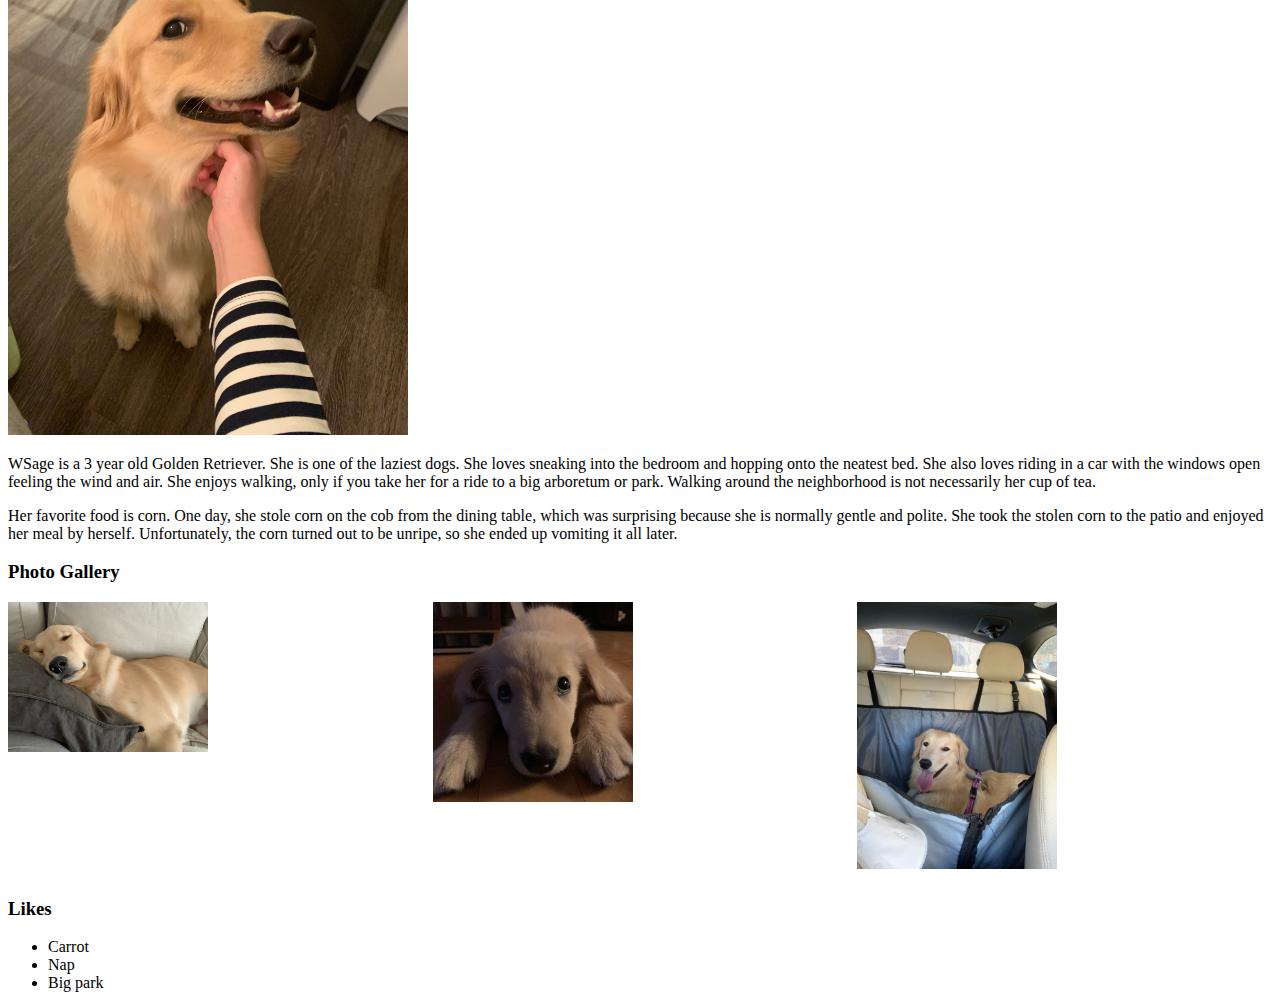
==== commit 7fc4153e: "messed up on last one??" ====
--- a/css/style.css
+++ b/css/style.css
@@ -18,15 +18,16 @@
     grid-column-gap: 10px;
     border-radius: 10px;
     padding-bottom: 10px;
-    max-width: 100%; /* Ensure images don't exceed the width of their container */
-    height: auto; 
 }
-.image-fit{
+ .image-fit{
     /* width: 164px; /*140*/
     /*height: 260px; */
     object-fit: cover;
+    max-width: 100%; /* Ensure images don't exceed the width of their container */
+    height: auto; 
     /* padding-bottom: 8px; */
-}
+ }
+
 .skip-this{
     position: absolute;
     left: -1000px;
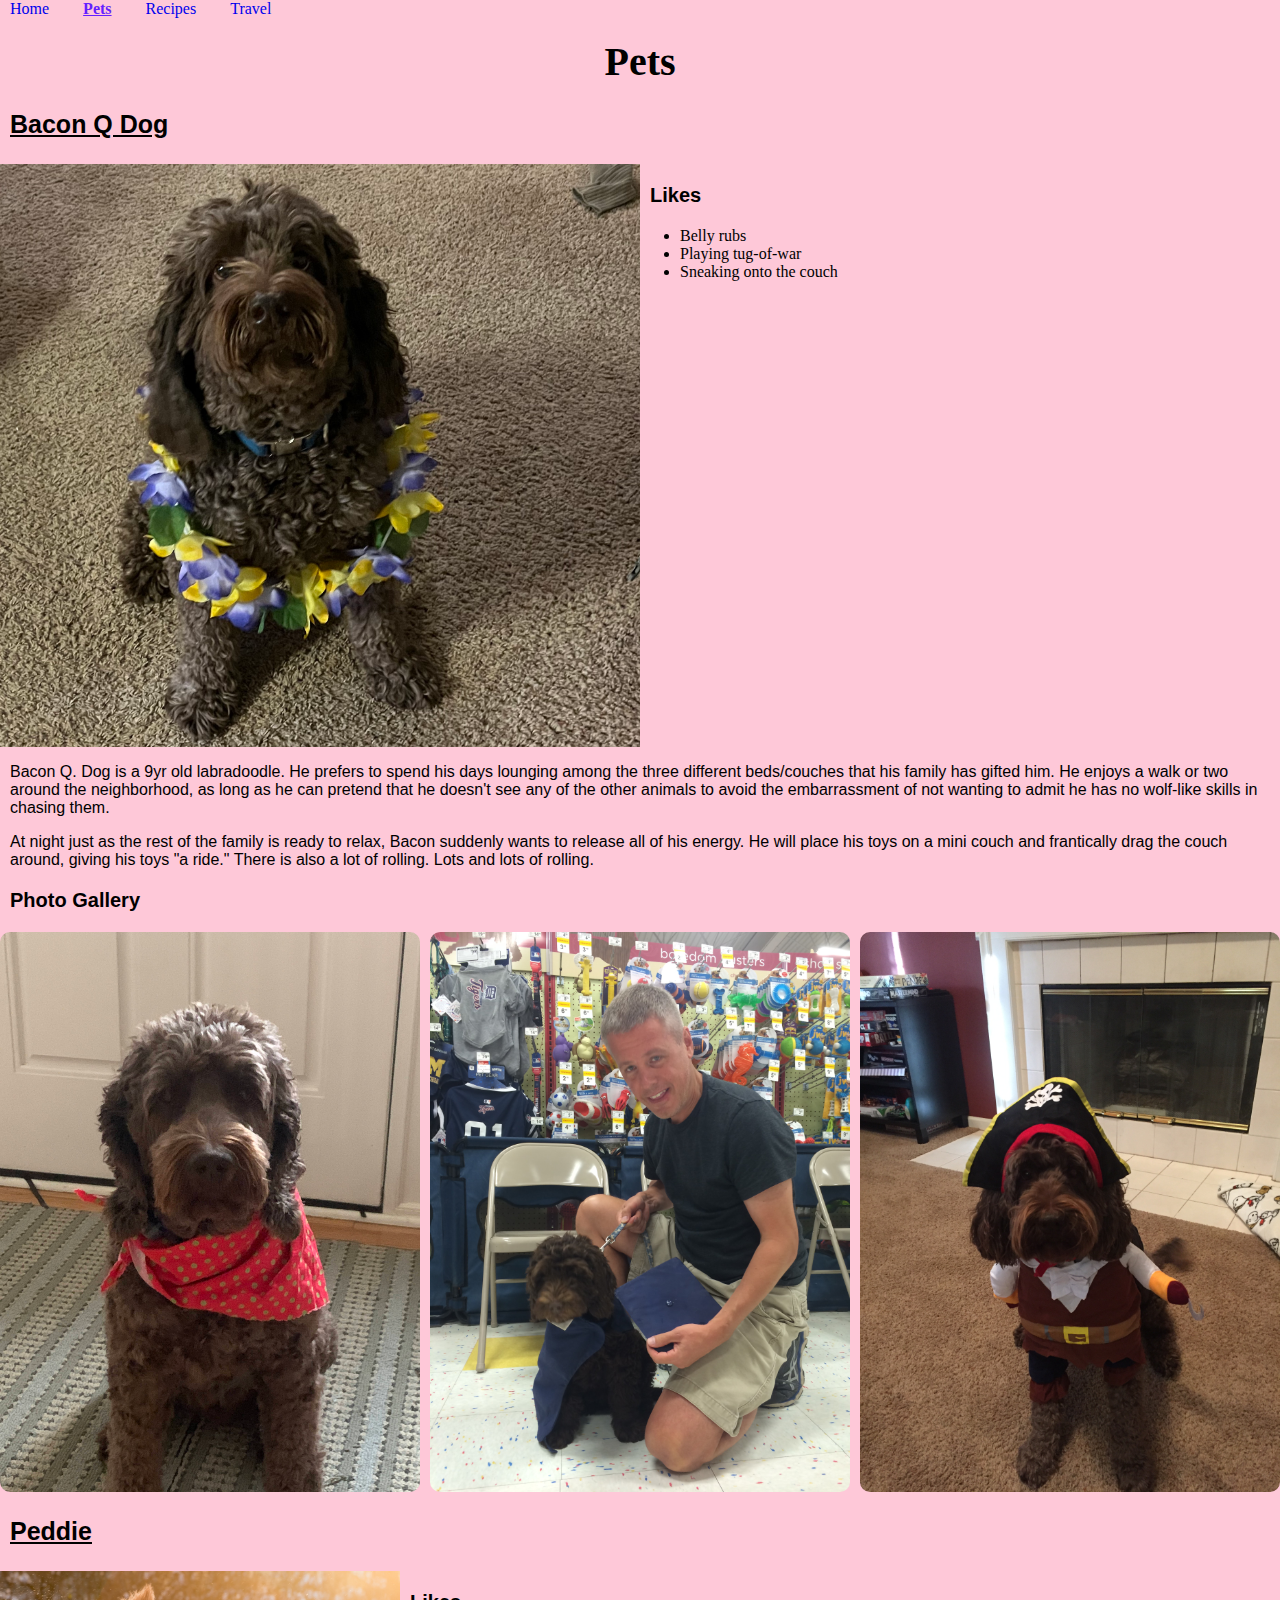
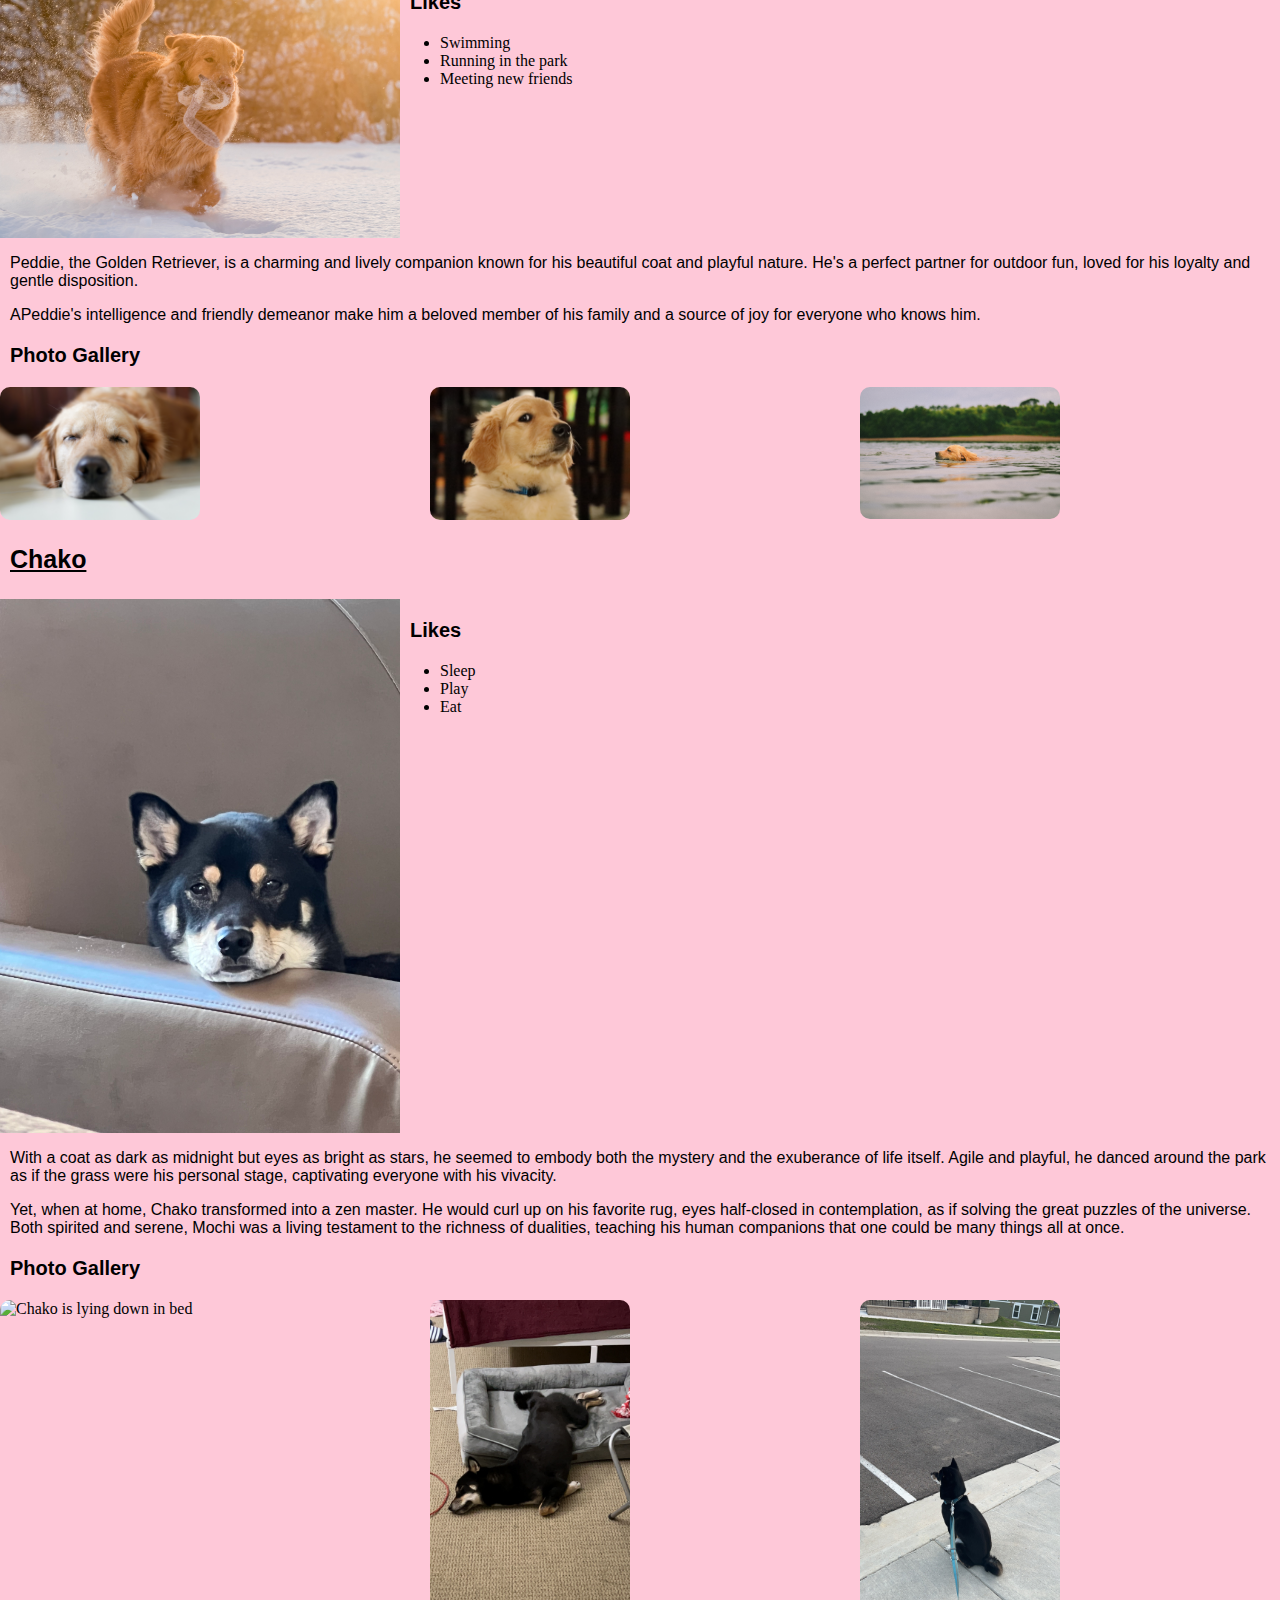
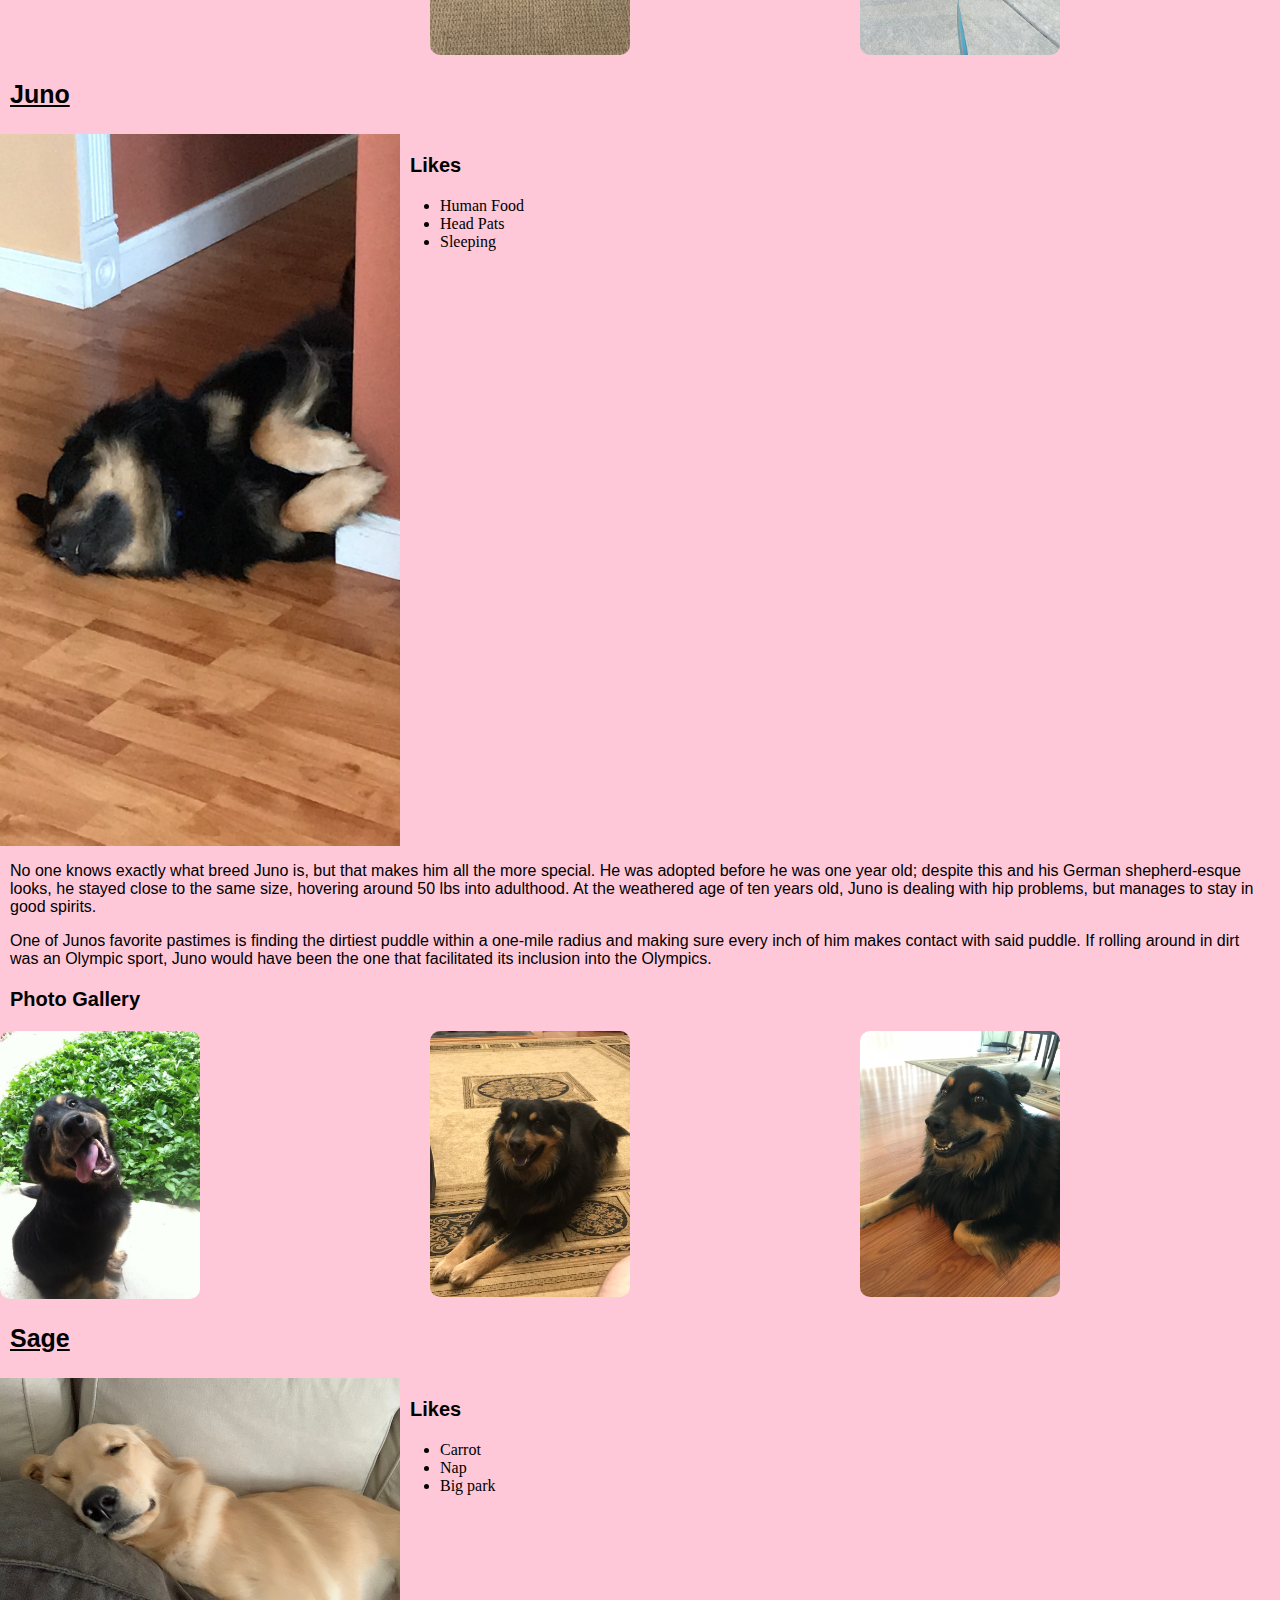
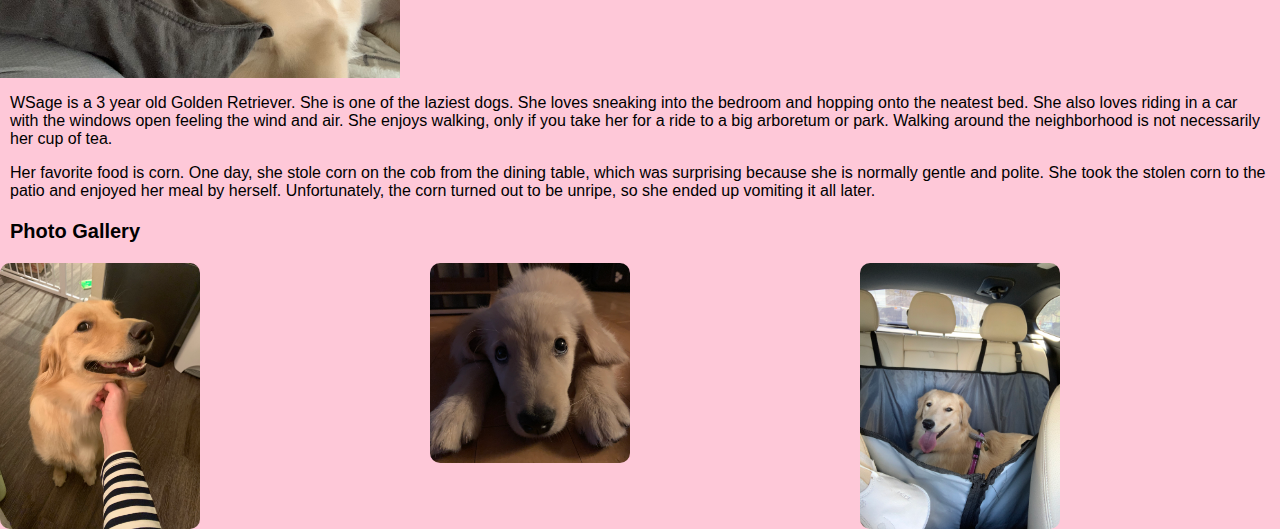
==== commit 8fef1918: "all changes for tablet mode" ====
--- a/pets.html
+++ b/pets.html
@@ -7,7 +7,7 @@
     <link rel="stylesheet" href="css/style.css">
     <title>Pets</title>
 </head>
-<body>
+<body class="pets-body">
     <header>
         <a href = "#main" class="skip-this">Skip to Main Content</a>
         <nav>
@@ -18,99 +18,107 @@
                 <li><a href = "travel.html">Travel</a></li>
             </ul>
         </nav>
-        <h1>PawsPlatesAndPaths</h1>
+        <!-- <h1>PawsPlatesAndPaths</h1> -->
 
     </header>
     <main id="main">
         <h1>Pets</h1>
         <div>
-            <h2>Bacon Q Dog</h2>
-            <img src="images/bacon.jpg"  width ="400" alt="Brown labradoodle wearing colorful lei">
+            
+                <h2>Bacon Q Dog</h2>
+            <div class="pet-container">
+                
+                <img src="images/bacon.jpg"  width ="400" alt="Brown labradoodle wearing colorful lei" class="interactive-image main-image cursor">
+                    
+                <div class="bacon-likes">
+                    <h3>Likes</h3>
+                    <ul>
+                        <li>Belly rubs</li>
+                        <li>Playing tug-of-war</li>
+                        <li>Sneaking onto the couch</li>
+                    </ul>
+                </div>
+            </div>
+        </div>
 
-            <p>Bacon Q. Dog is a 9yr old labradoodle. He prefers to spend his days lounging among the three different beds/couches that his family has gifted him. He enjoys a walk or two around the neighborhood, as long as he can pretend that he doesn't see any of the other animals to avoid the embarrassment of not wanting to admit he has no wolf-like skills in chasing them.</p> 
-            <P>At night just as the rest of the family is ready to relax, Bacon suddenly wants to release all of his energy. He will place his toys on a mini couch and frantically drag the couch around, giving his toys "a ride." There is also a lot of rolling. Lots and lots of rolling.</P>
+                <p>Bacon Q. Dog is a 9yr old labradoodle. He prefers to spend his days lounging among the three different beds/couches that his family has gifted him. He enjoys a walk or two around the neighborhood, as long as he can pretend that he doesn't see any of the other animals to avoid the embarrassment of not wanting to admit he has no wolf-like skills in chasing them.</p> 
+                <P>At night just as the rest of the family is ready to relax, Bacon suddenly wants to release all of his energy. He will place his toys on a mini couch and frantically drag the couch around, giving his toys "a ride." There is also a lot of rolling. Lots and lots of rolling.</P>
+            
+            
+                
+            </div>
             <h3>Photo Gallery</h3>
-        <div class="bacon-photosREAL">
+        <div class="bacon-photos">
             <img src="images/bacon_bandana.JPG"  alt = "Brown labradoodle wearing an orange bandana" class="image-fit">
             <img src="images/bacon_graduation.JPG"   alt="Small labradoodle puppy wearing a graduation cap and gown" class="image-fit">
-        <!-- </div>
-        <div class="bacon-photosREAL"> -->
-            <!-- <video>
-                <source src="images/bacon_agility.mov" class="image-fit">
-                Your browser does not support the video tag.  This was a video of a girl and dog demonstrating a sit and stay procedure
-            </video> -->
+       
             <img src="images/bacon_halloween.JPG"   alt="Brown labradoodle wearing a pirate costume" class="image-fit">
         </div>
-            <h3>Likes</h3>
-            <ul>
-                <li>Belly rubs</li>
-                <li>Playing tug-of-war</li>
-                <li>Sneaking onto the couch</li>
-            </ul>
+            
             <!-- Jackie Wolf -->
         
         </div>
         <div>
             <h2>Peddie</h2>
-            <img src="images/peddie_play.jpg" width = "400" alt="Golden retriever playing in the snow holding a rope at golden hour">
+            <div class="pet-container">
+                <img src="images/peddie_play.jpg" width = "400" alt="Golden retriever playing in the snow holding a rope at golden hour" class="interactive-image" class="main-image" >
+                <div class="pet-likes">
+                <h3>Likes</h3>
+                <ul>
+                    <li>Swimming</li>
+                    <li>Running in the park</li>
+                    <li>Meeting new friends</li>
+                </ul>
+            </div>
+            </div>
 
             <p>Peddie, the Golden Retriever, is a charming and lively companion known for his beautiful coat and playful nature. He's a perfect partner for outdoor fun, loved for his loyalty and gentle disposition.</p> 
             <P>APeddie's intelligence and friendly demeanor make him a beloved member of his family and a source of joy for everyone who knows him.</P>
             <h3>Photo Gallery</h3>
             <div class="bacon-photos">
-            <img src="images/peddie_sleep.jpg" width ="200" alt = "Golden retriever sleeping">
-            <img src="images/peddie.jpg"  width ="200" alt="Small golden retriever puppy side eyeing the camera">
+            <img src="images/peddie_sleep.jpg" width ="200" alt = "Golden retriever sleeping" class="image-fit">
+            <img src="images/peddie.jpg"  width ="200" alt="Small golden retriever puppy side eyeing the camera" class="image-fit">
             <!-- </div>
             <div class="bacon-photos"> -->
-            <img src="images/peddie_swim.jpg"  width ="200" alt="Golden Retriever swimming in a lake">
+            <img src="images/peddie_swim.jpg"  width ="200" alt="Golden Retriever swimming in a lake" class="image-fit">
             </div>
 
-            <h3>Likes</h3>
-            <ul>
-                <li>Swimming</li>
-                <li>Running in the park</li>
-                <li>Meeting new friends</li>
-            </ul>
+            
         </div>
         <div>
             <h2>Chako</h2>
-            <img src="images/Chako1.jpg" width = "400" alt="Black and Tan color Shiba Inu's head peaking over a sofa">
+            <div class="pet-container">
+                <img src="images/Chako1.jpg" width = "400" alt="Black and Tan color Shiba Inu's head peaking over a sofa"  class="interactive-image" class="main-image">
 
+                <div class="pet-likes">
+                <h3>Likes</h3>
+                <ul>
+                    <li>Sleep</li>
+                    <li>Play</li>
+                    <li>Eat</li>
+                </ul>
+            </div>
+            </div>
             <p>With a coat as dark as midnight but eyes as bright as stars, he seemed to embody both the mystery and the exuberance of life itself. Agile and playful, he danced around the park as if the grass were his personal stage, captivating everyone with his vivacity.</p> 
             <P>Yet, when at home, Chako transformed into a zen master. He would curl up on his favorite rug, eyes half-closed in contemplation, as if solving the great puzzles of the universe. Both spirited and serene, Mochi was a living testament to the richness of dualities, teaching his human companions that one could be many things all at once.</P>
             <h3>Photo Gallery</h3>
             <div class="bacon-photos">
-            <img src="images/Chako2.jpg" width ="200" alt = "Chako is lazy but still wants to look outside">
-            <img src="images/Chako3.jpg"  width ="200" alt="Chako is so tired and he is having a good night's sleep">
+            <img src="images/Chako5.jpg" width ="200" alt = "Chako is lying down in bed" class="image-fit">
+            <img src="images/Chako3.jpg"  width ="200" alt="Chako is so tired and he is having a good night's sleep" class="image-fit">
             <!-- <video width="200"  controls>
                 <source src="images/bacon_agility.mov">
                 Your browser does not support the video tag.  This was a video of a girl and dog demonstrating a sit and stay procedure
             </video> -->
-            <img src="images/Chako4.jpg"  width ="200" alt="Chako does not want to move, so he sits there and watches.">
+            <img src="images/Chako4.jpg"  width ="200" alt="Chako does not want to move, so he sits there and watches." class="image-fit">
             </div>
-            <h3>Likes</h3>
-            <ul>
-                <li>Sleep</li>
-                <li>Play</li>
-                <li>Eat</li>
-            </ul>
+            
         </div>
         <div>
             <h2>Juno</h2>
-            <img src="images/juno_laying.JPG" width = "400" alt="A black and brown dog laying on a rug">
 
-            <p>No one knows exactly what breed Juno is, but that makes him all the more special. He was adopted before he was one year old; despite this and his German shepherd-esque looks, he stayed close to the same size, hovering around 50 lbs into adulthood. At the weathered age of ten years old, Juno is dealing with hip problems, but manages to stay in good spirits.</p> 
-            <P>One of Junos favorite pastimes is finding the dirtiest puddle within a one-mile radius and making sure every inch of him makes contact with said puddle. If rolling around in dirt was an Olympic sport, Juno would have been the one that facilitated its inclusion into the Olympics.</P>
-            <h3>Photo Gallery</h3>
-            <div class="bacon-photos">
-            <img src="images/juno_pup.JPG" width ="200" alt = "A young black and brown dog with his tongue hanging out">
-            <img src="images/classic_juno.JPG"  width ="200" alt="Black and brown dog asleep on his side">
-            <!-- <video width="200"  controls>
-                <source src="images/bacon_agility.mov">
-                Your browser does not support the video tag.  This was a video of a girl and dog demonstrating a sit and stay procedure
-            </video> -->
-            <img src="images/juno_laying_2.JPG"  width ="200" alt="A black and brown dog laying on a wood floor.">
-            </div>
+            <div class="pet-container">
+            <img src="images/classic_juno.JPG" width = "400" alt="A black and brown dog laying on a rug" class="interactive-image" class="main-image">
+            <div class="pet-likes">
             <h3>Likes</h3>
             <ul>
                 <li>Human Food</li>
@@ -118,22 +126,27 @@
                 <li>Sleeping</li>
             </ul>
         </div>
-        <div>
-            <h2>Sage</h2>
-            <img src="images/sage_pet.jpeg" width = "400" alt="A mans hand is petting a golden retrievers neck.">
+        </div>
 
-            <p>WSage is a 3 year old Golden Retriever. She is one of the laziest dogs. She loves sneaking into the bedroom and hopping onto the neatest bed. She also loves riding in a car with the windows open feeling the wind and air. She enjoys walking, only if you take her for a ride to a big arboretum or park. Walking around the neighborhood is not necessarily her cup of tea.</p> 
-            <P>Her favorite food is corn. One day, she stole corn on the cob from the dining table, which was surprising because she is normally gentle and polite. She took the stolen corn to the patio and enjoyed her meal by herself. Unfortunately, the corn turned out to be unripe, so she ended up vomiting it all later.</P>
+            <p>No one knows exactly what breed Juno is, but that makes him all the more special. He was adopted before he was one year old; despite this and his German shepherd-esque looks, he stayed close to the same size, hovering around 50 lbs into adulthood. At the weathered age of ten years old, Juno is dealing with hip problems, but manages to stay in good spirits.</p> 
+            <P>One of Junos favorite pastimes is finding the dirtiest puddle within a one-mile radius and making sure every inch of him makes contact with said puddle. If rolling around in dirt was an Olympic sport, Juno would have been the one that facilitated its inclusion into the Olympics.</P>
             <h3>Photo Gallery</h3>
             <div class="bacon-photos">
-            <img src="images/sage_sleep.jpeg" width ="200" alt = "A golden retriever is sleeping on the couch.">
-            <img src="images/sage_young.jpeg"  width ="200" alt="A young golden retriever is laying down">
+            <img src="images/juno_pup.JPG" width ="200" alt = "A young black and brown dog with his tongue hanging out" class="image-fit">
+            <img src="images/juno_laying.JPG"  width ="200" alt="Black and brown dog asleep on his side" class="image-fit">
             <!-- <video width="200"  controls>
                 <source src="images/bacon_agility.mov">
                 Your browser does not support the video tag.  This was a video of a girl and dog demonstrating a sit and stay procedure
             </video> -->
-            <img src="images/sage_car.jpeg"  width ="200" alt="A happy golden retriever is sitting in the cars backseat.">
+            <img src="images/juno_laying_2.JPG"  width ="200" alt="A black and brown dog laying on a wood floor." class="image-fit">
             </div>
+            
+        </div>
+        <div>
+            <h2>Sage</h2>
+            <div class="pet-container">
+            <img src="images/sage_sleep.jpeg" width = "400" alt="A mans hand is petting a golden retrievers neck." class="interactive-image" class="main-image">
+            <div class="pet-likes">
             <h3>Likes</h3>
             <ul>
                 <li>Carrot</li>
@@ -141,6 +154,21 @@
                 <li>Big park</li>
             </ul>
         </div>
+        </div>
+            <p>WSage is a 3 year old Golden Retriever. She is one of the laziest dogs. She loves sneaking into the bedroom and hopping onto the neatest bed. She also loves riding in a car with the windows open feeling the wind and air. She enjoys walking, only if you take her for a ride to a big arboretum or park. Walking around the neighborhood is not necessarily her cup of tea.</p> 
+            <P>Her favorite food is corn. One day, she stole corn on the cob from the dining table, which was surprising because she is normally gentle and polite. She took the stolen corn to the patio and enjoyed her meal by herself. Unfortunately, the corn turned out to be unripe, so she ended up vomiting it all later.</P>
+            <h3>Photo Gallery</h3>
+            <div class="bacon-photos">
+            <img src="images/sage_pet.jpeg" width ="200" alt = "A golden retriever is sleeping on the couch." class="image-fit">
+            <img src="images/sage_young.jpeg"  width ="200" alt="A young golden retriever is laying down" class="image-fit">
+            <!-- <video width="200"  controls>
+                <source src="images/bacon_agility.mov">
+                Your browser does not support the video tag.  This was a video of a girl and dog demonstrating a sit and stay procedure
+            </video> -->
+            <img src="images/sage_car.jpeg"  width ="200" alt="A happy golden retriever is sitting in the cars backseat." class="image-fit">
+            </div>
+            
+        </div>
     </main>
     
 </body>
--- a/css/style.css
+++ b/css/style.css
@@ -1,9 +1,71 @@
 .grid-container{
     display: grid;
 }
-.bacon-photosREAL{
-    display:grid;
-    grid-template-columns: 1fr 1fr 1fr;
+/* .body{ */
+  /* cursor: url(images/cursor.png), auto; */
+/* } */
+h1 {
+    text-align: center; /* Center the heading horizontally */
+    /* font-size: 2em; */
+    font-weight: bold;
+    margin-block-start: 0.5em;
+    margin-block-end: 0.5em;
+    font-family: Merriweather, serif;
+    font-size: 40px;
+}
+h2{
+    text-decoration: underline;
+    display: block;
+    /* font-size: 1.5em; */
+    margin-block-start: 1em;
+    margin-block-end: 1em;
+    margin-inline-start: 10px;
+    font-weight: bold;
+    font-family: "Open Sans", sans-serif;
+    font-size: 25px;
+
+}
+h3{
+    display: block;
+    /* font-size: 1.17em; */
+    margin-block-start: 1em;
+    margin-block-end: 1em;
+    margin-inline-start: 10px;
+    font-weight: bold;
+    font-family: "Open Sans", sans-serif;
+    font-size: 20px;
+
+}
+p {
+    display: block;
+    padding-left: 10px;
+    margin-block-start: 1em;
+    margin-inline-end: 10px;
+    font-family: "Open Sans", sans-serif;
+    font-size: 16px;
+
+}
+ul {
+    display: block;
+    list-style-type: disc;
+    margin-block-start: 1em;
+    margin-block-end: 1em;
+    margin-inline-start: 0px;
+    margin-inline-end: 0px;
+    padding-inline-start: 40px;
+}
+ol {
+    display: block;
+    list-style-type: decimal;
+    margin-block-start: 1em;
+    margin-block-end: 1em;
+    margin-inline-start: 0px;
+    margin-inline-end: 0px;
+    padding-inline-start: 40px;
+}
+.four-photos{
+    display:grid;
+    grid-template-columns: 1fr 1fr 1fr 1fr;
     width: 100%;
     grid-column-gap: 10px;
     border-radius: 8px;
@@ -17,7 +79,31 @@
     width: 100%;
     grid-column-gap: 10px;
     border-radius: 10px;
-    padding-bottom: 10px;
+    /* padding-left: 10px;
+    padding-right: 10px; */
+    /* padding-bottom: 10px; */
+}
+.one-col{
+    display:grid;
+    grid-template-columns: 1fr;
+    width: 100%;
+    grid-column-gap: 10px;
+    border-radius: 20px;
+
+}
+.one-col-main{
+    display:grid;
+    grid-template-columns: 1fr;
+    width: 100%;
+    grid-column-gap: 10px;
+    /* border-radius: 20px; */
+
+}
+.main-image{
+    display: block;
+    margin-left: auto;
+    margin-right: auto;
+    width: 50%;
 }
  .image-fit{
     /* width: 164px; /*140*/
@@ -25,16 +111,18 @@
     object-fit: cover;
     max-width: 100%; /* Ensure images don't exceed the width of their container */
     height: auto; 
+    border-radius: 10px;
     /* padding-bottom: 8px; */
  }
 
 .skip-this{
     position: absolute;
     left: -1000px;
-    color: #fff;
+    color: #000;
 }
 .skip-this:focus{
     left: 10px;
+    color: #000;
 }
 .current-page{
     color:#651fff;
@@ -56,9 +144,76 @@
     text-decoration: none;
     padding: 5px 10px;
     border-radius: 5px;
+    /* color: #0a1172; */
   }
   nav ul li a:active {
     background-color: #9b6dff;
     color: #651fff;
   }
+  nav ul li a:visited {
+    color: #0a1172;; /* Change color for visited links */
+  }
+  @media(prefers-reduced-motoion: reduce){
+    video{
+        display: none;
+    }
+    source {
+      display: none
+    }
+  }
+  
+  .pets-body{
+    background-color: #fec8d8;
+  }
+  .recipes-body{
+    background-color: #f1ffc4;
+  }
+  .travel-body{
+    background-color: #c6e2e9;
+  }
+  .index-body{
+    background-color: #d6efed;
+  }
+
+  @media screen and (min-width: 680px){
+    .pet-container{
+      display: flex;
+        justify-content: space-between;
+        
+        align-items: flex-start;
+  }
+  .main-bacon-image, .bacon-likes, .main-image, .pet-likes {
+    flex: 1; /* This makes both children of .pet-container take up equal space */
+  }
+  .main-image img{
+    height: auto;
+  }
+  .travel-container{
+    display: grid;
+    grid-template-columns: 1fr 1fr 1fr;
+  }
+  .travel-item{
+    text-align: center;
+  }
+
+  .interactive-image, .one-col-main{
+    transition: opacity 0.3s ease;
+    
+  }
+  .interactive-image:hover , .one-col-main:hover{
+    opacity: 0.7;
+    box-shadow: 0 4px 8px rgba(0, 0, 0, 0.7);
+  }
+  .main-part-index{
+    p{
+      font-size: 20px;
+    }
+  }
+  
+    
+
+  }
+  /* nav ul li a:visited {
+    color: -webkit-link;
+  } */
   /* .active vs :active didnt do anything i dont */